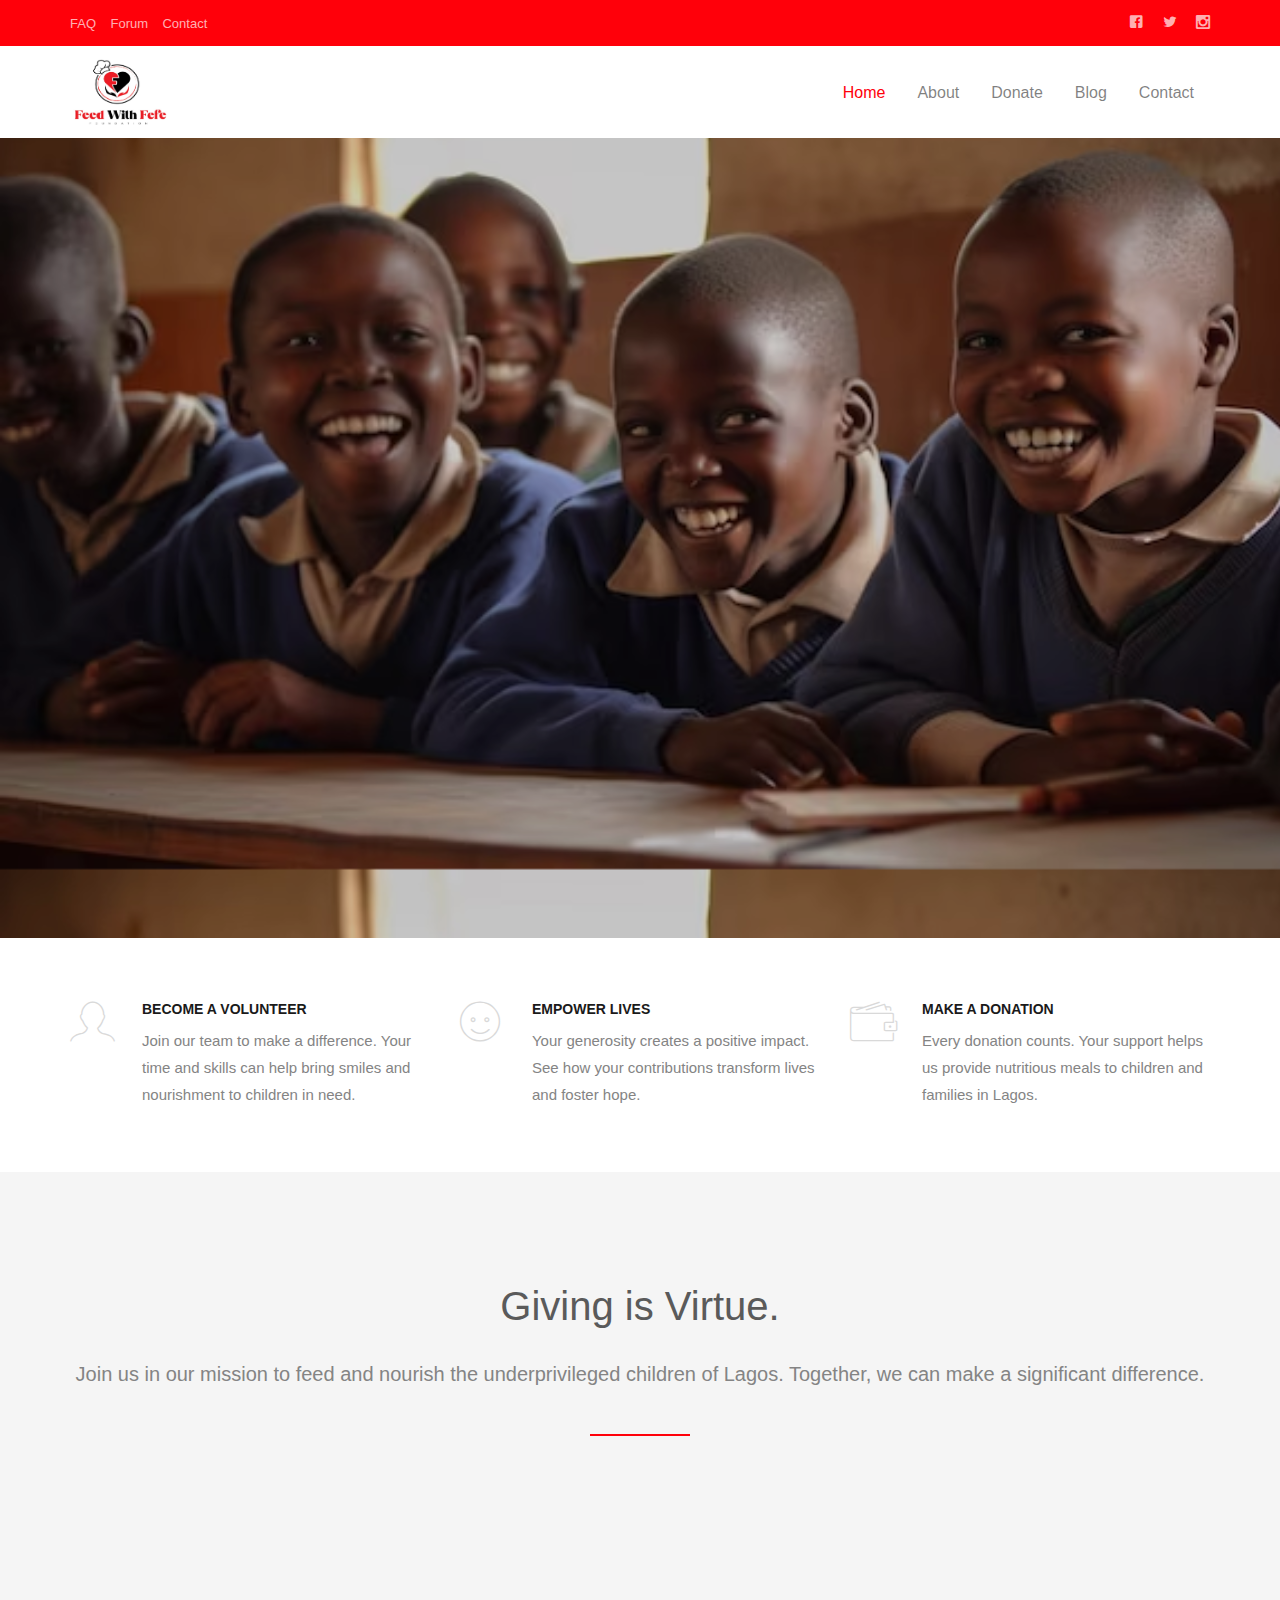
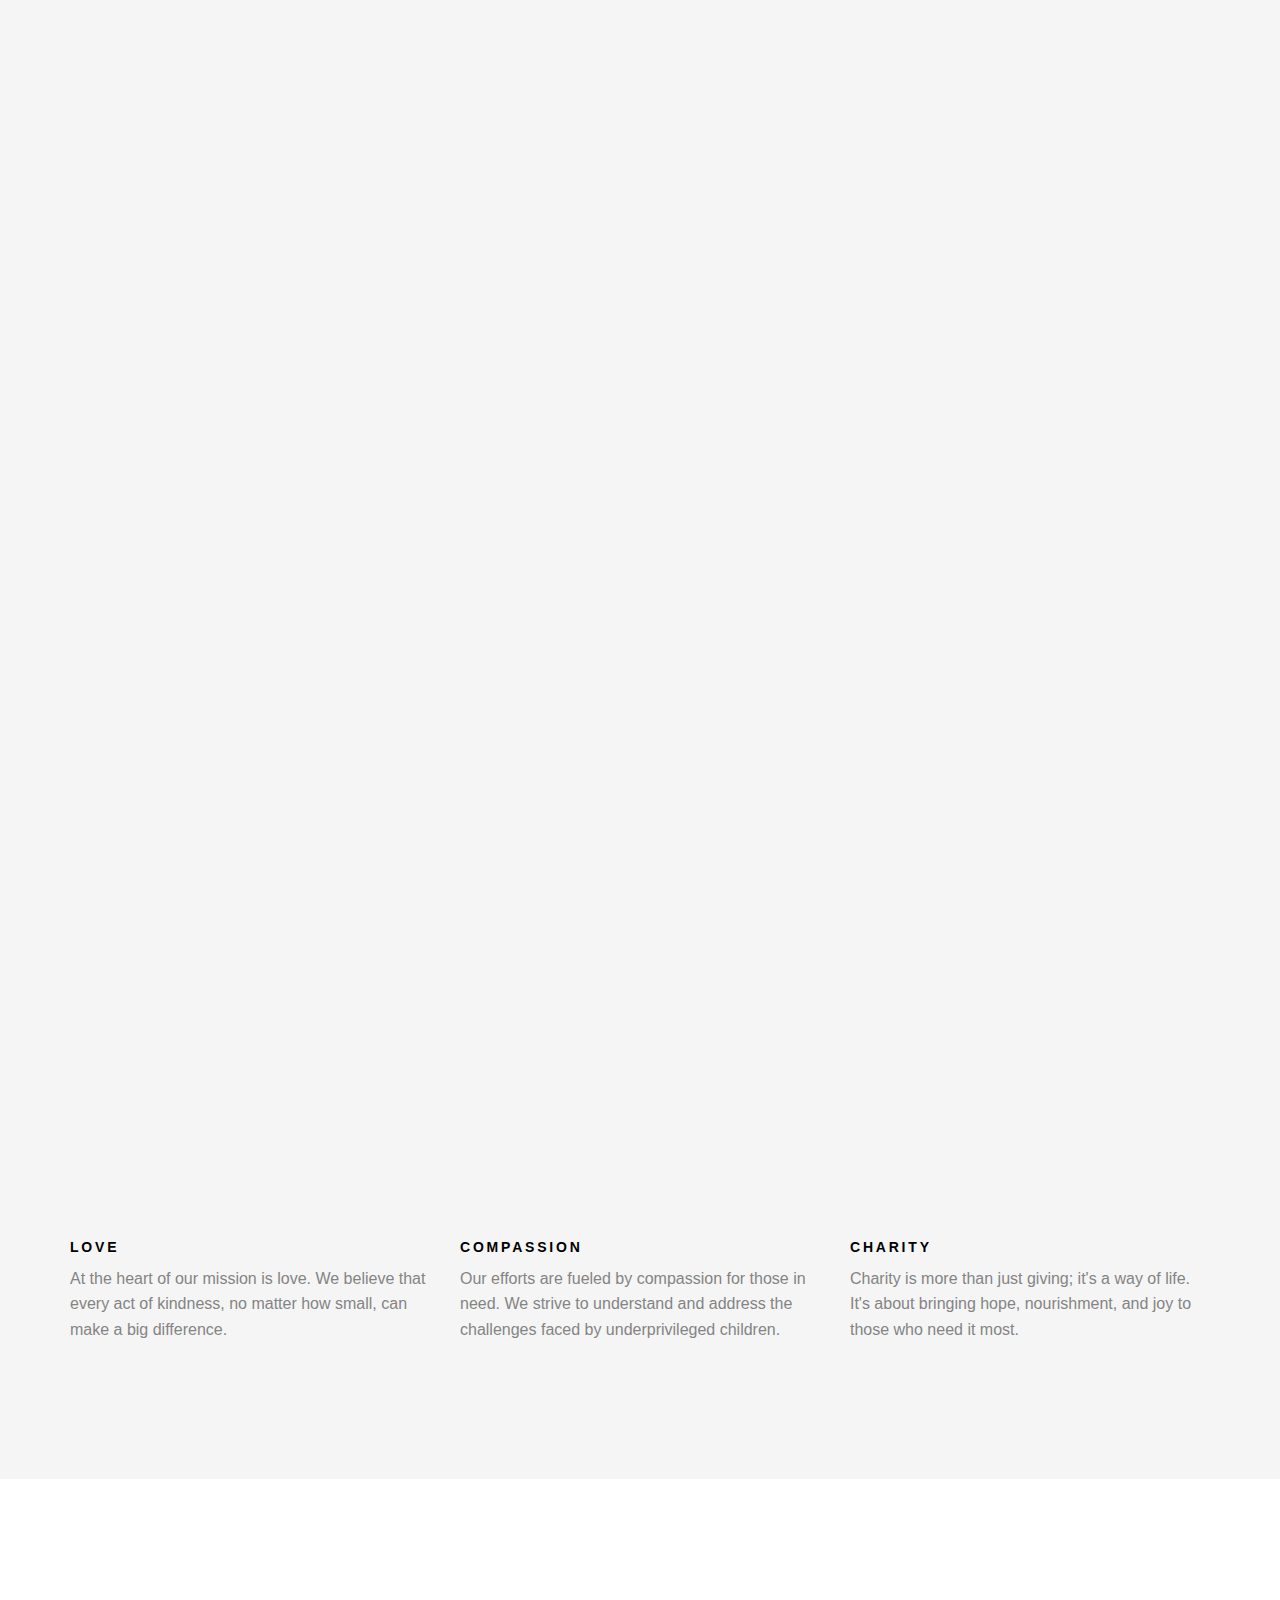
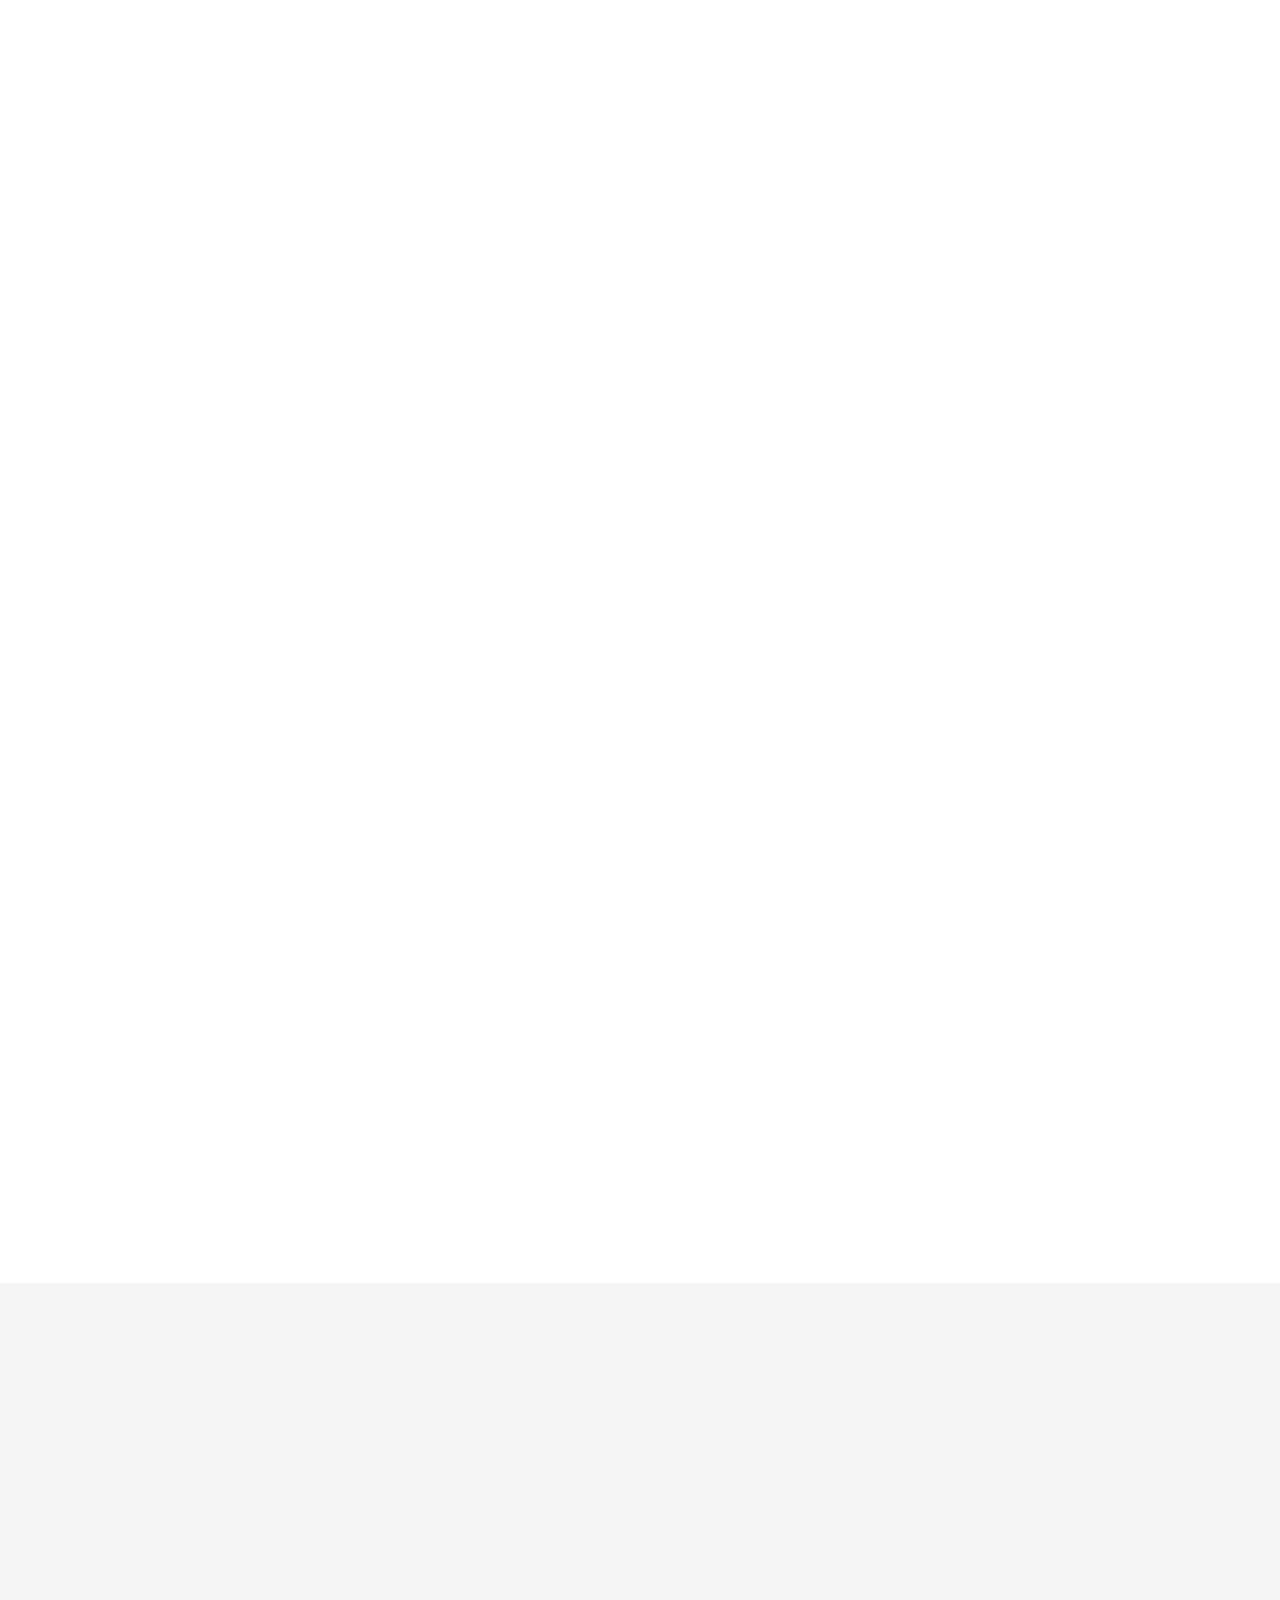
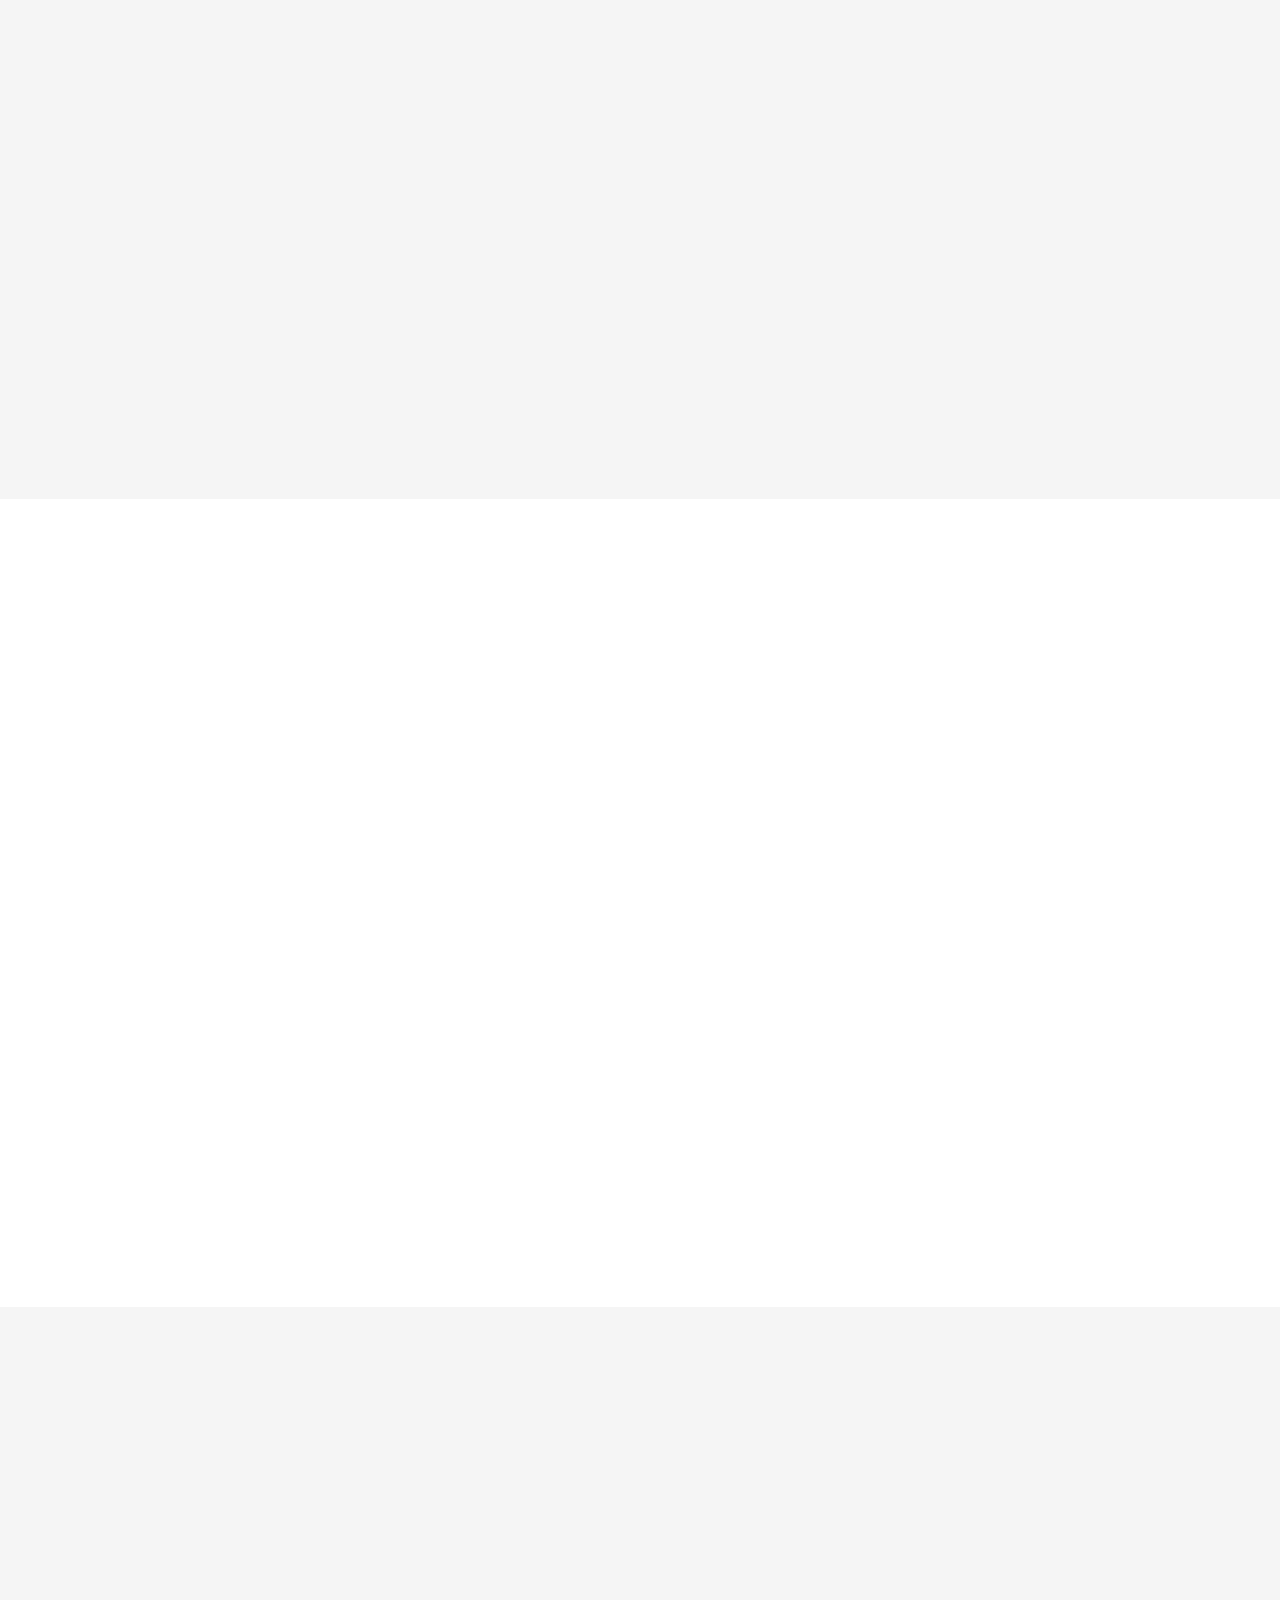
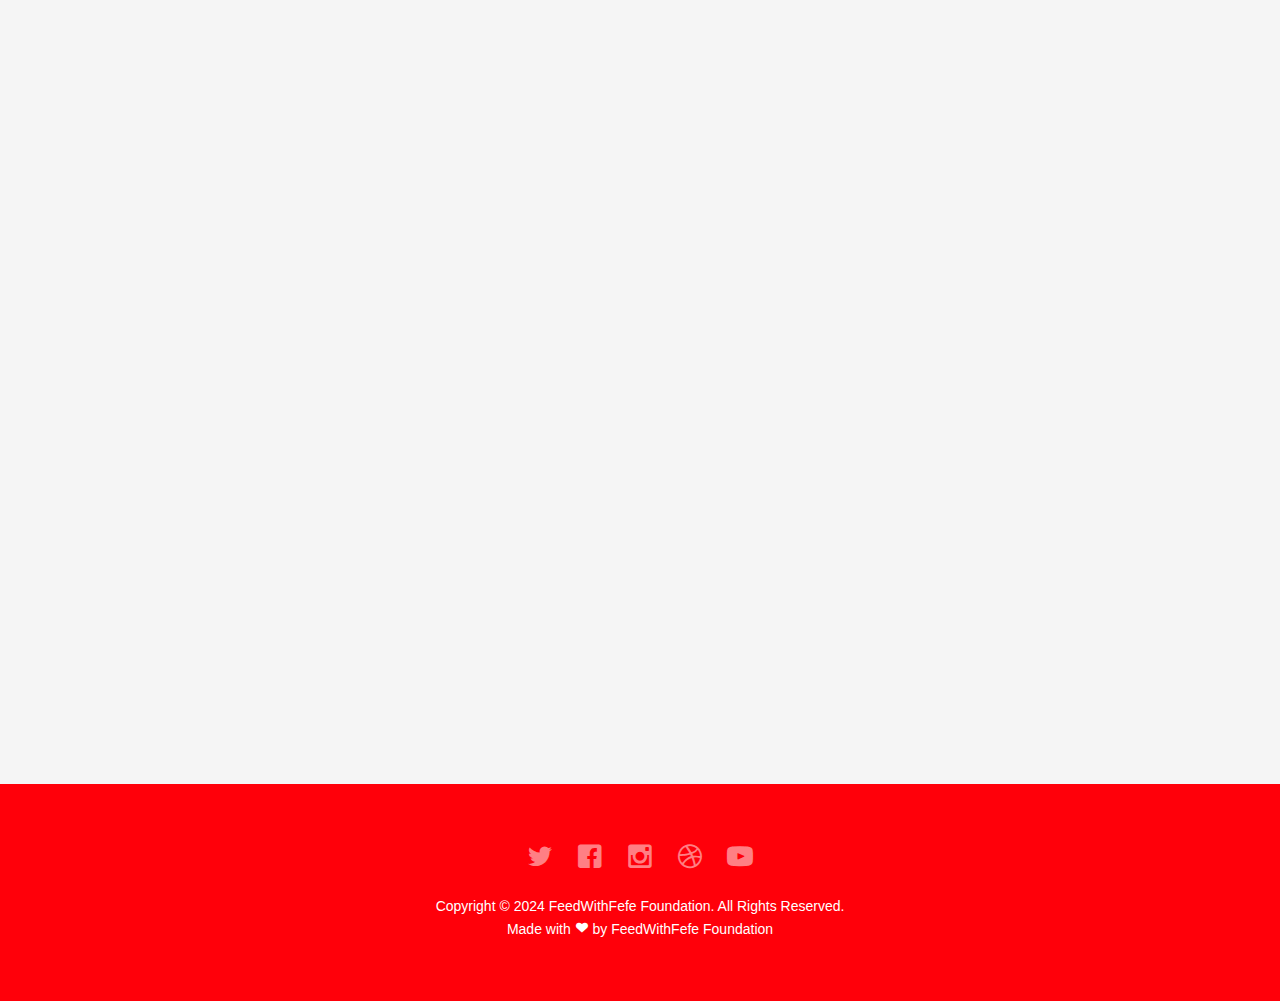
==== index.html @ be3848e5 "Initial commit with project files" ====
<!DOCTYPE html>
<html class="no-js"> <!--<![endif]-->

<head>
	<meta charset="utf-8">
	<meta http-equiv="X-UA-Compatible" content="IE=edge">
	<title>Feed with Fefe Foundation - Nurturing and Feeding Children in Lagos</title>
	<meta name="viewport" content="width=device-width, initial-scale=1">
	<meta name="description"
		content="Feed with Fefe Foundation is committed to eradicating hunger and providing nourishment to underprivileged children in Lagos." />
	<meta name="keywords"
		content="Feed with Fefe, charity, children, Lagos, hunger relief, nutrition, non-profit, volunteering" />
	<meta name="author" content="Feed with Fefe Foundation" />

	<!-- Facebook and Twitter Integration -->
	<meta property="og:title" content="Feed with Fefe Foundation - Nurturing and Feeding Children in Lagos" />
	<meta property="og:image" content="[Link to an image representing your foundation]" />
	<meta property="og:url" content="[Your website's URL]" />
	<meta property="og:site_name" content="Feed with Fefe Foundation" />
	<meta property="og:description"
		content="Dedicated to providing meals and support to underprivileged children in Lagos." />
	<meta name="twitter:title" content="Feed with Fefe Foundation - Nurturing and Feeding Children in Lagos" />
	<meta name="twitter:image" content="[Link to an image representing your foundation]" />
	<meta name="twitter:url" content="[Your website's URL]" />
	<meta name="twitter:card" content="summary_large_image" />

	<!-- Place favicon.ico and apple-touch-icon.png in the root directory -->
	<link rel="shortcut icon" href="favicon.ico">

	<!-- <link href='https://fonts.googleapis.com/css?family=Open+Sans:400,700,300' rel='stylesheet' type='text/css'> -->

	<!-- Animate.css -->
	<link rel="stylesheet" href="css/animate.css">
	<!-- Icomoon Icon Fonts-->
	<link rel="stylesheet" href="css/icomoon.css">
	<!-- Bootstrap  -->
	<link rel="stylesheet" href="css/bootstrap.css">
	<!-- Superfish -->
	<link rel="stylesheet" href="css/superfish.css">

	<link rel="stylesheet" href="css/style.css">


	<!-- Modernizr JS -->
	<script src="js/modernizr-2.6.2.min.js"></script>
	<!-- FOR IE9 below -->
	<!--[if lt IE 9]>
	<script src="js/respond.min.js"></script>
	<![endif]-->

</head>

<body>
	<div id="fh5co-wrapper">
		<div id="fh5co-page">
			<div class="header-top">
				<div class="container">
					<div class="row">
						<div class="col-md-6 col-sm-6 text-left fh5co-link">
							<a href="#">FAQ</a>
							<a href="#">Forum</a>
							<a href="#">Contact</a>
						</div>
						<div class="col-md-6 col-sm-6 text-right fh5co-social">
							<a href="#" class="grow"><i class="icon-facebook2"></i></a>
							<a href="#" class="grow"><i class="icon-twitter2"></i></a>
							<a href="#" class="grow"><i class="icon-instagram2"></i></a>
						</div>
					</div>
				</div>
			</div>
			<header id="fh5co-header-section" class="sticky-banner">
				<div class="container">
					<div class="nav-header">
						<a href="#" class="js-fh5co-nav-toggle fh5co-nav-toggle dark"><i></i></a>
						<!-- Replace "Charity" with your foundation's logo -->
						<h1 id="fh5co-logo"><a href="index.html"><img src="images/logo.jpg"
									alt="Feed with Fefe Foundation" width="100" height="72"></a></h1>
						<!-- START #fh5co-menu-wrap -->
						<nav id="fh5co-menu-wrap" role="navigation">
							<ul class="sf-menu" id="fh5co-primary-menu">
								<li class="active">
									<a href="index.html">Home</a>
								</li>
								<li><a href="about.html">About</a></li>
								<li><a href="donate.html">Donate</a></li>
								<li><a href="blog.html">Blog</a></li>
								<li><a href="contact.html">Contact</a></li>
							</ul>
						</nav>
					</div>
				</div>
			</header>





			<div class="fh5co-hero">
				<div class="fh5co-overlay"></div>
				<div class="fh5co-cover text-center" data-stellar-background-ratio="0.5"
					style="background-image: url(images/kids.jpg);">
					<div class="desc animate-box">
						<h2><strong>Support</strong> FeedWithFefe's Mission</h2>
						<span>Join us in our journey to <strong>nurture and feed children in Lagos</strong>.</span>
						<span><a class="btn btn-primary btn-lg" href="donate.html">Donate Now</a></span>
					</div>
				</div>
			</div>



			<!-- end:header-top -->


			<div id="fh5co-features">
				<div class="container">
					<div class="row">
						<div class="col-md-4">
							<div class="feature-left">
								<span class="icon">
									<i class="icon-profile-male"></i>
								</span>
								<div class="feature-copy">
									<h3>Become a Volunteer</h3>
									<p>Join our team to make a difference. Your time and skills can help bring smiles
										and nourishment to children in need.</p>
								</div>
							</div>
						</div>

						<div class="col-md-4">
							<div class="feature-left">
								<span class="icon">
									<i class="icon-happy"></i>
								</span>
								<div class="feature-copy">
									<h3>Empower Lives</h3>
									<p>Your generosity creates a positive impact. See how your contributions transform
										lives and foster hope.</p>
								</div>
							</div>
						</div>

						<div class="col-md-4">
							<div class="feature-left">
								<span class="icon">
									<i class="icon-wallet"></i>
								</span>
								<div class="feature-copy">
									<h3>Make a Donation</h3>
									<p>Every donation counts. Your support helps us provide nutritious meals to children
										and families in Lagos.</p>
								</div>
							</div>
						</div>
					</div>
				</div>
			</div>


			<div id="fh5co-feature-product" class="fh5co-section-gray">
				<div class="container">
					<div class="row">
						<div class="col-md-12 text-center heading-section">
							<h3>Giving is Virtue.</h3>
							<p>Join us in our mission to feed and nourish the underprivileged children of Lagos.
								Together, we can make a significant difference.</p>
						</div>
					</div>

					<div class="row row-bottom-padded-md">
						<div class="col-md-12 text-center animate-box">
							<p>
								<img src="images/cover_bg_5.jpg" alt="Children receiving meals" class="img-responsive" style="width: 100%;">
							</p>
						</div>
						
						<div class="col-md-6 text-center animate-box">
							<p><img src="images/cover_bg_4.jpg" alt="Volunteers at work" class="img-responsive" style="width: 100%; height: 300px;"></p>
						</div>
						<div class="col-md-6 text-center animate-box">
							<p><img src="images/kids.jpg" alt="Donated meals" class="img-responsive" style="width: 100%; height: 300px;"></p>
						</div>
					</div>
					

					<div class="row">
						<div class="col-md-4">
							<div class="feature-text">
								<h3>Love</h3>
								<p>At the heart of our mission is love. We believe that every act of kindness, no matter
									how small, can make a big difference.</p>
							</div>
						</div>
						<div class="col-md-4">
							<div class="feature-text">
								<h3>Compassion</h3>
								<p>Our efforts are fueled by compassion for those in need. We strive to understand and
									address the challenges faced by underprivileged children.</p>
							</div>
						</div>
						<div class="col-md-4">
							<div class="feature-text">
								<h3>Charity</h3>
								<p>Charity is more than just giving; it's a way of life. It's about bringing hope,
									nourishment, and joy to those who need it most.</p>
							</div>
						</div>
					</div>
				</div>
			</div>



			<div id="fh5co-portfolio">
				<div class="container">

					<div class="row">
						<div class="col-md-6 col-md-offset-3 text-center heading-section animate-box">
							<h3>Impact in Pictures</h3>
							<p>Discover the moments of joy and community spirit that define our mission. Our gallery
								showcases the smiles, nourishment, and hope we bring to the children of Lagos.</p>
						</div>
					</div>

					<div class="row row-bottom-padded-md">
						<div class="col-md-12">
							<ul id="fh5co-portfolio-list">
								<li class="two-third animate-box" data-animate-effect="fadeIn"
									style="background-image: url(images/kids.jpg);">
									<a href="#" class="color-3">
										<div class="case-studies-summary">
											<span>Nourishing Lives</span>
											<h2>Meals That Matter</h2>
										</div>
									</a>
								</li>

								<li class="one-third animate-box" data-animate-effect="fadeIn"
									style="background-image: url(images/IMG_4964.jpg);">
									<a href="#" class="color-4">
										<div class="case-studies-summary">
											<span>Community Effort</span>
											<h2>Volunteers in Action</h2>
										</div>
									</a>
								</li>

								<li class="one-third animate-box" data-animate-effect="fadeIn"
									style="background-image: url(images/IMG_4966.jpg);">
									<a href="#" class="color-5">
										<div class="case-studies-summary">
											<span>Hope and Joy</span>
											<h2>Smiles of the Children</h2>
										</div>
									</a>
								</li>

								<li class="two-third animate-box" data-animate-effect="fadeIn"
									style="background-image: url(images/IMG_4969.jpg);">
									<a href="#" class="color-6">
										<div class="case-studies-summary">
											<span>Supporting Growth</span>
											<h2>Educational Initiatives</h2>
										</div>
									</a>
								</li>
							</ul>
						</div>
					</div>

					<!-- Gallery Button Removed -->

				</div>
			</div>




			<div id="fh5co-content-section" class="fh5co-section-gray">
				<div class="container">
					<div class="row">
						<div class="col-md-8 col-md-offset-2 text-center heading-section animate-box">
							<h3>Our Philanthropists</h3>
							<p>Meet the compassionate individuals who are making a difference. Their generosity and
								commitment help us bring hope and nourishment to children in Lagos.</p>
						</div>
					</div>
				</div>
				<div class="container">
					<div class="row">
						<!-- Philanthropist 1 -->
						<div class="col-md-4">
							<div class="fh5co-testimonial text-center animate-box">
								<figure>
									<img src="images/person_1.jpg" alt="Philanthropist">
								</figure>
								<blockquote>
									<p>&ldquo;Seeing the impact of our contributions in the lives of these children is
										truly rewarding. It's about making a real difference.&rdquo;</p>
								</blockquote>
								<span>Alice Johnson, Dedicated Donor</span>
							</div>
						</div>
						<!-- Philanthropist 2 -->
						<div class="col-md-4">
							<div class="fh5co-testimonial text-center animate-box">
								<figure>
									<img src="images/person_2.jpg" alt="Philanthropist">
								</figure>
								<blockquote>
									<p>&ldquo;Every child deserves a chance at a better life. My involvement with Feed
										with Fefe is a way to ensure that happens.&rdquo;</p>
								</blockquote>
								<span>Michael Brown, Volunteer</span>
							</div>
						</div>
						<!-- Philanthropist 3 -->
						<div class="col-md-4">
							<div class="fh5co-testimonial text-center animate-box">
								<figure>
									<img src="images/person_3.jpg" alt="Philanthropist">
								</figure>
								<blockquote>
									<p>&ldquo;What motivates me is the joy and hope we bring. This is not just about
										giving; it's about changing lives.&rdquo;</p>
								</blockquote>
								<span>Sarah Smith, Benefactor</span>
							</div>
						</div>
					</div>
				</div>
			</div>

			<!-- fh5co-content-section -->

			<div id="fh5co-services-section">
				<div class="container">
					<div class="row">
						<div class="col-md-8 col-md-offset-2 text-center heading-section animate-box">
							<h3>Our Projects. Support Us</h3>
							<p>Explore our various initiatives aimed at combating hunger and improving lives in Lagos.
								Your support can make a real difference.</p>
						</div>
					</div>
				</div>
				<div class="container">
					<div class="row text-center">
						<!-- Project 1 -->
						<div class="col-md-4 col-sm-4">
							<div class="services animate-box">
								<span><i class="icon-heart"></i></span>
								<h3>Meal Distribution Drive</h3>
								<p>Our ongoing project focuses on distributing nutritious meals to underprivileged
									children in local schools and communities.</p>
							</div>
						</div>
						<!-- Project 2 -->
						<div class="col-md-4 col-sm-4">
							<div class="services animate-box">
								<span><i class="icon-heart"></i></span>
								<h3>Health and Nutrition Workshops</h3>
								<p>We organize workshops to educate children and families on health, nutrition, and the
									importance of a balanced diet.</p>
							</div>
						</div>
						<!-- Project 3 -->
						<div class="col-md-4 col-sm-4">
							<div class="services animate-box">
								<span><i class="icon-heart"></i></span>
								<h3>Community Empowerment</h3>
								<p>This project aims to empower local communities through education and resources,
									fostering self-sufficiency.</p>
							</div>
						</div>
						<!-- More projects can be added in a similar format -->
					</div>
				</div>
			</div>


			<!-- END What we do -->


			<div id="fh5co-blog-section" class="fh5co-section-gray">
				<div class="container">
					<div class="row">
						<div class="col-md-8 col-md-offset-2 text-center heading-section animate-box">
							<h3>Recent From Blog</h3>
							<p>Stay updated with our latest activities, stories, and events. Our blog is a window into
								the work we do at Feed with Fefe Foundation.</p>
						</div>
					</div>
				</div>
				<div class="container">
					<div class="row row-bottom-padded-md">
						<!-- Blog Post 1 -->
						<div class="col-lg-4 col-md-4 col-sm-6">
							<div class="fh5co-blog animate-box">
								<a href="#"><img class="img-responsive" src="images/IMG_4974.jpg" alt=""></a>
								<div class="blog-text">
									<div class="prod-title">
										<h3>Feeding Program Update</h3>
										<p>An update on our recent feeding program in Lagos, including its impact and
											success stories.</p>
									</div>
								</div>
							</div>
						</div>
						<!-- Blog Post 2 -->
						<div class="col-lg-4 col-md-4 col-sm-6">
							<div class="fh5co-blog animate-box">
								<a href="#"><img class="img-responsive" src="images/cover_bg_2.jpg" alt=""></a>
								<div class="blog-text">
									<div class="prod-title">
										<h3>Volunteer Spotlight</h3>
										<!-- <span class="posted_by">Oct. 10th</span>
										<span class="comment"><a href="">15<i class="icon-bubble2"></i></a></span> -->
										<p>Highlighting the incredible work of our volunteers and the difference they're
											making.</p>
									</div>
								</div>
							</div>
						</div>
						<!-- Blog Post 3 -->
						<div class="col-lg-4 col-md-4 col-sm-6">
							<div class="fh5co-blog animate-box">
								<a href="#"><img class="img-responsive" src="images/IMG_4973.jpg" alt=""></a>
								<div class="blog-text">
									<div class="prod-title">
										<h3>Community Engagement</h3>
										<!-- <span class="posted_by">Nov. 5th</span>
										<span class="comment"><a href="">18<i class="icon-bubble2"></i></a></span> -->
										<p>Insights into our recent community engagement activities and their impact.
										</p>
									</div>
								</div>
							</div>
						</div>
					</div>

					
				</div>
			</div>

			<!-- fh5co-blog-section -->
			<footer>
				<div id="footer">
					<div class="container">
						<div class="row">
							<div class="col-md-6 col-md-offset-3 text-center">
								<p class="fh5co-social-icons">
									<a href="#"><i class="icon-twitter2"></i></a>
									<a href="#"><i class="icon-facebook2"></i></a>
									<a href="#"><i class="icon-instagram"></i></a>
									<a href="#"><i class="icon-dribbble2"></i></a>
									<a href="#"><i class="icon-youtube"></i></a>
								</p>
								<p>
									Copyright © 2024 FeedWithFefe Foundation. All Rights Reserved. <br>
									Made with <i class="icon-heart3"></i> by FeedWithFefe Foundation </a>
								</p>
							</div>
						</div>
					</div>
				</div>
			</footer>
			


		</div>
		<!-- END fh5co-page -->

	</div>
	<!-- END fh5co-wrapper -->

	<!-- jQuery -->


	<script src="js/jquery.min.js"></script>
	<!-- jQuery Easing -->
	<script src="js/jquery.easing.1.3.js"></script>
	<!-- Bootstrap -->
	<script src="js/bootstrap.min.js"></script>
	<!-- Waypoints -->
	<script src="js/jquery.waypoints.min.js"></script>
	<script src="js/sticky.js"></script>

	<!-- Stellar -->
	<script src="js/jquery.stellar.min.js"></script>
	<!-- Superfish -->
	<script src="js/hoverIntent.js"></script>
	<script src="js/superfish.js"></script>

	<!-- Main JS -->
	<script src="js/main.js"></script>

</body>

</html>
---- css/icomoon.css ----
@font-face {
    font-family: 'icomoon';
    src:    url('fonts/icomoon.eot?1oniuf');
    src:    url('fonts/icomoon.eot?1oniuf#iefix') format('embedded-opentype'),
        url('fonts/icomoon.ttf?1oniuf') format('truetype'),
        url('fonts/icomoon.woff?1oniuf') format('woff'),
        url('fonts/icomoon.svg?1oniuf#icomoon') format('svg');
    font-weight: normal;
    font-style: normal;
}

[class^="icon-"], [class*=" icon-"] {
    /* use !important to prevent issues with browser extensions that change fonts */
    font-family: 'icomoon' !important;
    speak: none;
    font-style: normal;
    font-weight: normal;
    font-variant: normal;
    text-transform: none;
    line-height: 1;

    /* Better Font Rendering =========== */
    -webkit-font-smoothing: antialiased;
    -moz-osx-font-smoothing: grayscale;
}

.icon-mobile:before {
    content: "\e000";
}
.icon-laptop:before {
    content: "\e001";
}
.icon-desktop:before {
    content: "\e002";
}
.icon-tablet:before {
    content: "\e003";
}
.icon-phone:before {
    content: "\e004";
}
.icon-document:before {
    content: "\e005";
}
.icon-documents:before {
    content: "\e006";
}
.icon-search:before {
    content: "\e007";
}
.icon-clipboard:before {
    content: "\e008";
}
.icon-newspaper:before {
    content: "\e009";
}
.icon-notebook:before {
    content: "\e00a";
}
.icon-book-open:before {
    content: "\e00b";
}
.icon-browser:before {
    content: "\e00c";
}
.icon-calendar:before {
    content: "\e00d";
}
.icon-presentation:before {
    content: "\e00e";
}
.icon-picture:before {
    content: "\e00f";
}
.icon-pictures:before {
    content: "\e010";
}
.icon-video:before {
    content: "\e011";
}
.icon-camera:before {
    content: "\e012";
}
.icon-printer:before {
    content: "\e013";
}
.icon-toolbox:before {
    content: "\e014";
}
.icon-briefcase:before {
    content: "\e015";
}
.icon-wallet:before {
    content: "\e016";
}
.icon-gift:before {
    content: "\e017";
}
.icon-bargraph:before {
    content: "\e018";
}
.icon-grid:before {
    content: "\e019";
}
.icon-expand:before {
    content: "\e01a";
}
.icon-focus:before {
    content: "\e01b";
}
.icon-edit:before {
    content: "\e01c";
}
.icon-adjustments:before {
    content: "\e01d";
}
.icon-ribbon:before {
    content: "\e01e";
}
.icon-hourglass:before {
    content: "\e01f";
}
.icon-lock:before {
    content: "\e020";
}
.icon-megaphone:before {
    content: "\e021";
}
.icon-shield:before {
    content: "\e022";
}
.icon-trophy:before {
    content: "\e023";
}
.icon-flag:before {
    content: "\e024";
}
.icon-map:before {
    content: "\e025";
}
.icon-puzzle:before {
    content: "\e026";
}
.icon-basket:before {
    content: "\e027";
}
.icon-envelope:before {
    content: "\e028";
}
.icon-streetsign:before {
    content: "\e029";
}
.icon-telescope:before {
    content: "\e02a";
}
.icon-gears:before {
    content: "\e02b";
}
.icon-key:before {
    content: "\e02c";
}
.icon-paperclip:before {
    content: "\e02d";
}
.icon-attachment:before {
    content: "\e02e";
}
.icon-pricetags:before {
    content: "\e02f";
}
.icon-lightbulb:before {
    content: "\e030";
}
.icon-layers:before {
    content: "\e031";
}
.icon-pencil:before {
    content: "\e032";
}
.icon-tools:before {
    content: "\e033";
}
.icon-tools-2:before {
    content: "\e034";
}
.icon-scissors:before {
    content: "\e035";
}
.icon-paintbrush:before {
    content: "\e036";
}
.icon-magnifying-glass:before {
    content: "\e037";
}
.icon-circle-compass:before {
    content: "\e038";
}
.icon-linegraph:before {
    content: "\e039";
}
.icon-mic:before {
    content: "\e03a";
}
.icon-strategy:before {
    content: "\e03b";
}
.icon-beaker:before {
    content: "\e03c";
}
.icon-caution:before {
    content: "\e03d";
}
.icon-recycle:before {
    content: "\e03e";
}
.icon-anchor:before {
    content: "\e03f";
}
.icon-profile-male:before {
    content: "\e040";
}
.icon-profile-female:before {
    content: "\e041";
}
.icon-bike:before {
    content: "\e042";
}
.icon-wine:before {
    content: "\e043";
}
.icon-hotairballoon:before {
    content: "\e044";
}
.icon-globe:before {
    content: "\e045";
}
.icon-genius:before {
    content: "\e046";
}
.icon-map-pin:before {
    content: "\e047";
}
.icon-dial:before {
    content: "\e048";
}
.icon-chat:before {
    content: "\e049";
}
.icon-heart:before {
    content: "\e04a";
}
.icon-cloud:before {
    content: "\e04b";
}
.icon-upload:before {
    content: "\e04c";
}
.icon-download:before {
    content: "\e04d";
}
.icon-target:before {
    content: "\e04e";
}
.icon-hazardous:before {
    content: "\e04f";
}
.icon-piechart:before {
    content: "\e050";
}
.icon-speedometer:before {
    content: "\e051";
}
.icon-global:before {
    content: "\e052";
}
.icon-compass:before {
    content: "\e053";
}
.icon-lifesaver:before {
    content: "\e054";
}
.icon-clock:before {
    content: "\e055";
}
.icon-aperture:before {
    content: "\e056";
}
.icon-quote:before {
    content: "\e057";
}
.icon-scope:before {
    content: "\e058";
}
.icon-alarmclock:before {
    content: "\e059";
}
.icon-refresh:before {
    content: "\e05a";
}
.icon-happy:before {
    content: "\e05b";
}
.icon-sad:before {
    content: "\e05c";
}
.icon-facebook:before {
    content: "\e05d";
}
.icon-twitter:before {
    content: "\e05e";
}
.icon-googleplus:before {
    content: "\e05f";
}
.icon-rss:before {
    content: "\e060";
}
.icon-tumblr:before {
    content: "\e061";
}
.icon-linkedin:before {
    content: "\e062";
}
.icon-dribbble:before {
    content: "\e063";
}
.icon-box2:before {
    content: "\ea82";
}
.icon-write:before {
    content: "\ea83";
}
.icon-clock2:before {
    content: "\ea84";
}
.icon-reply2:before {
    content: "\ea85";
}
.icon-reply-all2:before {
    content: "\ea86";
}
.icon-forward2:before {
    content: "\ea87";
}
.icon-flag2:before {
    content: "\ea88";
}
.icon-search2:before {
    content: "\ea89";
}
.icon-trash2:before {
    content: "\ea8a";
}
.icon-envelope2:before {
    content: "\ea8b";
}
.icon-bubble:before {
    content: "\ea8c";
}
.icon-bubbles:before {
    content: "\ea8d";
}
.icon-user2:before {
    content: "\ea8e";
}
.icon-users2:before {
    content: "\ea8f";
}
.icon-cloud2:before {
    content: "\ea90";
}
.icon-download2:before {
    content: "\ea91";
}
.icon-upload2:before {
    content: "\ea92";
}
.icon-rain:before {
    content: "\ea93";
}
.icon-sun:before {
    content: "\ea94";
}
.icon-moon2:before {
    content: "\ea95";
}
.icon-bell2:before {
    content: "\ea96";
}
.icon-folder2:before {
    content: "\ea97";
}
.icon-pin2:before {
    content: "\ea98";
}
.icon-sound2:before {
    content: "\ea99";
}
.icon-microphone:before {
    content: "\ea9a";
}
.icon-camera2:before {
    content: "\ea9b";
}
.icon-image2:before {
    content: "\ea9c";
}
.icon-cog2:before {
    content: "\ea9d";
}
.icon-calendar2:before {
    content: "\ea9e";
}
.icon-book2:before {
    content: "\ea9f";
}
.icon-map-marker:before {
    content: "\eaa0";
}
.icon-store:before {
    content: "\eaa1";
}
.icon-support:before {
    content: "\eaa2";
}
.icon-tag2:before {
    content: "\eaa3";
}
.icon-heart2:before {
    content: "\eaa4";
}
.icon-video-camera:before {
    content: "\eaa5";
}
.icon-trophy2:before {
    content: "\eaa6";
}
.icon-cart:before {
    content: "\eaa7";
}
.icon-eye2:before {
    content: "\eaa8";
}
.icon-cancel:before {
    content: "\eaa9";
}
.icon-chart:before {
    content: "\eaaa";
}
.icon-target2:before {
    content: "\eaab";
}
.icon-printer2:before {
    content: "\eaac";
}
.icon-location2:before {
    content: "\eaad";
}
.icon-bookmark2:before {
    content: "\eaae";
}
.icon-monitor:before {
    content: "\eaaf";
}
.icon-cross2:before {
    content: "\eab0";
}
.icon-plus2:before {
    content: "\eab1";
}
.icon-left:before {
    content: "\eab2";
}
.icon-up:before {
    content: "\eab3";
}
.icon-browser2:before {
    content: "\eab4";
}
.icon-windows:before {
    content: "\eab5";
}
.icon-switch2:before {
    content: "\eab6";
}
.icon-dashboard:before {
    content: "\eab7";
}
.icon-play:before {
    content: "\eab8";
}
.icon-fast-forward:before {
    content: "\eab9";
}
.icon-next:before {
    content: "\eaba";
}
.icon-refresh2:before {
    content: "\eabb";
}
.icon-film:before {
    content: "\eabc";
}
.icon-home2:before {
    content: "\eabd";
}
.icon-add-to-list:before {
    content: "\e901";
}
.icon-classic-computer:before {
    content: "\e902";
}
.icon-controller-fast-backward:before {
    content: "\e903";
}
.icon-creative-commons-attribution:before {
    content: "\e904";
}
.icon-creative-commons-noderivs:before {
    content: "\e905";
}
.icon-creative-commons-noncommercial-eu:before {
    content: "\e906";
}
.icon-creative-commons-noncommercial-us:before {
    content: "\e907";
}
.icon-creative-commons-public-domain:before {
    content: "\e908";
}
.icon-creative-commons-remix:before {
    content: "\e909";
}
.icon-creative-commons-share:before {
    content: "\e90a";
}
.icon-creative-commons-sharealike:before {
    content: "\e90b";
}
.icon-creative-commons:before {
    content: "\e90c";
}
.icon-document-landscape:before {
    content: "\e90d";
}
.icon-remove-user:before {
    content: "\e90e";
}
.icon-warning:before {
    content: "\e90f";
}
.icon-arrow-bold-down:before {
    content: "\e910";
}
.icon-arrow-bold-left:before {
    content: "\e911";
}
.icon-arrow-bold-right:before {
    content: "\e912";
}
.icon-arrow-bold-up:before {
    content: "\e913";
}
.icon-arrow-down:before {
    content: "\e914";
}
.icon-arrow-left:before {
    content: "\e915";
}
.icon-arrow-long-down:before {
    content: "\e916";
}
.icon-arrow-long-left:before {
    content: "\e917";
}
.icon-arrow-long-right:before {
    content: "\e918";
}
.icon-arrow-long-up:before {
    content: "\e919";
}
.icon-arrow-right:before {
    content: "\e91a";
}
.icon-arrow-up:before {
    content: "\e91b";
}
.icon-arrow-with-circle-down:before {
    content: "\e91c";
}
.icon-arrow-with-circle-left:before {
    content: "\e91d";
}
.icon-arrow-with-circle-right:before {
    content: "\e91e";
}
.icon-arrow-with-circle-up:before {
    content: "\e91f";
}
.icon-bookmark:before {
    content: "\e920";
}
.icon-bookmarks:before {
    content: "\e921";
}
.icon-chevron-down:before {
    content: "\e922";
}
.icon-chevron-left:before {
    content: "\e923";
}
.icon-chevron-right:before {
    content: "\e924";
}
.icon-chevron-small-down:before {
    content: "\e925";
}
.icon-chevron-small-left:before {
    content: "\e926";
}
.icon-chevron-small-right:before {
    content: "\e927";
}
.icon-chevron-small-up:before {
    content: "\e928";
}
.icon-chevron-thin-down:before {
    content: "\e929";
}
.icon-chevron-thin-left:before {
    content: "\e92a";
}
.icon-chevron-thin-right:before {
    content: "\e92b";
}
.icon-chevron-thin-up:before {
    content: "\e92c";
}
.icon-chevron-up:before {
    content: "\e92d";
}
.icon-chevron-with-circle-down:before {
    content: "\e92e";
}
.icon-chevron-with-circle-left:before {
    content: "\e92f";
}
.icon-chevron-with-circle-right:before {
    content: "\e930";
}
.icon-chevron-with-circle-up:before {
    content: "\e931";
}
.icon-cloud3:before {
    content: "\e932";
}
.icon-controller-fast-forward:before {
    content: "\e933";
}
.icon-controller-jump-to-start:before {
    content: "\e934";
}
.icon-controller-next:before {
    content: "\e935";
}
.icon-controller-paus:before {
    content: "\e936";
}
.icon-controller-play:before {
    content: "\e937";
}
.icon-controller-record:before {
    content: "\e938";
}
.icon-controller-stop:before {
    content: "\e939";
}
.icon-controller-volume:before {
    content: "\e93a";
}
.icon-dot-single:before {
    content: "\e93b";
}
.icon-dots-three-horizontal:before {
    content: "\e93c";
}
.icon-dots-three-vertical:before {
    content: "\e93d";
}
.icon-dots-two-horizontal:before {
    content: "\e93e";
}
.icon-dots-two-vertical:before {
    content: "\e93f";
}
.icon-download3:before {
    content: "\e940";
}
.icon-emoji-flirt:before {
    content: "\e941";
}
.icon-flow-branch:before {
    content: "\e942";
}
.icon-flow-cascade:before {
    content: "\e943";
}
.icon-flow-line:before {
    content: "\e944";
}
.icon-flow-parallel:before {
    content: "\e945";
}
.icon-flow-tree:before {
    content: "\e946";
}
.icon-install:before {
    content: "\e947";
}
.icon-layers2:before {
    content: "\e948";
}
.icon-open-book:before {
    content: "\e949";
}
.icon-resize-100:before {
    content: "\e94a";
}
.icon-resize-full-screen:before {
    content: "\e94b";
}
.icon-save:before {
    content: "\e94c";
}
.icon-select-arrows:before {
    content: "\e94d";
}
.icon-sound-mute:before {
    content: "\e94e";
}
.icon-sound:before {
    content: "\e94f";
}
.icon-trash:before {
    content: "\e950";
}
.icon-triangle-down:before {
    content: "\e951";
}
.icon-triangle-left:before {
    content: "\e952";
}
.icon-triangle-right:before {
    content: "\e953";
}
.icon-triangle-up:before {
    content: "\e954";
}
.icon-uninstall:before {
    content: "\e955";
}
.icon-upload-to-cloud:before {
    content: "\e956";
}
.icon-upload3:before {
    content: "\e957";
}
.icon-add-user:before {
    content: "\e958";
}
.icon-address:before {
    content: "\e959";
}
.icon-adjust:before {
    content: "\e95a";
}
.icon-air:before {
    content: "\e95b";
}
.icon-aircraft-landing:before {
    content: "\e95c";
}
.icon-aircraft-take-off:before {
    content: "\e95d";
}
.icon-aircraft:before {
    content: "\e95e";
}
.icon-align-bottom:before {
    content: "\e95f";
}
.icon-align-horizontal-middle:before {
    content: "\e960";
}
.icon-align-left:before {
    content: "\e961";
}
.icon-align-right:before {
    content: "\e962";
}
.icon-align-top:before {
    content: "\e963";
}
.icon-align-vertical-middle:before {
    content: "\e964";
}
.icon-archive:before {
    content: "\e965";
}
.icon-area-graph:before {
    content: "\e966";
}
.icon-attachment2:before {
    content: "\e967";
}
.icon-awareness-ribbon:before {
    content: "\e968";
}
.icon-back-in-time:before {
    content: "\e969";
}
.icon-back:before {
    content: "\e96a";
}
.icon-bar-graph:before {
    content: "\e96b";
}
.icon-battery:before {
    content: "\e96c";
}
.icon-beamed-note:before {
    content: "\e96d";
}
.icon-bell:before {
    content: "\e96e";
}
.icon-blackboard:before {
    content: "\e96f";
}
.icon-block:before {
    content: "\e970";
}
.icon-book:before {
    content: "\e971";
}
.icon-bowl:before {
    content: "\e972";
}
.icon-box:before {
    content: "\e973";
}
.icon-briefcase2:before {
    content: "\e974";
}
.icon-browser3:before {
    content: "\e975";
}
.icon-brush:before {
    content: "\e976";
}
.icon-bucket:before {
    content: "\e977";
}
.icon-cake:before {
    content: "\e978";
}
.icon-calculator:before {
    content: "\e979";
}
.icon-calendar3:before {
    content: "\e97a";
}
.icon-camera3:before {
    content: "\e97b";
}
.icon-ccw:before {
    content: "\e97c";
}
.icon-chat2:before {
    content: "\e97d";
}
.icon-check:before {
    content: "\e97e";
}
.icon-circle-with-cross:before {
    content: "\e97f";
}
.icon-circle-with-minus:before {
    content: "\e980";
}
.icon-circle-with-plus:before {
    content: "\e981";
}
.icon-circle:before {
    content: "\e982";
}
.icon-circular-graph:before {
    content: "\e983";
}
.icon-clapperboard:before {
    content: "\e984";
}
.icon-clipboard2:before {
    content: "\e985";
}
.icon-clock3:before {
    content: "\e986";
}
.icon-code:before {
    content: "\e987";
}
.icon-cog:before {
    content: "\e988";
}
.icon-colours:before {
    content: "\e989";
}
.icon-compass2:before {
    content: "\e98a";
}
.icon-copy:before {
    content: "\e98b";
}
.icon-credit-card:before {
    content: "\e98c";
}
.icon-credit:before {
    content: "\e98d";
}
.icon-cross:before {
    content: "\e98e";
}
.icon-cup:before {
    content: "\e98f";
}
.icon-cw:before {
    content: "\e990";
}
.icon-cycle:before {
    content: "\e991";
}
.icon-database:before {
    content: "\e992";
}
.icon-dial-pad:before {
    content: "\e993";
}
.icon-direction:before {
    content: "\e994";
}
.icon-document2:before {
    content: "\e995";
}
.icon-documents2:before {
    content: "\e996";
}
.icon-drink:before {
    content: "\e997";
}
.icon-drive:before {
    content: "\e998";
}
.icon-drop:before {
    content: "\e999";
}
.icon-edit2:before {
    content: "\e99a";
}
.icon-email:before {
    content: "\e99b";
}
.icon-emoji-happy:before {
    content: "\e99c";
}
.icon-emoji-neutral:before {
    content: "\e99d";
}
.icon-emoji-sad:before {
    content: "\e99e";
}
.icon-erase:before {
    content: "\e99f";
}
.icon-eraser:before {
    content: "\e9a0";
}
.icon-export:before {
    content: "\e9a1";
}
.icon-eye:before {
    content: "\e9a2";
}
.icon-feather:before {
    content: "\e9a3";
}
.icon-flag3:before {
    content: "\e9a4";
}
.icon-flash:before {
    content: "\e9a5";
}
.icon-flashlight:before {
    content: "\e9a6";
}
.icon-flat-brush:before {
    content: "\e9a7";
}
.icon-folder-images:before {
    content: "\e9a8";
}
.icon-folder-music:before {
    content: "\e9a9";
}
.icon-folder-video:before {
    content: "\e9aa";
}
.icon-folder:before {
    content: "\e9ab";
}
.icon-forward:before {
    content: "\e9ac";
}
.icon-funnel:before {
    content: "\e9ad";
}
.icon-game-controller:before {
    content: "\e9ae";
}
.icon-gauge:before {
    content: "\e9af";
}
.icon-globe2:before {
    content: "\e9b0";
}
.icon-graduation-cap:before {
    content: "\e9b1";
}
.icon-grid2:before {
    content: "\e9b2";
}
.icon-hair-cross:before {
    content: "\e9b3";
}
.icon-hand:before {
    content: "\e9b4";
}
.icon-heart-outlined:before {
    content: "\e9b5";
}
.icon-heart3:before {
    content: "\e9b6";
}
.icon-help-with-circle:before {
    content: "\e9b7";
}
.icon-help:before {
    content: "\e9b8";
}
.icon-home:before {
    content: "\e9b9";
}
.icon-hour-glass:before {
    content: "\e9ba";
}
.icon-image-inverted:before {
    content: "\e9bb";
}
.icon-image:before {
    content: "\e9bc";
}
.icon-images:before {
    content: "\e9bd";
}
.icon-inbox:before {
    content: "\e9be";
}
.icon-infinity:before {
    content: "\e9bf";
}
.icon-info-with-circle:before {
    content: "\e9c0";
}
.icon-info:before {
    content: "\e9c1";
}
.icon-key2:before {
    content: "\e9c2";
}
.icon-keyboard:before {
    content: "\e9c3";
}
.icon-lab-flask:before {
    content: "\e9c4";
}
.icon-landline:before {
    content: "\e9c5";
}
.icon-language:before {
    content: "\e9c6";
}
.icon-laptop2:before {
    content: "\e9c7";
}
.icon-leaf:before {
    content: "\e9c8";
}
.icon-level-down:before {
    content: "\e9c9";
}
.icon-level-up:before {
    content: "\e9ca";
}
.icon-lifebuoy:before {
    content: "\e9cb";
}
.icon-light-bulb:before {
    content: "\e9cc";
}
.icon-light-down:before {
    content: "\e9cd";
}
.icon-light-up:before {
    content: "\e9ce";
}
.icon-line-graph:before {
    content: "\e9cf";
}
.icon-link:before {
    content: "\e9d0";
}
.icon-list:before {
    content: "\e9d1";
}
.icon-location-pin:before {
    content: "\e9d2";
}
.icon-location:before {
    content: "\e9d3";
}
.icon-lock-open:before {
    content: "\e9d4";
}
.icon-lock2:before {
    content: "\e9d5";
}
.icon-log-out:before {
    content: "\e9d6";
}
.icon-login:before {
    content: "\e9d7";
}
.icon-loop:before {
    content: "\e9d8";
}
.icon-magnet:before {
    content: "\e9d9";
}
.icon-magnifying-glass2:before {
    content: "\e9da";
}
.icon-mail:before {
    content: "\e9db";
}
.icon-man:before {
    content: "\e9dc";
}
.icon-map2:before {
    content: "\e9dd";
}
.icon-mask:before {
    content: "\e9de";
}
.icon-medal:before {
    content: "\e9df";
}
.icon-megaphone2:before {
    content: "\e9e0";
}
.icon-menu:before {
    content: "\e9e1";
}
.icon-message:before {
    content: "\e9e2";
}
.icon-mic2:before {
    content: "\e9e3";
}
.icon-minus:before {
    content: "\e9e4";
}
.icon-mobile2:before {
    content: "\e9e5";
}
.icon-modern-mic:before {
    content: "\e9e6";
}
.icon-moon:before {
    content: "\e9e7";
}
.icon-mouse:before {
    content: "\e9e8";
}
.icon-music:before {
    content: "\e9e9";
}
.icon-network:before {
    content: "\e9ea";
}
.icon-new-message:before {
    content: "\e9eb";
}
.icon-new:before {
    content: "\e9ec";
}
.icon-news:before {
    content: "\e9ed";
}
.icon-note:before {
    content: "\e9ee";
}
.icon-notification:before {
    content: "\e9ef";
}
.icon-old-mobile:before {
    content: "\e9f0";
}
.icon-old-phone:before {
    content: "\e9f1";
}
.icon-palette:before {
    content: "\e9f2";
}
.icon-paper-plane:before {
    content: "\e9f3";
}
.icon-pencil2:before {
    content: "\e9f4";
}
.icon-phone2:before {
    content: "\e9f5";
}
.icon-pie-chart:before {
    content: "\e9f6";
}
.icon-pin:before {
    content: "\e9f7";
}
.icon-plus:before {
    content: "\e9f8";
}
.icon-popup:before {
    content: "\e9f9";
}
.icon-power-plug:before {
    content: "\e9fa";
}
.icon-price-ribbon:before {
    content: "\e9fb";
}
.icon-price-tag:before {
    content: "\e9fc";
}
.icon-print:before {
    content: "\e9fd";
}
.icon-progress-empty:before {
    content: "\e9fe";
}
.icon-progress-full:before {
    content: "\e9ff";
}
.icon-progress-one:before {
    content: "\ea00";
}
.icon-progress-two:before {
    content: "\ea01";
}
.icon-publish:before {
    content: "\ea02";
}
.icon-quote2:before {
    content: "\ea03";
}
.icon-radio:before {
    content: "\ea04";
}
.icon-reply-all:before {
    content: "\ea05";
}
.icon-reply:before {
    content: "\ea06";
}
.icon-retweet:before {
    content: "\ea07";
}
.icon-rocket:before {
    content: "\ea08";
}
.icon-round-brush:before {
    content: "\ea09";
}
.icon-rss2:before {
    content: "\ea0a";
}
.icon-ruler:before {
    content: "\ea0b";
}
.icon-scissors2:before {
    content: "\ea0c";
}
.icon-share-alternitive:before {
    content: "\ea0d";
}
.icon-share:before {
    content: "\ea0e";
}
.icon-shareable:before {
    content: "\ea0f";
}
.icon-shield2:before {
    content: "\ea10";
}
.icon-shop:before {
    content: "\ea11";
}
.icon-shopping-bag:before {
    content: "\ea12";
}
.icon-shopping-basket:before {
    content: "\ea13";
}
.icon-shopping-cart:before {
    content: "\ea14";
}
.icon-shuffle:before {
    content: "\ea15";
}
.icon-signal:before {
    content: "\ea16";
}
.icon-sound-mix:before {
    content: "\ea17";
}
.icon-sports-club:before {
    content: "\ea18";
}
.icon-spreadsheet:before {
    content: "\ea19";
}
.icon-squared-cross:before {
    content: "\ea1a";
}
.icon-squared-minus:before {
    content: "\ea1b";
}
.icon-squared-plus:before {
    content: "\ea1c";
}
.icon-star-outlined:before {
    content: "\ea1d";
}
.icon-star:before {
    content: "\ea1e";
}
.icon-stopwatch:before {
    content: "\ea1f";
}
.icon-suitcase:before {
    content: "\ea20";
}
.icon-swap:before {
    content: "\ea21";
}
.icon-sweden:before {
    content: "\ea22";
}
.icon-switch:before {
    content: "\ea23";
}
.icon-tablet2:before {
    content: "\ea24";
}
.icon-tag:before {
    content: "\ea25";
}
.icon-text-document-inverted:before {
    content: "\ea26";
}
.icon-text-document:before {
    content: "\ea27";
}
.icon-text:before {
    content: "\ea28";
}
.icon-thermometer:before {
    content: "\ea29";
}
.icon-thumbs-down:before {
    content: "\ea2a";
}
.icon-thumbs-up:before {
    content: "\ea2b";
}
.icon-thunder-cloud:before {
    content: "\ea2c";
}
.icon-ticket:before {
    content: "\ea2d";
}
.icon-time-slot:before {
    content: "\ea2e";
}
.icon-tools2:before {
    content: "\ea2f";
}
.icon-traffic-cone:before {
    content: "\ea30";
}
.icon-tree:before {
    content: "\ea31";
}
.icon-trophy3:before {
    content: "\ea32";
}
.icon-tv:before {
    content: "\ea33";
}
.icon-typing:before {
    content: "\ea34";
}
.icon-unread:before {
    content: "\ea35";
}
.icon-untag:before {
    content: "\ea36";
}
.icon-user:before {
    content: "\ea37";
}
.icon-users:before {
    content: "\ea38";
}
.icon-v-card:before {
    content: "\ea39";
}
.icon-video2:before {
    content: "\ea3a";
}
.icon-vinyl:before {
    content: "\ea3b";
}
.icon-voicemail:before {
    content: "\ea3c";
}
.icon-wallet2:before {
    content: "\ea3d";
}
.icon-water:before {
    content: "\ea3e";
}
.icon-500px-with-circle:before {
    content: "\ea3f";
}
.icon-500px:before {
    content: "\ea40";
}
.icon-basecamp:before {
    content: "\ea41";
}
.icon-behance:before {
    content: "\ea42";
}
.icon-creative-cloud:before {
    content: "\ea43";
}
.icon-dropbox:before {
    content: "\ea44";
}
.icon-evernote:before {
    content: "\ea45";
}
.icon-flattr:before {
    content: "\ea46";
}
.icon-foursquare:before {
    content: "\ea47";
}
.icon-google-drive:before {
    content: "\ea48";
}
.icon-google-hangouts:before {
    content: "\ea49";
}
.icon-grooveshark:before {
    content: "\ea4a";
}
.icon-icloud:before {
    content: "\ea4b";
}
.icon-mixi:before {
    content: "\ea4c";
}
.icon-onedrive:before {
    content: "\ea4d";
}
.icon-paypal:before {
    content: "\ea4e";
}
.icon-picasa:before {
    content: "\ea4f";
}
.icon-qq:before {
    content: "\ea50";
}
.icon-rdio-with-circle:before {
    content: "\ea51";
}
.icon-renren:before {
    content: "\ea52";
}
.icon-scribd:before {
    content: "\ea53";
}
.icon-sina-weibo:before {
    content: "\ea54";
}
.icon-skype-with-circle:before {
    content: "\ea55";
}
.icon-skype:before {
    content: "\ea56";
}
.icon-slideshare:before {
    content: "\ea57";
}
.icon-smashing:before {
    content: "\ea58";
}
.icon-soundcloud:before {
    content: "\ea59";
}
.icon-spotify-with-circle:before {
    content: "\ea5a";
}
.icon-spotify:before {
    content: "\ea5b";
}
.icon-swarm:before {
    content: "\ea5c";
}
.icon-vine-with-circle:before {
    content: "\ea5d";
}
.icon-vine:before {
    content: "\ea5e";
}
.icon-vk-alternitive:before {
    content: "\ea5f";
}
.icon-vk-with-circle:before {
    content: "\ea60";
}
.icon-vk:before {
    content: "\ea61";
}
.icon-xing-with-circle:before {
    content: "\ea62";
}
.icon-xing:before {
    content: "\ea63";
}
.icon-yelp:before {
    content: "\ea64";
}
.icon-dribbble-with-circle:before {
    content: "\ea65";
}
.icon-dribbble2:before {
    content: "\ea66";
}
.icon-facebook-with-circle:before {
    content: "\ea67";
}
.icon-facebook2:before {
    content: "\ea68";
}
.icon-flickr-with-circle:before {
    content: "\ea69";
}
.icon-flickr:before {
    content: "\ea6a";
}
.icon-github-with-circle:before {
    content: "\ea6b";
}
.icon-github:before {
    content: "\ea6c";
}
.icon-google-with-circle:before {
    content: "\ea6d";
}
.icon-google:before {
    content: "\ea6e";
}
.icon-instagram-with-circle:before {
    content: "\ea6f";
}
.icon-instagram:before {
    content: "\ea70";
}
.icon-lastfm-with-circle:before {
    content: "\ea71";
}
.icon-lastfm:before {
    content: "\ea72";
}
.icon-linkedin-with-circle:before {
    content: "\ea73";
}
.icon-linkedin2:before {
    content: "\ea74";
}
.icon-pinterest-with-circle:before {
    content: "\ea75";
}
.icon-pinterest:before {
    content: "\ea76";
}
.icon-rdio:before {
    content: "\ea77";
}
.icon-stumbleupon-with-circle:before {
    content: "\ea78";
}
.icon-stumbleupon:before {
    content: "\ea79";
}
.icon-tumblr-with-circle:before {
    content: "\ea7a";
}
.icon-tumblr2:before {
    content: "\ea7b";
}
.icon-twitter-with-circle:before {
    content: "\ea7c";
}
.icon-twitter2:before {
    content: "\ea7d";
}
.icon-vimeo-with-circle:before {
    content: "\ea7e";
}
.icon-vimeo:before {
    content: "\ea7f";
}
.icon-youtube-with-circle:before {
    content: "\ea80";
}
.icon-youtube:before {
    content: "\ea81";
}
.icon-home3:before {
    content: "\eabe";
}
.icon-home22:before {
    content: "\eabf";
}
.icon-home32:before {
    content: "\eac0";
}
.icon-office:before {
    content: "\eac1";
}
.icon-newspaper2:before {
    content: "\eac2";
}
.icon-pencil3:before {
    content: "\eac3";
}
.icon-pencil22:before {
    content: "\eac4";
}
.icon-quill:before {
    content: "\eac5";
}
.icon-pen:before {
    content: "\eac6";
}
.icon-blog:before {
    content: "\eac7";
}
.icon-eyedropper:before {
    content: "\eac8";
}
.icon-droplet:before {
    content: "\eac9";
}
.icon-paint-format:before {
    content: "\eaca";
}
.icon-image3:before {
    content: "\eacb";
}
.icon-images2:before {
    content: "\eacc";
}
.icon-camera4:before {
    content: "\eacd";
}
.icon-headphones:before {
    content: "\eace";
}
.icon-music2:before {
    content: "\eacf";
}
.icon-play2:before {
    content: "\ead0";
}
.icon-film2:before {
    content: "\ead1";
}
.icon-video-camera2:before {
    content: "\ead2";
}
.icon-dice:before {
    content: "\ead3";
}
.icon-pacman:before {
    content: "\ead4";
}
.icon-spades:before {
    content: "\ead5";
}
.icon-clubs:before {
    content: "\ead6";
}
.icon-diamonds:before {
    content: "\ead7";
}
.icon-bullhorn:before {
    content: "\ead8";
}
.icon-connection:before {
    content: "\ead9";
}
.icon-podcast:before {
    content: "\eada";
}
.icon-feed:before {
    content: "\eadb";
}
.icon-mic3:before {
    content: "\eadc";
}
.icon-book3:before {
    content: "\eadd";
}
.icon-books:before {
    content: "\eade";
}
.icon-library:before {
    content: "\eadf";
}
.icon-file-text:before {
    content: "\eae0";
}
.icon-profile:before {
    content: "\eae1";
}
.icon-file-empty:before {
    content: "\eae2";
}
.icon-files-empty:before {
    content: "\eae3";
}
.icon-file-text2:before {
    content: "\eae4";
}
.icon-file-picture:before {
    content: "\eae5";
}
.icon-file-music:before {
    content: "\eae6";
}
.icon-file-play:before {
    content: "\eae7";
}
.icon-file-video:before {
    content: "\eae8";
}
.icon-file-zip:before {
    content: "\eae9";
}
.icon-copy2:before {
    content: "\eaea";
}
.icon-paste:before {
    content: "\eaeb";
}
.icon-stack:before {
    content: "\eaec";
}
.icon-folder3:before {
    content: "\eaed";
}
.icon-folder-open:before {
    content: "\eaee";
}
.icon-folder-plus:before {
    content: "\eaef";
}
.icon-folder-minus:before {
    content: "\eaf0";
}
.icon-folder-download:before {
    content: "\eaf1";
}
.icon-folder-upload:before {
    content: "\eaf2";
}
.icon-price-tag2:before {
    content: "\eaf3";
}
.icon-price-tags:before {
    content: "\eaf4";
}
.icon-barcode:before {
    content: "\eaf5";
}
.icon-qrcode:before {
    content: "\eaf6";
}
.icon-ticket2:before {
    content: "\eaf7";
}
.icon-cart2:before {
    content: "\eaf8";
}
.icon-coin-dollar:before {
    content: "\eaf9";
}
.icon-coin-euro:before {
    content: "\eafa";
}
.icon-coin-pound:before {
    content: "\eafb";
}
.icon-coin-yen:before {
    content: "\eafc";
}
.icon-credit-card2:before {
    content: "\eafd";
}
.icon-calculator2:before {
    content: "\eafe";
}
.icon-lifebuoy2:before {
    content: "\eaff";
}
.icon-phone3:before {
    content: "\eb00";
}
.icon-phone-hang-up:before {
    content: "\eb01";
}
.icon-address-book:before {
    content: "\eb02";
}
.icon-envelop:before {
    content: "\eb03";
}
.icon-pushpin:before {
    content: "\eb04";
}
.icon-location3:before {
    content: "\eb05";
}
.icon-location22:before {
    content: "\eb06";
}
.icon-compass3:before {
    content: "\eb07";
}
.icon-compass22:before {
    content: "\eb08";
}
.icon-map3:before {
    content: "\eb09";
}
.icon-map22:before {
    content: "\eb0a";
}
.icon-history:before {
    content: "\eb0b";
}
.icon-clock4:before {
    content: "\eb0c";
}
.icon-clock22:before {
    content: "\eb0d";
}
.icon-alarm:before {
    content: "\eb0e";
}
.icon-bell3:before {
    content: "\eb0f";
}
.icon-stopwatch2:before {
    content: "\eb10";
}
.icon-calendar4:before {
    content: "\eb11";
}
.icon-printer3:before {
    content: "\eb12";
}
.icon-keyboard2:before {
    content: "\eb13";
}
.icon-display:before {
    content: "\eb14";
}
.icon-laptop3:before {
    content: "\eb15";
}
.icon-mobile3:before {
    content: "\eb16";
}
.icon-mobile22:before {
    content: "\eb17";
}
.icon-tablet3:before {
    content: "\eb18";
}
.icon-tv2:before {
    content: "\eb19";
}
.icon-drawer:before {
    content: "\eb1a";
}
.icon-drawer2:before {
    content: "\eb1b";
}
.icon-box-add:before {
    content: "\eb1c";
}
.icon-box-remove:before {
    content: "\eb1d";
}
.icon-download4:before {
    content: "\eb1e";
}
.icon-upload4:before {
    content: "\eb1f";
}
.icon-floppy-disk:before {
    content: "\eb20";
}
.icon-drive2:before {
    content: "\eb21";
}
.icon-database2:before {
    content: "\eb22";
}
.icon-undo:before {
    content: "\eb23";
}
.icon-redo:before {
    content: "\eb24";
}
.icon-undo2:before {
    content: "\eb25";
}
.icon-redo2:before {
    content: "\eb26";
}
.icon-forward3:before {
    content: "\eb27";
}
.icon-reply3:before {
    content: "\eb28";
}
.icon-bubble2:before {
    content: "\eb29";
}
.icon-bubbles2:before {
    content: "\eb2a";
}
.icon-bubbles22:before {
    content: "\eb2b";
}
.icon-bubble22:before {
    content: "\eb2c";
}
.icon-bubbles3:before {
    content: "\eb2d";
}
.icon-bubbles4:before {
    content: "\eb2e";
}
.icon-user3:before {
    content: "\eb2f";
}
.icon-users3:before {
    content: "\eb30";
}
.icon-user-plus:before {
    content: "\eb31";
}
.icon-user-minus:before {
    content: "\eb32";
}
.icon-user-check:before {
    content: "\eb33";
}
.icon-user-tie:before {
    content: "\eb34";
}
.icon-quotes-left:before {
    content: "\eb35";
}
.icon-quotes-right:before {
    content: "\eb36";
}
.icon-hour-glass2:before {
    content: "\eb37";
}
.icon-spinner:before {
    content: "\eb38";
}
.icon-spinner2:before {
    content: "\eb39";
}
.icon-spinner3:before {
    content: "\eb3a";
}
.icon-spinner4:before {
    content: "\eb3b";
}
.icon-spinner5:before {
    content: "\eb3c";
}
.icon-spinner6:before {
    content: "\eb3d";
}
.icon-spinner7:before {
    content: "\eb3e";
}
.icon-spinner8:before {
    content: "\eb3f";
}
.icon-spinner9:before {
    content: "\eb40";
}
.icon-spinner10:before {
    content: "\eb41";
}
.icon-spinner11:before {
    content: "\eb42";
}
.icon-binoculars:before {
    content: "\eb43";
}
.icon-search3:before {
    content: "\eb44";
}
.icon-zoom-in:before {
    content: "\eb45";
}
.icon-zoom-out:before {
    content: "\eb46";
}
.icon-enlarge:before {
    content: "\eb47";
}
.icon-shrink:before {
    content: "\eb48";
}
.icon-enlarge2:before {
    content: "\eb49";
}
.icon-shrink2:before {
    content: "\eb4a";
}
.icon-key3:before {
    content: "\eb4b";
}
.icon-key22:before {
    content: "\eb4c";
}
.icon-lock3:before {
    content: "\eb4d";
}
.icon-unlocked:before {
    content: "\eb4e";
}
.icon-wrench:before {
    content: "\eb4f";
}
.icon-equalizer:before {
    content: "\eb50";
}
.icon-equalizer2:before {
    content: "\eb51";
}
.icon-cog3:before {
    content: "\eb52";
}
.icon-cogs:before {
    content: "\eb53";
}
.icon-hammer:before {
    content: "\eb54";
}
.icon-magic-wand:before {
    content: "\eb55";
}
.icon-aid-kit:before {
    content: "\eb56";
}
.icon-bug:before {
    content: "\eb57";
}
.icon-pie-chart2:before {
    content: "\eb58";
}
.icon-stats-dots:before {
    content: "\eb59";
}
.icon-stats-bars:before {
    content: "\eb5a";
}
.icon-stats-bars2:before {
    content: "\eb5b";
}
.icon-trophy4:before {
    content: "\eb5c";
}
.icon-gift2:before {
    content: "\eb5d";
}
.icon-glass:before {
    content: "\eb5e";
}
.icon-glass2:before {
    content: "\eb5f";
}
.icon-mug:before {
    content: "\eb60";
}
.icon-spoon-knife:before {
    content: "\eb61";
}
.icon-leaf2:before {
    content: "\eb62";
}
.icon-rocket2:before {
    content: "\eb63";
}
.icon-meter:before {
    content: "\eb64";
}
.icon-meter2:before {
    content: "\eb65";
}
.icon-hammer2:before {
    content: "\eb66";
}
.icon-fire:before {
    content: "\eb67";
}
.icon-lab:before {
    content: "\eb68";
}
.icon-magnet2:before {
    content: "\eb69";
}
.icon-bin:before {
    content: "\eb6a";
}
.icon-bin2:before {
    content: "\eb6b";
}
.icon-briefcase3:before {
    content: "\eb6c";
}
.icon-airplane:before {
    content: "\eb6d";
}
.icon-truck:before {
    content: "\eb6e";
}
.icon-road:before {
    content: "\eb6f";
}
.icon-accessibility:before {
    content: "\eb70";
}
.icon-target3:before {
    content: "\eb71";
}
.icon-shield3:before {
    content: "\eb72";
}
.icon-power:before {
    content: "\eb73";
}
.icon-switch3:before {
    content: "\eb74";
}
.icon-power-cord:before {
    content: "\eb75";
}
.icon-clipboard3:before {
    content: "\eb76";
}
.icon-list-numbered:before {
    content: "\eb77";
}
.icon-list2:before {
    content: "\eb78";
}
.icon-list22:before {
    content: "\eb79";
}
.icon-tree2:before {
    content: "\eb7a";
}
.icon-menu2:before {
    content: "\eb7b";
}
.icon-menu22:before {
    content: "\eb7c";
}
.icon-menu3:before {
    content: "\eb7d";
}
.icon-menu4:before {
    content: "\eb7e";
}
.icon-cloud4:before {
    content: "\eb7f";
}
.icon-cloud-download:before {
    content: "\eb80";
}
.icon-cloud-upload:before {
    content: "\eb81";
}
.icon-cloud-check:before {
    content: "\eb82";
}
.icon-download22:before {
    content: "\eb83";
}
.icon-upload22:before {
    content: "\eb84";
}
.icon-download32:before {
    content: "\eb85";
}
.icon-upload32:before {
    content: "\eb86";
}
.icon-sphere:before {
    content: "\eb87";
}
.icon-earth:before {
    content: "\eb88";
}
.icon-link2:before {
    content: "\eb89";
}
.icon-flag4:before {
    content: "\eb8a";
}
.icon-attachment3:before {
    content: "\eb8b";
}
.icon-eye3:before {
    content: "\eb8c";
}
.icon-eye-plus:before {
    content: "\eb8d";
}
.icon-eye-minus:before {
    content: "\eb8e";
}
.icon-eye-blocked:before {
    content: "\eb8f";
}
.icon-bookmark3:before {
    content: "\eb90";
}
.icon-bookmarks2:before {
    content: "\eb91";
}
.icon-sun2:before {
    content: "\eb92";
}
.icon-contrast:before {
    content: "\eb93";
}
.icon-brightness-contrast:before {
    content: "\eb94";
}
.icon-star-empty:before {
    content: "\eb95";
}
.icon-star-half:before {
    content: "\eb96";
}
.icon-star-full:before {
    content: "\eb97";
}
.icon-heart4:before {
    content: "\eb98";
}
.icon-heart-broken:before {
    content: "\eb99";
}
.icon-man2:before {
    content: "\eb9a";
}
.icon-woman:before {
    content: "\eb9b";
}
.icon-man-woman:before {
    content: "\eb9c";
}
.icon-happy2:before {
    content: "\eb9d";
}
.icon-happy22:before {
    content: "\eb9e";
}
.icon-smile:before {
    content: "\eb9f";
}
.icon-smile2:before {
    content: "\eba0";
}
.icon-tongue:before {
    content: "\eba1";
}
.icon-tongue2:before {
    content: "\eba2";
}
.icon-sad2:before {
    content: "\eba3";
}
.icon-sad22:before {
    content: "\eba4";
}
.icon-wink:before {
    content: "\eba5";
}
.icon-wink2:before {
    content: "\eba6";
}
.icon-grin:before {
    content: "\eba7";
}
.icon-grin2:before {
    content: "\eba8";
}
.icon-cool:before {
    content: "\eba9";
}
.icon-cool2:before {
    content: "\ebaa";
}
.icon-angry:before {
    content: "\ebab";
}
.icon-angry2:before {
    content: "\ebac";
}
.icon-evil:before {
    content: "\ebad";
}
.icon-evil2:before {
    content: "\ebae";
}
.icon-shocked:before {
    content: "\ebaf";
}
.icon-shocked2:before {
    content: "\ebb0";
}
.icon-baffled:before {
    content: "\ebb1";
}
.icon-baffled2:before {
    content: "\ebb2";
}
.icon-confused:before {
    content: "\ebb3";
}
.icon-confused2:before {
    content: "\ebb4";
}
.icon-neutral:before {
    content: "\ebb5";
}
.icon-neutral2:before {
    content: "\ebb6";
}
.icon-hipster:before {
    content: "\ebb7";
}
.icon-hipster2:before {
    content: "\ebb8";
}
.icon-wondering:before {
    content: "\ebb9";
}
.icon-wondering2:before {
    content: "\ebba";
}
.icon-sleepy:before {
    content: "\ebbb";
}
.icon-sleepy2:before {
    content: "\ebbc";
}
.icon-frustrated:before {
    content: "\ebbd";
}
.icon-frustrated2:before {
    content: "\ebbe";
}
.icon-crying:before {
    content: "\ebbf";
}
.icon-crying2:before {
    content: "\ebc0";
}
.icon-point-up:before {
    content: "\ebc1";
}
.icon-point-right:before {
    content: "\ebc2";
}
.icon-point-down:before {
    content: "\ebc3";
}
.icon-point-left:before {
    content: "\ebc4";
}
.icon-warning2:before {
    content: "\ebc5";
}
.icon-notification2:before {
    content: "\ebc6";
}
.icon-question:before {
    content: "\ebc7";
}
.icon-plus3:before {
    content: "\ebc8";
}
.icon-minus2:before {
    content: "\ebc9";
}
.icon-info2:before {
    content: "\ebca";
}
.icon-cancel-circle:before {
    content: "\ebcb";
}
.icon-blocked:before {
    content: "\ebcc";
}
.icon-cross3:before {
    content: "\ebcd";
}
.icon-checkmark:before {
    content: "\ebce";
}
.icon-checkmark2:before {
    content: "\ebcf";
}
.icon-spell-check:before {
    content: "\ebd0";
}
.icon-enter:before {
    content: "\ebd1";
}
.icon-exit:before {
    content: "\ebd2";
}
.icon-play22:before {
    content: "\ebd3";
}
.icon-pause:before {
    content: "\ebd4";
}
.icon-stop:before {
    content: "\ebd5";
}
.icon-previous:before {
    content: "\ebd6";
}
.icon-next2:before {
    content: "\ebd7";
}
.icon-backward:before {
    content: "\ebd8";
}
.icon-forward22:before {
    content: "\ebd9";
}
.icon-play3:before {
    content: "\ebda";
}
.icon-pause2:before {
    content: "\ebdb";
}
.icon-stop2:before {
    content: "\ebdc";
}
.icon-backward2:before {
    content: "\ebdd";
}
.icon-forward32:before {
    content: "\ebde";
}
.icon-first:before {
    content: "\ebdf";
}
.icon-last:before {
    content: "\ebe0";
}
.icon-previous2:before {
    content: "\ebe1";
}
.icon-next22:before {
    content: "\ebe2";
}
.icon-eject:before {
    content: "\ebe3";
}
.icon-volume-high:before {
    content: "\ebe4";
}
.icon-volume-medium:before {
    content: "\ebe5";
}
.icon-volume-low:before {
    content: "\ebe6";
}
.icon-volume-mute:before {
    content: "\ebe7";
}
.icon-volume-mute2:before {
    content: "\ebe8";
}
.icon-volume-increase:before {
    content: "\ebe9";
}
.icon-volume-decrease:before {
    content: "\ebea";
}
.icon-loop2:before {
    content: "\ebeb";
}
.icon-loop22:before {
    content: "\ebec";
}
.icon-infinite:before {
    content: "\ebed";
}
.icon-shuffle2:before {
    content: "\ebee";
}
.icon-arrow-up-left:before {
    content: "\ebef";
}
.icon-arrow-up2:before {
    content: "\ebf0";
}
.icon-arrow-up-right:before {
    content: "\ebf1";
}
.icon-arrow-right2:before {
    content: "\ebf2";
}
.icon-arrow-down-right:before {
    content: "\ebf3";
}
.icon-arrow-down2:before {
    content: "\ebf4";
}
.icon-arrow-down-left:before {
    content: "\ebf5";
}
.icon-arrow-left2:before {
    content: "\ebf6";
}
.icon-arrow-up-left2:before {
    content: "\ebf7";
}
.icon-arrow-up22:before {
    content: "\ebf8";
}
.icon-arrow-up-right2:before {
    content: "\ebf9";
}
.icon-arrow-right22:before {
    content: "\ebfa";
}
.icon-arrow-down-right2:before {
    content: "\ebfb";
}
.icon-arrow-down22:before {
    content: "\ebfc";
}
.icon-arrow-down-left2:before {
    content: "\ebfd";
}
.icon-arrow-left22:before {
    content: "\ebfe";
}
.icon-circle-up:before {
    content: "\e900";
}
.icon-circle-right:before {
    content: "\ebff";
}
.icon-circle-down:before {
    content: "\ec00";
}
.icon-circle-left:before {
    content: "\ec01";
}
.icon-tab:before {
    content: "\ec02";
}
.icon-move-up:before {
    content: "\ec03";
}
.icon-move-down:before {
    content: "\ec04";
}
.icon-sort-alpha-asc:before {
    content: "\ec05";
}
.icon-sort-alpha-desc:before {
    content: "\ec06";
}
.icon-sort-numeric-asc:before {
    content: "\ec07";
}
.icon-sort-numberic-desc:before {
    content: "\ec08";
}
.icon-sort-amount-asc:before {
    content: "\ec09";
}
.icon-sort-amount-desc:before {
    content: "\ec0a";
}
.icon-command:before {
    content: "\ec0b";
}
.icon-shift:before {
    content: "\ec0c";
}
.icon-ctrl:before {
    content: "\ec0d";
}
.icon-opt:before {
    content: "\ec0e";
}
.icon-checkbox-checked:before {
    content: "\ec0f";
}
.icon-checkbox-unchecked:before {
    content: "\ec10";
}
.icon-radio-checked:before {
    content: "\ec11";
}
.icon-radio-checked2:before {
    content: "\ec12";
}
.icon-radio-unchecked:before {
    content: "\ec13";
}
.icon-crop:before {
    content: "\ec14";
}
.icon-make-group:before {
    content: "\ec15";
}
.icon-ungroup:before {
    content: "\ec16";
}
.icon-scissors3:before {
    content: "\ec17";
}
.icon-filter:before {
    content: "\ec18";
}
.icon-font:before {
    content: "\ec19";
}
.icon-ligature:before {
    content: "\ec1a";
}
.icon-ligature2:before {
    content: "\ec1b";
}
.icon-text-height:before {
    content: "\ec1c";
}
.icon-text-width:before {
    content: "\ec1d";
}
.icon-font-size:before {
    content: "\ec1e";
}
.icon-bold:before {
    content: "\ec1f";
}
.icon-underline:before {
    content: "\ec20";
}
.icon-italic:before {
    content: "\ec21";
}
.icon-strikethrough:before {
    content: "\ec22";
}
.icon-omega:before {
    content: "\ec23";
}
.icon-sigma:before {
    content: "\ec24";
}
.icon-page-break:before {
    content: "\ec25";
}
.icon-superscript:before {
    content: "\ec26";
}
.icon-subscript:before {
    content: "\ec27";
}
.icon-superscript2:before {
    content: "\ec28";
}
.icon-subscript2:before {
    content: "\ec29";
}
.icon-text-color:before {
    content: "\ec2a";
}
.icon-pagebreak:before {
    content: "\ec2b";
}
.icon-clear-formatting:before {
    content: "\ec2c";
}
.icon-table:before {
    content: "\ec2d";
}
.icon-table2:before {
    content: "\ec2e";
}
.icon-insert-template:before {
    content: "\ec2f";
}
.icon-pilcrow:before {
    content: "\ec30";
}
.icon-ltr:before {
    content: "\ec31";
}
.icon-rtl:before {
    content: "\ec32";
}
.icon-section:before {
    content: "\ec33";
}
.icon-paragraph-left:before {
    content: "\ec34";
}
.icon-paragraph-center:before {
    content: "\ec35";
}
.icon-paragraph-right:before {
    content: "\ec36";
}
.icon-paragraph-justify:before {
    content: "\ec37";
}
.icon-indent-increase:before {
    content: "\ec38";
}
.icon-indent-decrease:before {
    content: "\ec39";
}
.icon-share2:before {
    content: "\ec3a";
}
.icon-new-tab:before {
    content: "\ec3b";
}
.icon-embed:before {
    content: "\ec3c";
}
.icon-embed2:before {
    content: "\ec3d";
}
.icon-terminal:before {
    content: "\ec3e";
}
.icon-share22:before {
    content: "\ec3f";
}
.icon-mail2:before {
    content: "\ec40";
}
.icon-mail22:before {
    content: "\ec41";
}
.icon-mail3:before {
    content: "\ec42";
}
.icon-mail4:before {
    content: "\ec43";
}
.icon-amazon:before {
    content: "\ec44";
}
.icon-google2:before {
    content: "\ec45";
}
.icon-google22:before {
    content: "\ec46";
}
.icon-google3:before {
    content: "\ec47";
}
.icon-google-plus:before {
    content: "\ec48";
}
.icon-google-plus2:before {
    content: "\ec49";
}
.icon-google-plus3:before {
    content: "\ec4a";
}
.icon-hangouts:before {
    content: "\ec4b";
}
.icon-google-drive2:before {
    content: "\ec4c";
}
.icon-facebook3:before {
    content: "\ec4d";
}
.icon-facebook22:before {
    content: "\ec4e";
}
.icon-instagram2:before {
    content: "\ec4f";
}
.icon-whatsapp:before {
    content: "\ec50";
}
.icon-spotify2:before {
    content: "\ec51";
}
.icon-telegram:before {
    content: "\ec52";
}
.icon-twitter3:before {
    content: "\ec53";
}
.icon-vine2:before {
    content: "\ec54";
}
.icon-vk2:before {
    content: "\ec55";
}
.icon-renren2:before {
    content: "\ec56";
}
.icon-sina-weibo2:before {
    content: "\ec57";
}
.icon-rss3:before {
    content: "\ec58";
}
.icon-rss22:before {
    content: "\ec59";
}
.icon-youtube2:before {
    content: "\ec5a";
}
.icon-youtube22:before {
    content: "\ec5b";
}
.icon-twitch:before {
    content: "\ec5c";
}
.icon-vimeo2:before {
    content: "\ec5d";
}
.icon-vimeo22:before {
    content: "\ec5e";
}
.icon-lanyrd:before {
    content: "\ec5f";
}
.icon-flickr2:before {
    content: "\ec60";
}
.icon-flickr22:before {
    content: "\ec61";
}
.icon-flickr3:before {
    content: "\ec62";
}
.icon-flickr4:before {
    content: "\ec63";
}
.icon-dribbble3:before {
    content: "\ec64";
}
.icon-behance2:before {
    content: "\ec65";
}
.icon-behance22:before {
    content: "\ec66";
}
.icon-deviantart:before {
    content: "\ec67";
}
.icon-500px2:before {
    content: "\ec68";
}
.icon-steam:before {
    content: "\ec69";
}
.icon-steam2:before {
    content: "\ec6a";
}
.icon-dropbox2:before {
    content: "\ec6b";
}
.icon-onedrive2:before {
    content: "\ec6c";
}
.icon-github2:before {
    content: "\ec6d";
}
.icon-npm:before {
    content: "\ec6e";
}
.icon-basecamp2:before {
    content: "\ec6f";
}
.icon-trello:before {
    content: "\ec70";
}
.icon-wordpress:before {
    content: "\ec71";
}
.icon-joomla:before {
    content: "\ec72";
}
.icon-ello:before {
    content: "\ec73";
}
.icon-blogger:before {
    content: "\ec74";
}
.icon-blogger2:before {
    content: "\ec75";
}
.icon-tumblr3:before {
    content: "\ec76";
}
.icon-tumblr22:before {
    content: "\ec77";
}
.icon-yahoo:before {
    content: "\ec78";
}
.icon-yahoo2:before {
    content: "\ec79";
}
.icon-tux:before {
    content: "\ec7a";
}
.icon-appleinc:before {
    content: "\ec7b";
}
.icon-finder:before {
    content: "\ec7c";
}
.icon-android:before {
    content: "\ec7d";
}
.icon-windows2:before {
    content: "\ec7e";
}
.icon-windows8:before {
    content: "\ec7f";
}
.icon-soundcloud2:before {
    content: "\ec80";
}
.icon-soundcloud22:before {
    content: "\ec81";
}
.icon-skype2:before {
    content: "\ec82";
}
.icon-reddit:before {
    content: "\ec83";
}
.icon-hackernews:before {
    content: "\ec84";
}
.icon-wikipedia:before {
    content: "\ec85";
}
.icon-linkedin3:before {
    content: "\ec86";
}
.icon-linkedin22:before {
    content: "\ec87";
}
.icon-lastfm2:before {
    content: "\ec88";
}
.icon-lastfm22:before {
    content: "\ec89";
}
.icon-delicious:before {
    content: "\ec8a";
}
.icon-stumbleupon2:before {
    content: "\ec8b";
}
.icon-stumbleupon22:before {
    content: "\ec8c";
}
.icon-stackoverflow:before {
    content: "\ec8d";
}
.icon-pinterest2:before {
    content: "\ec8e";
}
.icon-pinterest22:before {
    content: "\ec8f";
}
.icon-xing2:before {
    content: "\ec90";
}
.icon-xing22:before {
    content: "\ec91";
}
.icon-flattr2:before {
    content: "\ec92";
}
.icon-foursquare2:before {
    content: "\ec93";
}
.icon-yelp2:before {
    content: "\ec94";
}
.icon-paypal2:before {
    content: "\ec95";
}
.icon-chrome:before {
    content: "\ec96";
}
.icon-firefox:before {
    content: "\ec97";
}
.icon-IE:before {
    content: "\ec98";
}
.icon-edge:before {
    content: "\ec99";
}
.icon-safari:before {
    content: "\ec9a";
}
.icon-opera:before {
    content: "\ec9b";
}
.icon-file-pdf:before {
    content: "\ec9c";
}
.icon-file-openoffice:before {
    content: "\ec9d";
}
.icon-file-word:before {
    content: "\ec9e";
}
.icon-file-excel:before {
    content: "\ec9f";
}
.icon-libreoffice:before {
    content: "\eca0";
}
.icon-html-five:before {
    content: "\eca1";
}
.icon-html-five2:before {
    content: "\eca2";
}
.icon-css3:before {
    content: "\eca3";
}
.icon-git:before {
    content: "\eca4";
}
.icon-codepen:before {
    content: "\eca5";
}
.icon-svg:before {
    content: "\eca6";
}
.icon-IcoMoon:before {
    content: "\eca7";
}
---- css/superfish.css ----
/*** ESSENTIAL STYLES ***/
.sf-menu, .sf-menu * {
	margin: 0;
	padding: 0;
	list-style: none;
}
.sf-menu li {
	position: relative;
}
.sf-menu ul {
	position: absolute;
	display: none;
	top: 100%;
	right: 0;
	
	z-index: 99;
}
.sf-menu > li {
	float: left;
}
.sf-menu li:hover > ul,
.sf-menu li.sfHover > ul {
	display: block;
}

.sf-menu a {
	display: block;
	position: relative;
}
.sf-menu ul ul {
	top: 0;
	left: 100%;
}


/*** DEMO SKIN ***/
.sf-menu {
	float: left;
	margin-bottom: 1em;
}
.sf-menu ul {
	box-shadow: 2px 2px 6px rgba(0,0,0,.2);
	min-width: 12em; /* allow long menu items to determine submenu width */
	*width: 12em; /* no auto sub width for IE7, see white-space comment below */
}
.sf-menu a {
	border-left: 1px solid #fff;
	border-top: 1px solid #dFeEFF; /* fallback colour must use full shorthand */
	border-top: 1px solid rgba(255,255,255,.5);
	padding: .75em 1em;
	text-decoration: none;
	zoom: 1; /* IE7 */
}
.sf-menu a {
	color: #13a;
}
.sf-menu li {
	background: #BDD2FF;
	white-space: nowrap; /* no need for Supersubs plugin */
	*white-space: normal; /* ...unless you support IE7 (let it wrap) */
	-webkit-transition: background .2s;
	transition: background .2s;
}
.sf-menu ul li {
	background: #AABDE6;
}
.sf-menu ul ul li {
	background: #9AAEDB;
}
.sf-menu li:hover,
.sf-menu li.sfHover {
	background: #CFDEFF;
	/* only transition out, not in */
	-webkit-transition: none;
	transition: none;
}

/*** arrows (for all except IE7) **/
.sf-arrows .sf-with-ul {
	padding-right: 2.5em;
	*padding-right: 1em; /* no CSS arrows for IE7 (lack pseudo-elements) */
}
/* styling for both css and generated arrows */
.sf-arrows .sf-with-ul:after {
	content: '';
	position: absolute;
	top: 50%;
	right: 1em;
	margin-top: -3px;
	height: 0;
	width: 0;
	/* order of following 3 rules important for fallbacks to work */
	border: 5px solid transparent;
	border-top-color: #dFeEFF; /* edit this to suit design (no rgba in IE8) */
	border-top-color: rgba(255,255,255,.5);
}
.sf-arrows > li > .sf-with-ul:focus:after,
.sf-arrows > li:hover > .sf-with-ul:after,
.sf-arrows > .sfHover > .sf-with-ul:after {
	border-top-color: white; /* IE8 fallback colour */
}
/* styling for right-facing arrows */
.sf-arrows ul .sf-with-ul:after {
	margin-top: -5px;
	/*margin-right: -3px;*/
	border-color: transparent;
	border-left-color: #dFeEFF; /* edit this to suit design (no rgba in IE8) */
	border-left-color: rgba(255,255,255,.5);
}
.sf-arrows ul li > .sf-with-ul:focus:after,
.sf-arrows ul li:hover > .sf-with-ul:after,
.sf-arrows ul .sfHover > .sf-with-ul:after {
	border-left-color: white;
}
---- css/style.css ----
@font-face {
  font-family: 'icomoon';
  src: url("../fonts/icomoon/icomoon.eot?srf3rx");
  src: url("../fonts/icomoon/icomoon.eot?srf3rx#iefix") format("embedded-opentype"), url("../fonts/icomoon/icomoon.ttf?srf3rx") format("truetype"), url("../fonts/icomoon/icomoon.woff?srf3rx") format("woff"), url("../fonts/icomoon/icomoon.svg?srf3rx#icomoon") format("svg");
  font-weight: normal;
  font-style: normal;
}
/* =======================================================
*
* 	Template Style 
*	Edit this section
*
* ======================================================= */
body {
  font-family: "Open Sans", Arial, sans-serif;
  line-height: 1.6;
  font-size: 16px;
  background: #fff;
  color: #848484;
  font-weight: 300;
  overflow-x: hidden;
}
body.fh5co-offcanvas {
  overflow: hidden;
}

a {
  color: #FF000A;
  -webkit-transition: 0.5s, ease;
  -o-transition: 0.5s, ease;
  transition: 0.5s, ease;
}
a:hover {
  text-decoration: none !important;
  color: #FF000A !important;
}

p, ul, ol {
  margin-bottom: 1.5em;
  font-size: 16px;
  color: #848484;
  font-family: "Open Sans", Arial, sans-serif;
}

h1, h2, h3, h4, h5, h6 {
  color: #5a5a5a;
  font-family: "Open Sans", Arial, sans-serif;
  font-weight: 400;
  margin: 0 0 30px 0;
}

figure {
  margin-bottom: 2em;
}

::-webkit-selection {
  color: #fcfcfc;
  background: #FF000A;
}

::-moz-selection {
  color: #fcfcfc;
  background: #FF000A;
}

::selection {
  color: #fcfcfc;
  background: #FF000A;
}

#fh5co-header {
  position: relative;
  margin-bottom: 0;
  z-index: 9999999;
}

.stuck {
  position: fixed !important;
  top: 0 !important;
  -webkit-box-shadow: 0 2px 2px rgba(0, 0, 0, 0.05);
  -moz-box-shadow: 0 2px 2px rgba(0, 0, 0, 0.05);
  -ms-box-shadow: 0 2px 2px rgba(0, 0, 0, 0.05);
  -o-box-shadow: 0 2px 2px rgba(0, 0, 0, 0.05);
  box-shadow: 0 2px 2px rgba(0, 0, 0, 0.05);
}

.header-top {
  padding: 10px 0;
  background: #FF000A;
}
.header-top .fh5co-link a {
  margin-left: 10px;
  font-size: 13px;
  color: rgba(255, 255, 255, 0.7);
}
.header-top .fh5co-link a:first-child {
  margin-left: 0;
}
.header-top .fh5co-link a:hover {
  color: white !important;
}
@media screen and (max-width: 768px) {
  .header-top .fh5co-link {
    text-align: center;
  }
}
.header-top .fh5co-social a {
  color: rgba(255, 255, 255, 0.7);
  font-size: 14px;
  margin-right: 15px;
  position: relative;
  -webkit-transition: 0.5s, ease-in-out;
  -o-transition: 0.5s, ease-in-out;
  transition: 0.5s, ease-in-out;
}
.header-top .fh5co-social a:last-child {
  margin-right: 0;
}
.header-top .fh5co-social a:hover, .header-top .fh5co-social a:focus, .header-top .fh5co-social a:active {
  text-decoration: none;
  color: white !important;
}
.header-top .fh5co-social a:hover i, .header-top .fh5co-social a:focus i, .header-top .fh5co-social a:active i {
  -webkit-transform: scale(1.2);
  -moz-transform: scale(1.2);
  -ms-transform: scale(1.2);
  -o-transform: scale(1.2);
  transform: scale(1.2);
}
@media screen and (max-width: 768px) {
  .header-top .fh5co-social {
    text-align: center !important;
  }
}

.fh5co-cover,
.fh5co-hero {
  position: relative;
  height: 800px;
}
@media screen and (max-width: 768px) {
  .fh5co-cover,
  .fh5co-hero {
    height: 700px;
  }
}
.fh5co-cover.fh5co-hero-2,
.fh5co-hero.fh5co-hero-2 {
  height: 600px;
}
.fh5co-cover.fh5co-hero-2 .fh5co-overlay,
.fh5co-hero.fh5co-hero-2 .fh5co-overlay {
  position: absolute !important;
  width: 100%;
  top: 0;
  left: 0;
  bottom: 0;
  right: 0;
  z-index: 1;
  background: rgba(0, 0, 0, 0.2);
}

.fh5co-overlay {
  position: absolute !important;
  width: 100%;
  top: 0;
  left: 0;
  bottom: 0;
  right: 0;
  z-index: 1;
  background: rgba(66, 64, 64, 0.9);
  background: rgba(0, 0, 0, 0.2);
}

.fh5co-cover {
  background-size: cover;
  position: relative;
}
@media screen and (max-width: 768px) {
  .fh5co-cover {
    heifght: inherit;
    padding: 3em 0;
  }
}
.fh5co-cover .btn {
  padding: 1em 2em;
  opacity: .9;
}
.fh5co-cover.fh5co-cover_2 {
  height: 600px;
}
@media screen and (max-width: 768px) {
  .fh5co-cover.fh5co-cover_2 {
    heifght: inherit;
    padding: 3em 0;
  }
}
.fh5co-cover .desc {
  top: 50%;
  position: absolute;
  width: 100%;
  margin-top: -80px;
  z-index: 2;
  color: #fff;
}
@media screen and (max-width: 768px) {
  .fh5co-cover .desc {
    padding-left: 15px;
    padding-right: 15px;
  }
}
.fh5co-cover .desc h2 {
  color: #fff;
  text-transform: uppercase;
  font-size: 60px;
  margin-bottom: 10px;
  font-weight: 300 !important;
}
.fh5co-cover .desc h2 strong {
  font-weight: 700;
}
@media screen and (max-width: 768px) {
  .fh5co-cover .desc h2 {
    font-size: 40px;
  }
}
.fh5co-cover .desc span {
  display: block;
  margin-bottom: 30px;
  font-size: 28px;
  letter-spacing: 1px;
}
.fh5co-cover .desc span a {
  color: #fff;
}
.fh5co-cover .desc span a:hover, .fh5co-cover .desc span a:focus {
  color: #fff !important;
}
.fh5co-cover .desc span a:hover.btn, .fh5co-cover .desc span a:focus.btn {
  border: 2px solid #fff !important;
  background: transparent !important;
}
.fh5co-cover .desc span a.fh5co-site-name {
  padding-bottom: 2px;
  border-bottom: 1px solid rgba(255, 255, 255, 0.7);
}

/* Superfish Override Menu */
.sf-menu {
  margin: 7px 0 0 0 !important;
}

.sf-menu {
  float: right;
}

.sf-menu ul {
  box-shadow: none;
  border: transparent;
  min-width: 12em;
  *width: 12em;
}

.sf-menu a {
  color: rgba(0, 0, 0, 0.5);
  padding: 0.75em 1em !important;
  font-weight: normal;
  border-left: none;
  border-top: none;
  border-top: none;
  text-decoration: none;
  zoom: 1;
  font-size: 16px;
  border-bottom: none !important;
}
.sf-menu a:hover, .sf-menu a:focus {
  color: #FF000A !important;
}

.sf-menu li.active a:hover, .sf-menu li.active a:focus {
  color: #FF000A;
}

.sf-menu li,
.sf-menu ul li,
.sf-menu ul ul li,
.sf-menu li:hover,
.sf-menu li.sfHover {
  background: transparent;
}

.sf-menu ul li a,
.sf-menu ul ul li a {
  text-transform: none;
  padding: 0.2em 1em !important;
  letter-spacing: 1px;
  font-size: 14px !important;
}

.sf-menu li:hover a,
.sf-menu li.sfHover a,
.sf-menu ul li:hover a,
.sf-menu ul li.sfHover a,
.sf-menu li.active a {
  color: #FF000A;
}

.sf-menu ul li:hover,
.sf-menu ul li.sfHover {
  background: transparent;
}

.sf-menu ul li {
  background: transparent;
}

.sf-arrows .sf-with-ul {
  padding-right: 2.5em;
  *padding-right: 1em;
}

.sf-arrows .sf-with-ul:after {
  content: '';
  position: absolute;
  top: 50%;
  right: 1em;
  margin-top: -3px;
  height: 0;
  width: 0;
  border: 5px solid transparent;
  border-top-color: #ccc;
}

.sf-arrows > li > .sf-with-ul:focus:after,
.sf-arrows > li:hover > .sf-with-ul:after,
.sf-arrows > .sfHover > .sf-with-ul:after {
  border-top-color: #ccc;
}

.sf-arrows ul .sf-with-ul:after {
  margin-top: -5px;
  margin-right: -3px;
  border-color: transparent;
  border-left-color: #ccc;
}

.sf-arrows ul li > .sf-with-ul:focus:after,
.sf-arrows ul li:hover > .sf-with-ul:after,
.sf-arrows ul .sfHover > .sf-with-ul:after {
  border-left-color: #ccc;
}

#fh5co-header-section {
  padding: 0;
  position: relative;
  left: 0;
  width: 100%;
  z-index: 1022;
  background: #fff;
}

.nav-header {
  position: relative;
  float: left;
  width: 100%;
}

#fh5co-logo {
  position: relative;
  z-index: 2;
  font-size: 22px;
  text-transform: uppercase;
  margin-top: 10px;
  margin-bottom: 10px;

  font-weight: 700;
  float: left;
}

#fh5co-logo span {
  font-weight: 700;
}
@media screen and (max-width: 768px) {
  #fh5co-logo {
    width: 100%;
    float: none;
    text-align: center;
  }
}
#fh5co-logo a {
  color: #FF000A;
}
#fh5co-logo a:hover, #fh5co-logo a:focus {
  color: #FF000A !important;
}

#fh5co-menu-wrap {
  position: relative;
  z-index: 2;
  display: block;
  float: right;
  margin-top: 15px;
}
#fh5co-menu-wrap .sf-menu a {
  padding: 1em .75em;
}

#fh5co-primary-menu > li > ul li.active > a {
  color: #FF000A !important;
}
#fh5co-primary-menu > li > .sf-with-ul:after {
  border: none !important;
  font-family: 'icomoon';
  speak: none;
  font-style: normal;
  font-weight: normal;
  font-variant: normal;
  text-transform: none;
  line-height: 1;
  /* Better Font Rendering =========== */
  -webkit-font-smoothing: antialiased;
  -moz-osx-font-smoothing: grayscale;
  position: absolute;
  float: right;
  margin-right: -0px;
  top: 50%;
  font-size: 12px;
  margin-top: -7px;
  content: "\e922";
  color: rgba(0, 0, 0, 0.5);
}
#fh5co-primary-menu > li > ul li {
  position: relative;
}
#fh5co-primary-menu > li > ul li > .sf-with-ul:after {
  border: none !important;
  font-family: 'icomoon';
  speak: none;
  font-style: normal;
  font-weight: normal;
  font-variant: normal;
  text-transform: none;
  line-height: 1;
  /* Better Font Rendering =========== */
  -webkit-font-smoothing: antialiased;
  -moz-osx-font-smoothing: grayscale;
  position: absolute;
  float: right;
  margin-right: 10px;
  top: 20px;
  font-size: 12px;
  content: "\e924";
  color: rgba(0, 0, 0, 0.5);
}

#fh5co-primary-menu .fh5co-sub-menu {
  padding: 10px 7px 10px;
  background: #fff;
  left: 0;
  -webkit-border-radius: 5px;
  -moz-border-radius: 5px;
  -ms-border-radius: 5px;
  border-radius: 5px;
  -webkit-box-shadow: 0 5px 15px rgba(0, 0, 0, 0.15);
  -moz-box-shadow: 0 5px 15px rgba(0, 0, 0, 0.15);
  -ms-box-shadow: 0 5px 15px rgba(0, 0, 0, 0.15);
  -o-box-shadow: 0 5px 15px rgba(0, 0, 0, 0.15);
  box-shadow: 0 5px 15px rgba(0, 0, 0, 0.15);
}
#fh5co-primary-menu .fh5co-sub-menu > li > .fh5co-sub-menu {
  left: 100%;
}

#fh5co-primary-menu .fh5co-sub-menu:before {
  position: absolute;
  top: -9px;
  left: 20px;
  width: 0;
  height: 0;
  content: '';
}

#fh5co-primary-menu .fh5co-sub-menu:after {
  position: absolute;
  top: -8px;
  left: 21px;
  width: 0;
  height: 0;
  border-right: 8px solid transparent;
  border-bottom: 8px solid #fff;
  border-bottom: 8px solid white;
  border-left: 8px solid transparent;
  content: '';
}

#fh5co-primary-menu .fh5co-sub-menu .fh5co-sub-menu:before {
  top: 6px;
  left: 100%;
}

#fh5co-primary-menu .fh5co-sub-menu .fh5co-sub-menu:after {
  top: 7px;
  right: 100%;
  border: none !important;
}

.site-header.has-image #primary-menu .sub-menu {
  border-color: #ebebeb;
  -webkit-box-shadow: 0 5px 15px 4px rgba(0, 0, 0, 0.09);
  -moz-box-shadow: 0 5px 15px 4px rgba(0, 0, 0, 0.09);
  -ms-box-shadow: 0 5px 15px 4px rgba(0, 0, 0, 0.09);
  -o-box-shadow: 0 5px 15px 4px rgba(0, 0, 0, 0.09);
  box-shadow: 0 5px 15px 4px rgba(0, 0, 0, 0.09);
}
.site-header.has-image #primary-menu .sub-menu:before {
  display: none;
}

#fh5co-primary-menu .fh5co-sub-menu a {
  letter-spacing: 0;
  padding: 0 15px;
  font-size: 18px;
  line-height: 34px;
  color: #575757 !important;
  text-transform: none;
  background: none;
}
#fh5co-primary-menu .fh5co-sub-menu a:hover {
  color: #FF000A !important;
}

#fh5co-work-section,
#fh5co-services-section,
#fh5co-content-section,
#fh5co-work-section_2,
#fh5co-blog-section,
#fh5co-features {
  padding: 7em 0;
}
@media screen and (max-width: 768px) {
  #fh5co-work-section,
  #fh5co-services-section,
  #fh5co-content-section,
  #fh5co-work-section_2,
  #fh5co-blog-section,
  #fh5co-features {
    padding: 4em 0;
  }
}

.fh5co-section-gray {
  background: rgba(0, 0, 0, 0.04);
}

.heading-section {
  padding-bottom: 1em;
  margin-bottom: 5em;
}
.heading-section:after {
  position: absolute;
  content: '';
  bottom: 0;
  left: 50%;
  width: 100px;
  margin-left: -50px;
  height: 2px;
  background: #FF000A;
}
.heading-section h3 {
  font-size: 40px;
  font-weight: 300;
  position: relative;
}
.heading-section p {
  font-size: 20px;
}

.feature-text h3 {
  text-transform: uppercase;
  font-size: 14px;
  margin-bottom: 10px;
  font-weight: 700;
  color: #000;
  letter-spacing: .2em;
}
.feature-text h3 .number {
  margin-right: 5px;
  color: #FF000A;
  display: -moz-inline-stack;
  display: inline-block;
  zoom: 1;
  *display: inline;
}
.feature-text p {
  font-size: 16px;
}

.services {
  background: #FF000A;
  background: #fff;
  padding: 40px 20px 20px 20px;
  margin-bottom: 30px;
  border: 1px solid rgba(0, 0, 0, 0.18);
  -webkit-transition: 0.3s;
  -o-transition: 0.3s;
  transition: 0.3s;
}
.services:hover, .services:focus, .services:active {
  -webkit-box-shadow: 0px 10px 20px -12px rgba(0, 0, 0, 0.18);
  -moz-box-shadow: 0px 10px 20px -12px rgba(0, 0, 0, 0.18);
  box-shadow: 0px 10px 20px -12px rgba(0, 0, 0, 0.18);
}
.services span {
  margin-bottom: 30px;
  display: block;
  width: 100%;
}
.services span i {
  font-size: 40px;
  color: #FF000A !important;
}
.services h3 {
  font-size: 20px;
  font-weight: 400;
  color: #FF000A;
}
.services p {
  font-size: 16px;
  color: gray;
}

.feature-left {
  float: left;
  width: 100%;
  margin-bottom: 30px;
  position: relative;
}
.feature-left .icon {
  float: left;
  text-align: center;
  width: 15%;
}
@media screen and (max-width: 992px) {
  .feature-left .icon {
    width: 10%;
  }
}
@media screen and (max-width: 768px) {
  .feature-left .icon {
    width: 15%;
  }
}
.feature-left .icon i {
  display: table-cell;
  vertical-align: middle;
  font-size: 40px;
  color: #FF000A;
}
.feature-left .feature-copy {
  float: right;
  width: 80%;
}
@media screen and (max-width: 992px) {
  .feature-left .feature-copy {
    width: 90%;
  }
}
@media screen and (max-width: 768px) {
  .feature-left .feature-copy {
    width: 85%;
  }
}
@media screen and (max-width: 480px) {
  .feature-left .feature-copy {
    width: 80%;
  }
}
.feature-left .feature-copy h3 {
  font-size: 18px;
  color: #1a1a1a;
  margin-bottom: 10px;
}
.feature-left .feature-copy p {
  font-size: 16px;
  line-height: 1.8;
}

#fh5co-portfolio {
  padding: 7em 0;
  min-height: 500px;
}
@media screen and (max-width: 768px) {
  #fh5co-portfolio {
    padding: 3em 0;
  }
}

#fh5co-portfolio-list {
  flex-wrap: wrap;
  -webkit-flex-wrap: wrap;
  -moz-flex-wrap: wrap;
  display: -webkit-box;
  display: -moz-box;
  display: -ms-flexbox;
  display: -webkit-flex;
  display: flex;
  position: relative;
  float: left;
  padding: 0;
  margin: 0;
  width: 100%;
}
#fh5co-portfolio-list li {
  display: block;
  padding: 0;
  margin: 0 0 10px 1%;
  list-style: none;
  min-height: 400px;
  background-position: center center;
  background-size: cover;
  background-repeat: no-repeat;
  float: left;
  clear: left;
  position: relative;
}
@media screen and (max-width: 480px) {
  #fh5co-portfolio-list li {
    margin-left: 0;
  }
}
#fh5co-portfolio-list li a {
  min-height: 400px;
  padding: 2em;
  position: relative;
  width: 100%;
  display: block;
}
#fh5co-portfolio-list li a:before {
  position: absolute;
  top: 0;
  left: 0;
  right: 0;
  bottom: 0;
  content: "";
  z-index: 80;
  -webkit-transition: 0.5s;
  -o-transition: 0.5s;
  transition: 0.5s;
  background: transparent;
}
#fh5co-portfolio-list li a:hover:before {
  background: rgba(0, 0, 0, 0.5);
}
#fh5co-portfolio-list li a .case-studies-summary {
  width: auto;
  bottom: 2em;
  left: 2em;
  right: 2em;
  position: absolute;
  z-index: 100;
}
@media screen and (max-width: 768px) {
  #fh5co-portfolio-list li a .case-studies-summary {
    bottom: 1em;
    left: 1em;
    right: 1em;
  }
}
#fh5co-portfolio-list li a .case-studies-summary span {
  text-transform: uppercase;
  letter-spacing: 2px;
  font-size: 13px;
  color: rgba(255, 255, 255, 0.7);
}
#fh5co-portfolio-list li a .case-studies-summary h2 {
  color: #fff;
  margin-bottom: 0;
}
@media screen and (max-width: 768px) {
  #fh5co-portfolio-list li a .case-studies-summary h2 {
    font-size: 20px;
  }
}
#fh5co-portfolio-list li.two-third {
  width: 65.6%;
}
@media screen and (max-width: 768px) {
  #fh5co-portfolio-list li.two-third {
    width: 49%;
  }
}
@media screen and (max-width: 480px) {
  #fh5co-portfolio-list li.two-third {
    width: 100%;
  }
}
#fh5co-portfolio-list li.one-third {
  width: 32.3%;
}
@media screen and (max-width: 768px) {
  #fh5co-portfolio-list li.one-third {
    width: 49%;
  }
}
@media screen and (max-width: 480px) {
  #fh5co-portfolio-list li.one-third {
    width: 100%;
  }
}
#fh5co-portfolio-list li.one-half {
  width: 49%;
}
@media screen and (max-width: 480px) {
  #fh5co-portfolio-list li.one-half {
    width: 100%;
  }
}

#fh5co-features {
  padding: 4em 0;
}
#fh5co-features .feature-left {
  margin-bottom: 0;
}
@media screen and (max-width: 992px) {
  #fh5co-features .feature-left {
    margin-bottom: 30px;
  }
}
#fh5co-features .feature-left .icon i {
  color: #d9d9d9 !important;
}
#fh5co-features .feature-left .icon {
  float: left;
  text-align: center;
  width: 15%;
}
@media screen and (max-width: 992px) {
  #fh5co-features .feature-left .icon {
    width: 10%;
  }
}
@media screen and (max-width: 768px) {
  #fh5co-features .feature-left .icon {
    width: 15%;
  }
}
#fh5co-features .feature-left .feature-copy {
  float: right;
  width: 80%;
}
@media screen and (max-width: 992px) {
  #fh5co-features .feature-left .feature-copy {
    width: 90%;
  }
}
@media screen and (max-width: 768px) {
  #fh5co-features .feature-left .feature-copy {
    width: 85%;
  }
}
@media screen and (max-width: 480px) {
  #fh5co-features .feature-left .feature-copy {
    width: 80%;
  }
}
#fh5co-features .feature-left h3 {
  text-transform: uppercase;
  font-size: 14px;
  font-weight: 700;
}
#fh5co-features .feature-left p {
  font-size: 15px;
}
#fh5co-features .feature-left p:last-child {
  margin-bottom: 0;
}

#fh5co-feature-product {
  padding: 7em 0;
}

#fh5co-services, #fh5co-about, #fh5co-contact {
  padding: 7em 0;
}
@media screen and (max-width: 768px) {
  #fh5co-services, #fh5co-about, #fh5co-contact {
    padding: 4em 0;
  }
}

#fh5co-services .fh5co-number {
  font-size: 30px;
  color: #FF000A;
  position: relative;
  padding-top: 10px;
  font-style: italic;
  display: -moz-inline-stack;
  display: inline-block;
  zoom: 1;
  *display: inline;
}
#fh5co-services .fh5co-number:before {
  position: absolute;
  content: "";
  width: 100%;
  height: 3px;
  top: 0;
  left: 0;
  background: #FF000A;
}
#fh5co-services .fh5co-icon {
  margin-bottom: 30px;
  margin-top: 50px;
  position: relative;
  display: -moz-inline-stack;
  display: inline-block;
  zoom: 1;
  *display: inline;
}
@media screen and (max-width: 768px) {
  #fh5co-services .fh5co-icon {
    margin-top: 0px;
    float: none;
  }
}
#fh5co-services .fh5co-icon i {
  font-size: 200px;
  color: #FF000A;
}
@media screen and (max-width: 768px) {
  #fh5co-services .fh5co-icon i {
    font-size: 100px;
  }
}

#fh5co-contact .contact-info {
  margin: 0;
  padding: 0;
}
#fh5co-contact .contact-info li {
  list-style: none;
  margin: 0 0 20px 0;
  position: relative;
  padding-left: 40px;
}
#fh5co-contact .contact-info li i {
  position: absolute;
  top: .3em;
  left: 0;
  font-size: 22px;
  color: rgba(0, 0, 0, 0.3);
}
#fh5co-contact .contact-info li a {
  font-weight: 400 !important;
  color: rgba(0, 0, 0, 0.3);
}
#fh5co-contact .form-control {
  -webkit-box-shadow: none;
  -moz-box-shadow: none;
  -ms-box-shadow: none;
  -o-box-shadow: none;
  box-shadow: none;
  border: none;
  border: 1px solid rgba(0, 0, 0, 0.1);
  font-size: 18px;
  font-weight: 400;
  -webkit-border-radius: 0px;
  -moz-border-radius: 0px;
  -ms-border-radius: 0px;
  border-radius: 0px;
}
#fh5co-contact .form-control:focus, #fh5co-contact .form-control:active {
  border-bottom: 1px solid rgba(0, 0, 0, 0.5);
}
#fh5co-contact input[type="text"] {
  height: 50px;
}
#fh5co-contact .form-group {
  margin-bottom: 30px;
}

.fh5co-testimonial, .fh5co-team {
  position: relative;
  background: #fff;
  padding: 4em 0;
  border-radius: 5px;
}
@media screen and (max-width: 768px) {
  .fh5co-testimonial, .fh5co-team {
    border-right: 0;
    margin-bottom: 80px;
  }
}
.fh5co-testimonial h2, .fh5co-team h2 {
  font-size: 16px;
  letter-spacing: 2px;
  text-transform: uppercase;
  font-weight: bold;
  margin-bottom: 50px;
}
.fh5co-testimonial figure, .fh5co-team figure {
  position: absolute;
  top: -50px;
  left: 50%;
  margin-left: -65px;
  background-size: cover;
}
.fh5co-testimonial figure img, .fh5co-team figure img {
  width: 130px;
  height: 130px;
  border: 10px solid #fff;
  background-size: cover;
  -webkit-border-radius: 50%;
  -moz-border-radius: 50%;
  -ms-border-radius: 50%;
  border-radius: 50%;
}
.fh5co-testimonial > div, .fh5co-team > div {
  padding: 30px 30px 0 30px;
}
.fh5co-testimonial > div h3, .fh5co-team > div h3 {
  margin-bottom: 0;
  font-size: 20px;
  color: #FF000A;
}
.fh5co-testimonial > div .position, .fh5co-team > div .position {
  color: #d9d9d9;
  margin-bottom: 30px;
}
.fh5co-testimonial > div,
.fh5co-testimonial blockquote, .fh5co-team > div,
.fh5co-team blockquote {
  border: none;
  margin-bottom: 20px;
  padding-top: 30px;
}
.fh5co-testimonial > div p,
.fh5co-testimonial blockquote p, .fh5co-team > div p,
.fh5co-team blockquote p {
  font-size: 18px;
  line-height: 1.6em;
  color: #555555;
}
.fh5co-testimonial span, .fh5co-team span {
  font-style: italic;
  color: #b3b3b3;
}

.fh5co-blog {
  margin-bottom: 60px;
}
.fh5co-blog a img {
  width: 100%;
}
@media screen and (max-width: 768px) {
  .fh5co-blog {
    width: 100%;
  }
}
.fh5co-blog .blog-text {
  margin-bottom: 30px;
  position: relative;
  background: #fff;
  width: 90%;
  padding: 30px;
  float: right;
  margin-top: -5em;
  border-top-left-radius: 30px;
  border-bottom-right-radius: 30px;
  -webkit-box-shadow: 0px 10px 20px -12px rgba(0, 0, 0, 0.18);
  -moz-box-shadow: 0px 10px 20px -12px rgba(0, 0, 0, 0.18);
  box-shadow: 0px 10px 20px -12px rgba(0, 0, 0, 0.18);
}
.fh5co-blog .blog-text span {
  display: inline-block;
  margin-bottom: 20px;
}
.fh5co-blog .blog-text span.posted_by {
  font-style: italic;
  color: rgba(0, 0, 0, 0.3);
  font-size: 18px;
}
.fh5co-blog .blog-text span.comment {
  float: right;
}
.fh5co-blog .blog-text span.comment a {
  color: rgba(0, 0, 0, 0.3);
}
.fh5co-blog .blog-text span.comment a i {
  color: #FF000A;
  padding-left: 7px;
}
.fh5co-blog .blog-text h3 {
  font-size: 20px;
  margin-bottom: 20px;
  font-weight: 300;
  line-height: 1.5;
}
.fh5co-blog .blog-text h3 a {
  color: rgba(0, 0, 0, 0.6);
}

#fh5co-start-project-section {
  padding: 7em 0;
  background: #F64E8B;
}
#fh5co-start-project-section h2 {
  color: white;
  font-size: 60px;
  text-transform: uppercase;
  font-weight: 300;
}
@media screen and (max-width: 768px) {
  #fh5co-start-project-section h2 {
    font-size: 30px;
  }
}
#fh5co-start-project-section a:hover, #fh5co-start-project-section a:focus, #fh5co-start-project-section a:active {
  color: white !important;
}

#map {
  width: 100%;
  height: 500px;
  position: relative;
}
@media screen and (max-width: 768px) {
  #map {
    height: 200px;
  }
}

.fh5co-social-icons > a {
  padding: 4px 10px;
  color: #FF000A;
}
.fh5co-social-icons > a i {
  font-size: 26px;
}
.fh5co-social-icons > a:hover, .fh5co-social-icons > a:focus, .fh5co-social-icons > a:active {
  text-decoration: none;
  color: #5a5a5a;
}

#footer {
  background: #FF000A;
  padding: 60px 0 40px;
}
#footer p {
  color: white;
  font-size: 14px;
}
#footer p a {
  color: rgba(255, 255, 255, 0.5);
}
#footer p a:hover, #footer p a:active, #footer p a:focus {
  color: rgba(255, 255, 255, 0.9) !important;
}

.btn {
  -webkit-transition: 0.3s;
  -o-transition: 0.3s;
  transition: 0.3s;
}

.btn {
  text-transform: uppercase;
  letter-spacing: 2px;
  -webkit-transition: 0.3s;
  -o-transition: 0.3s;
  transition: 0.3s;
}
.btn.btn-primary {
  background: #FF000A;
  color: #fff;
  border: none !important;
  border: 2px solid transparent !important;
}
.btn.btn-primary:hover, .btn.btn-primary:active, .btn.btn-primary:focus {
  box-shadow: none;
  background: #FF000A;
  color: #fff !important;
}
.btn:hover, .btn:active, .btn:focus {
  background: #393e46 !important;
  color: #fff;
  outline: none !important;
}
.btn.btn-default:hover, .btn.btn-default:focus, .btn.btn-default:active {
  border-color: transparent;
}

.js .animate-box {
  opacity: 0;
}

#fh5co-wrapper {
  overflow-x: hidden;
  position: relative;
}

.fh5co-offcanvas {
  overflow: hidden;
}
.fh5co-offcanvas #fh5co-wrapper {
  overflow: hidden !important;
}

#fh5co-page {
  position: relative;
  -webkit-transition: 0.5s;
  -o-transition: 0.5s;
  transition: 0.5s;
}
.fh5co-offcanvas #fh5co-page {
  -moz-transform: translateX(-240px);
  -webkit-transform: translateX(-240px);
  -ms-transform: translateX(-240px);
  -o-transform: translateX(-240px);
  transform: translateX(-240px);
}

@media screen and (max-width: 768px) {
  #fh5co-menu-wrap {
    display: none;
  }
}

#offcanvas-menu {
  position: absolute;
  top: 0;
  bottom: 0;
  z-index: 99;
  background: #222;
  right: -240px;
  width: 240px;
  padding: 20px;
  overflow-y: scroll !important;
  display: none;
}
@media screen and (max-width: 768px) {
  #offcanvas-menu {
    display: block;
  }
}
#offcanvas-menu ul {
  padding: 0;
  margin: 0;
}
#offcanvas-menu ul li {
  padding: 0;
  margin: 0 0 10px 0;
  list-style: none;
}
#offcanvas-menu ul li a {
  font-size: 18px;
  color: rgba(255, 255, 255, 0.4);
}
#offcanvas-menu ul li a:hover {
  color: #FF000A;
}
#offcanvas-menu ul li > .fh5co-sub-menu {
  margin-top: 9px;
  padding-left: 20px;
}
#offcanvas-menu ul li.active > a {
  color: #FF000A;
}
#offcanvas-menu ul .fh5co-sub-menu {
  display: block !important;
}

.fh5co-nav-toggle {
  cursor: pointer;
  text-decoration: none;
}
.fh5co-nav-toggle.active i::before, .fh5co-nav-toggle.active i::after {
  background: #fff;
}
.fh5co-nav-toggle.dark.active i::before, .fh5co-nav-toggle.dark.active i::after {
  background: #fff;
}
.fh5co-nav-toggle:hover, .fh5co-nav-toggle:focus, .fh5co-nav-toggle:active {
  outline: none;
  border-bottom: none !important;
}
.fh5co-nav-toggle i {
  position: relative;
  display: -moz-inline-stack;
  display: inline-block;
  zoom: 1;
  *display: inline;
  width: 30px;
  height: 2px;
  color: #fff;
  font: bold 14px/.4 Helvetica;
  text-transform: uppercase;
  text-indent: -55px;
  background: #fff;
  transition: all .2s ease-out;
}
.fh5co-nav-toggle i::before, .fh5co-nav-toggle i::after {
  content: '';
  width: 30px;
  height: 2px;
  background: #fff;
  position: absolute;
  left: 0;
  -webkit-transition: 0.2s;
  -o-transition: 0.2s;
  transition: 0.2s;
}
.fh5co-nav-toggle.dark i {
  position: relative;
  color: #000;
  background: #000;
  transition: all .2s ease-out;
}
.fh5co-nav-toggle.dark i::before, .fh5co-nav-toggle.dark i::after {
  background: #000;
  -webkit-transition: 0.2s;
  -o-transition: 0.2s;
  transition: 0.2s;
}

.fh5co-nav-toggle i::before {
  top: -7px;
}

.fh5co-nav-toggle i::after {
  bottom: -7px;
}

.fh5co-nav-toggle:hover i::before {
  top: -10px;
}

.fh5co-nav-toggle:hover i::after {
  bottom: -10px;
}

.fh5co-nav-toggle.active i {
  background: transparent;
}

.fh5co-nav-toggle.active i::before {
  top: 0;
  -webkit-transform: rotateZ(45deg);
  -moz-transform: rotateZ(45deg);
  -ms-transform: rotateZ(45deg);
  -o-transform: rotateZ(45deg);
  transform: rotateZ(45deg);
}

.fh5co-nav-toggle.active i::after {
  bottom: 0;
  -webkit-transform: rotateZ(-45deg);
  -moz-transform: rotateZ(-45deg);
  -ms-transform: rotateZ(-45deg);
  -o-transform: rotateZ(-45deg);
  transform: rotateZ(-45deg);
}

.fh5co-nav-toggle {
  position: absolute;
  top: 0px;
  right: 0px;
  z-index: 9999;
  display: block;
  margin: 0 auto;
  display: none;
  cursor: pointer;
}
@media screen and (max-width: 768px) {
  .fh5co-nav-toggle {
    display: block;
    top: 0px;
    margin-top: 2em;
  }
}

@media screen and (max-width: 480px) {
  .col-xxs-12 {
    float: none;
    width: 100%;
  }
}

.row-bottom-padded-lg {
  padding-bottom: 7em;
}
@media screen and (max-width: 768px) {
  .row-bottom-padded-lg {
    padding-bottom: 2em;
  }
}

.row-top-padded-lg {
  padding-top: 7em;
}
@media screen and (max-width: 768px) {
  .row-top-padded-lg {
    padding-top: 2em;
  }
}

.row-bottom-padded-md {
  padding-bottom: 4em;
}
@media screen and (max-width: 768px) {
  .row-bottom-padded-md {
    padding-bottom: 2em;
  }
}

.row-top-padded-md {
  padding-top: 4em;
}
@media screen and (max-width: 768px) {
  .row-top-padded-md {
    padding-top: 2em;
  }
}

.row-bottom-padded-sm {
  padding-bottom: 2em;
}
@media screen and (max-width: 768px) {
  .row-bottom-padded-sm {
    padding-bottom: 2em;
  }
}

.row-top-padded-sm {
  padding-top: 2em;
}
@media screen and (max-width: 768px) {
  .row-top-padded-sm {
    padding-top: 2em;
  }
}

.border-bottom {
  border-bottom: 1px solid rgba(0, 0, 0, 0.06);
}

.lead {
  line-height: 1.8;
}

.no-js #loader {
  display: none;
}

.js #loader {
  display: block;
  position: absolute;
  left: 100px;
  top: 0;
}

.fh5co-loader {
  position: fixed;
  left: 0px;
  top: 0px;
  width: 100%;
  height: 100%;
  z-index: 9999;
  background: url(../images/hourglass.svg) center no-repeat #222222;
}

/* Media query for tablets (iPad and below) */
@media (max-width: 768px) {
  .row-bottom-padded-md img {
      width: 100%;
      height: auto;
  }
}
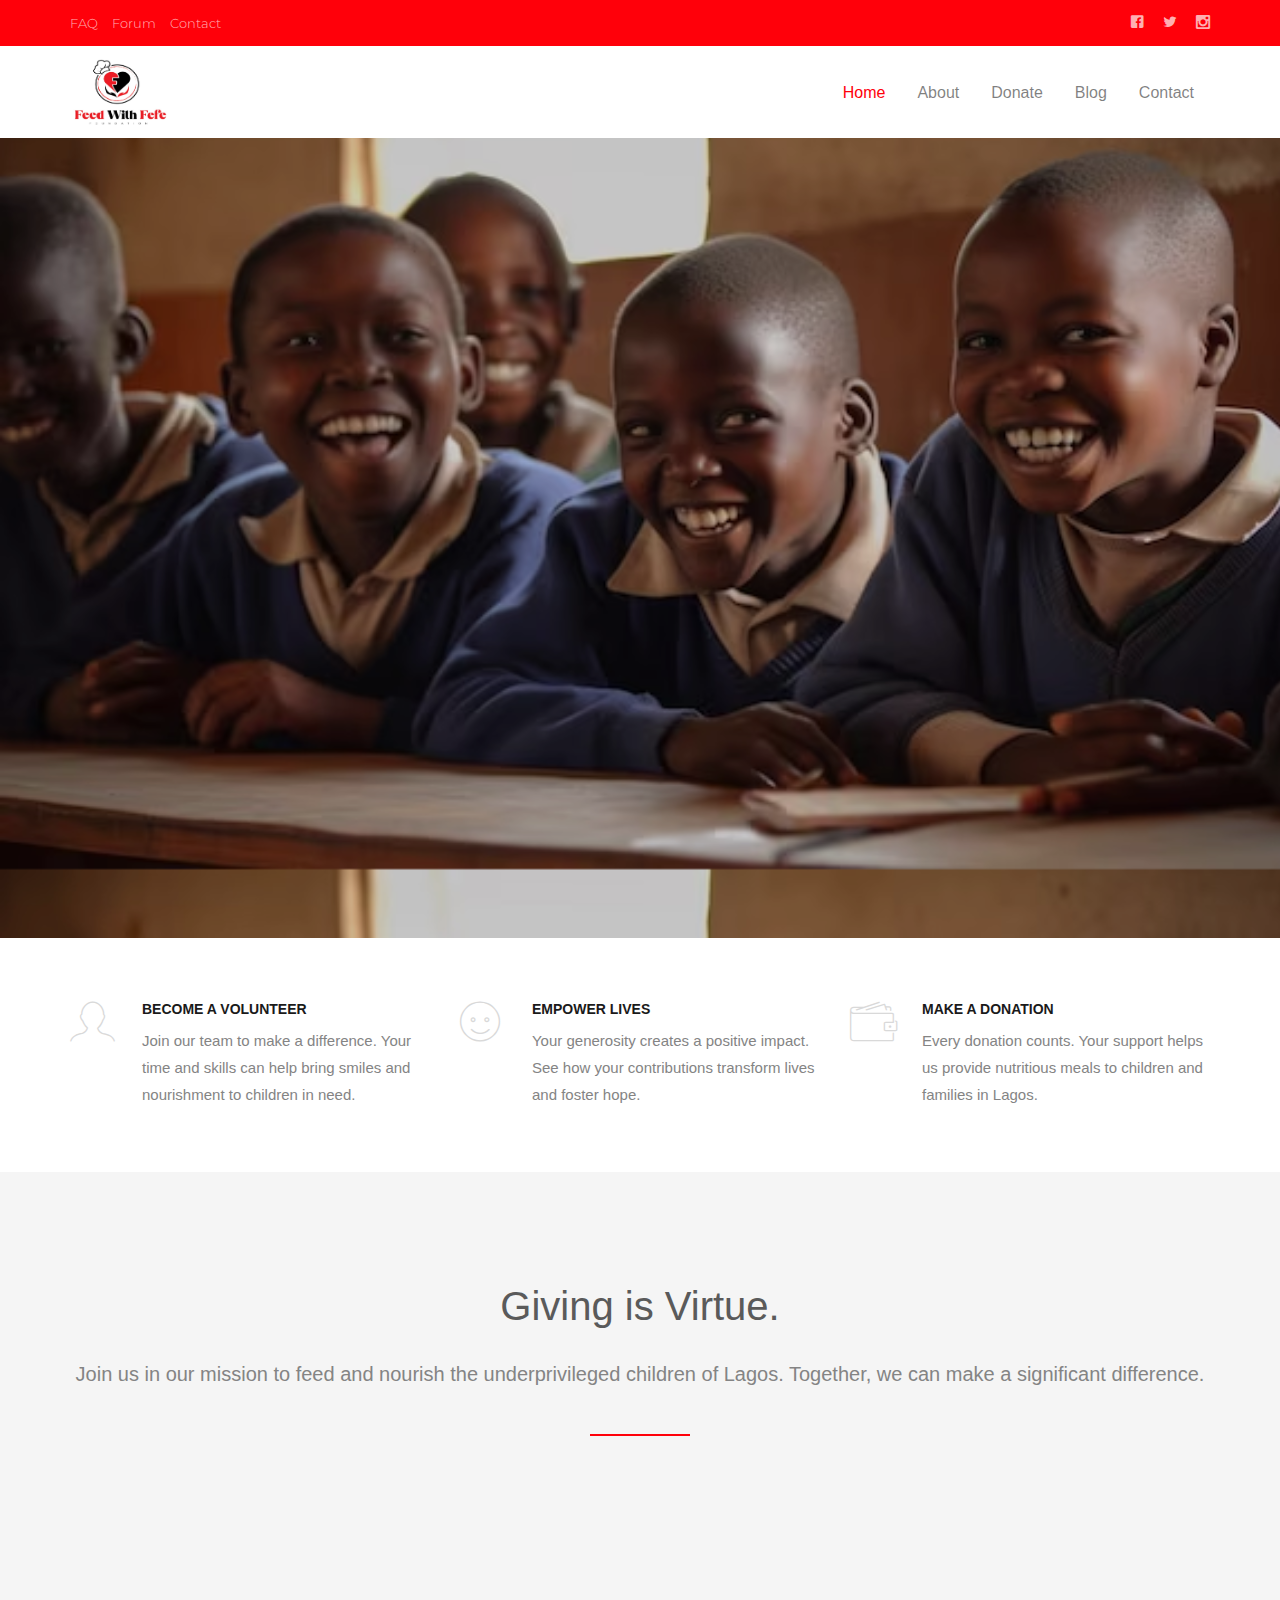
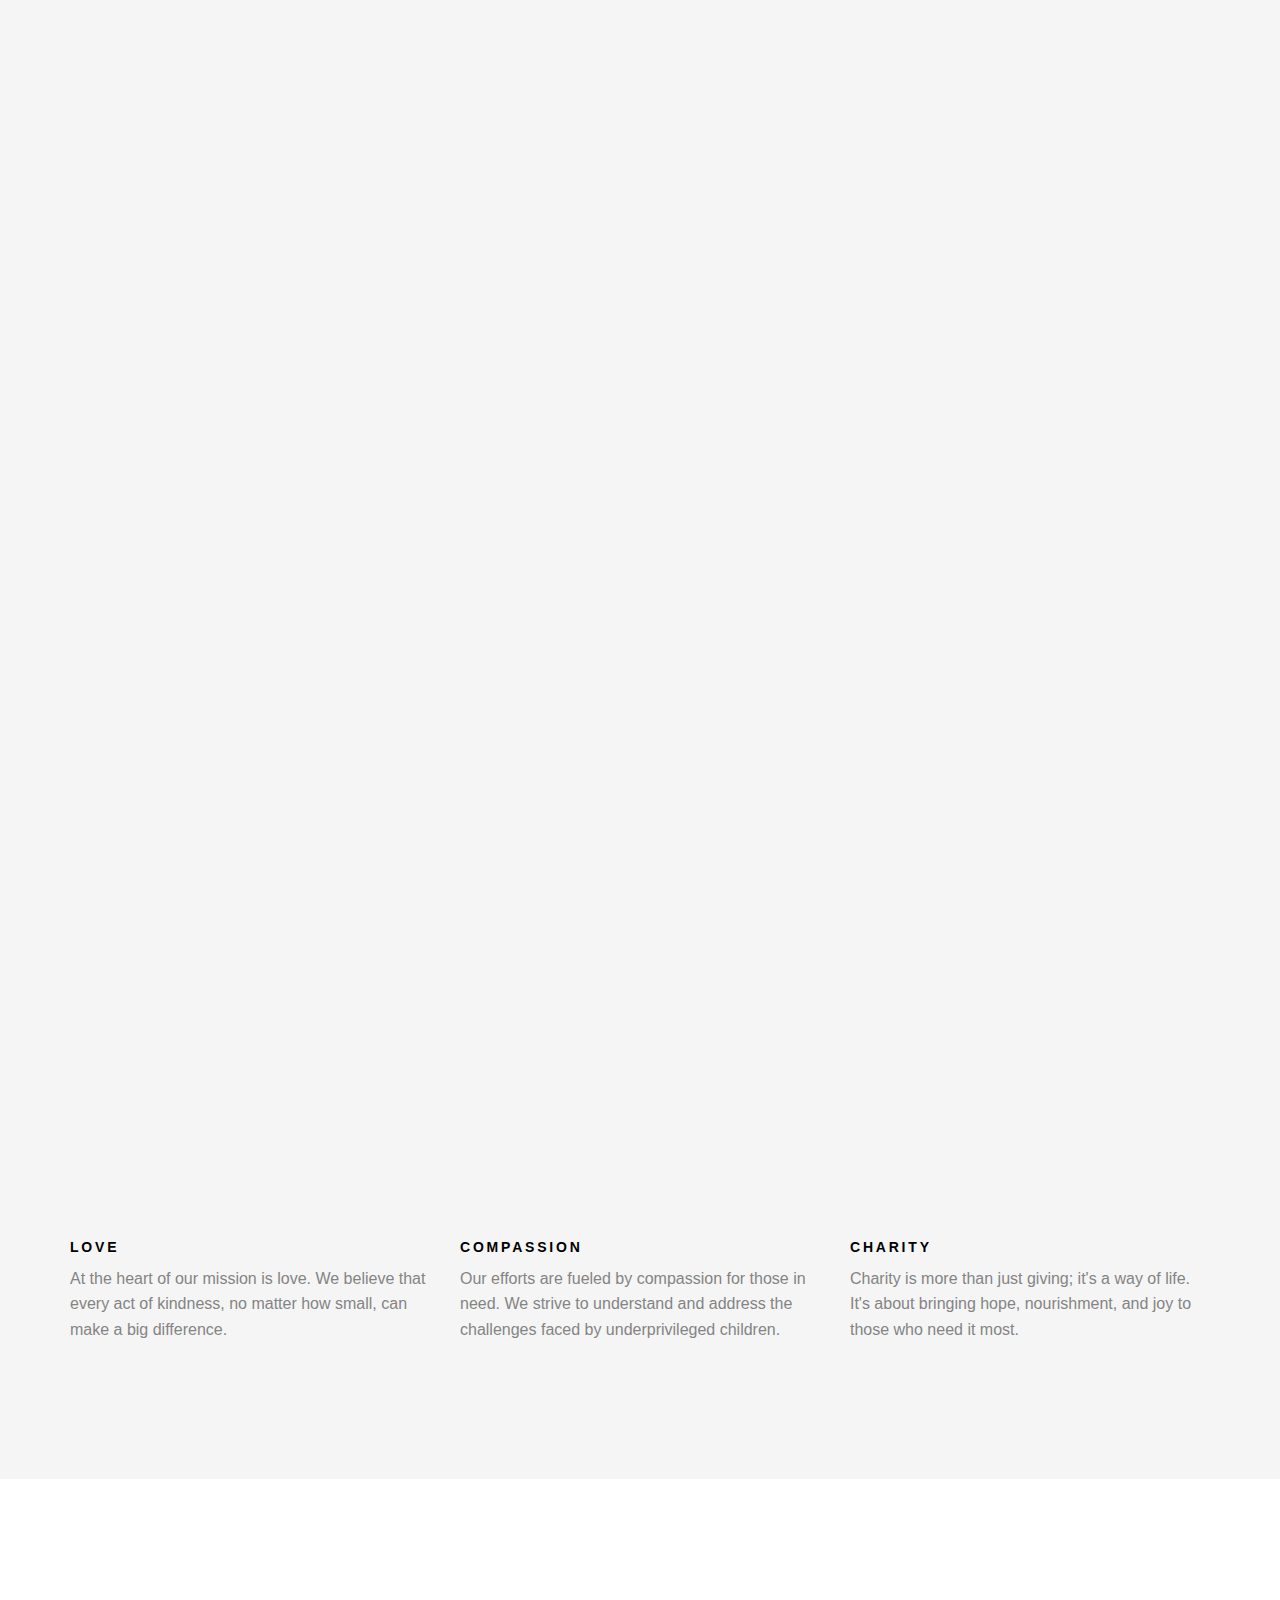
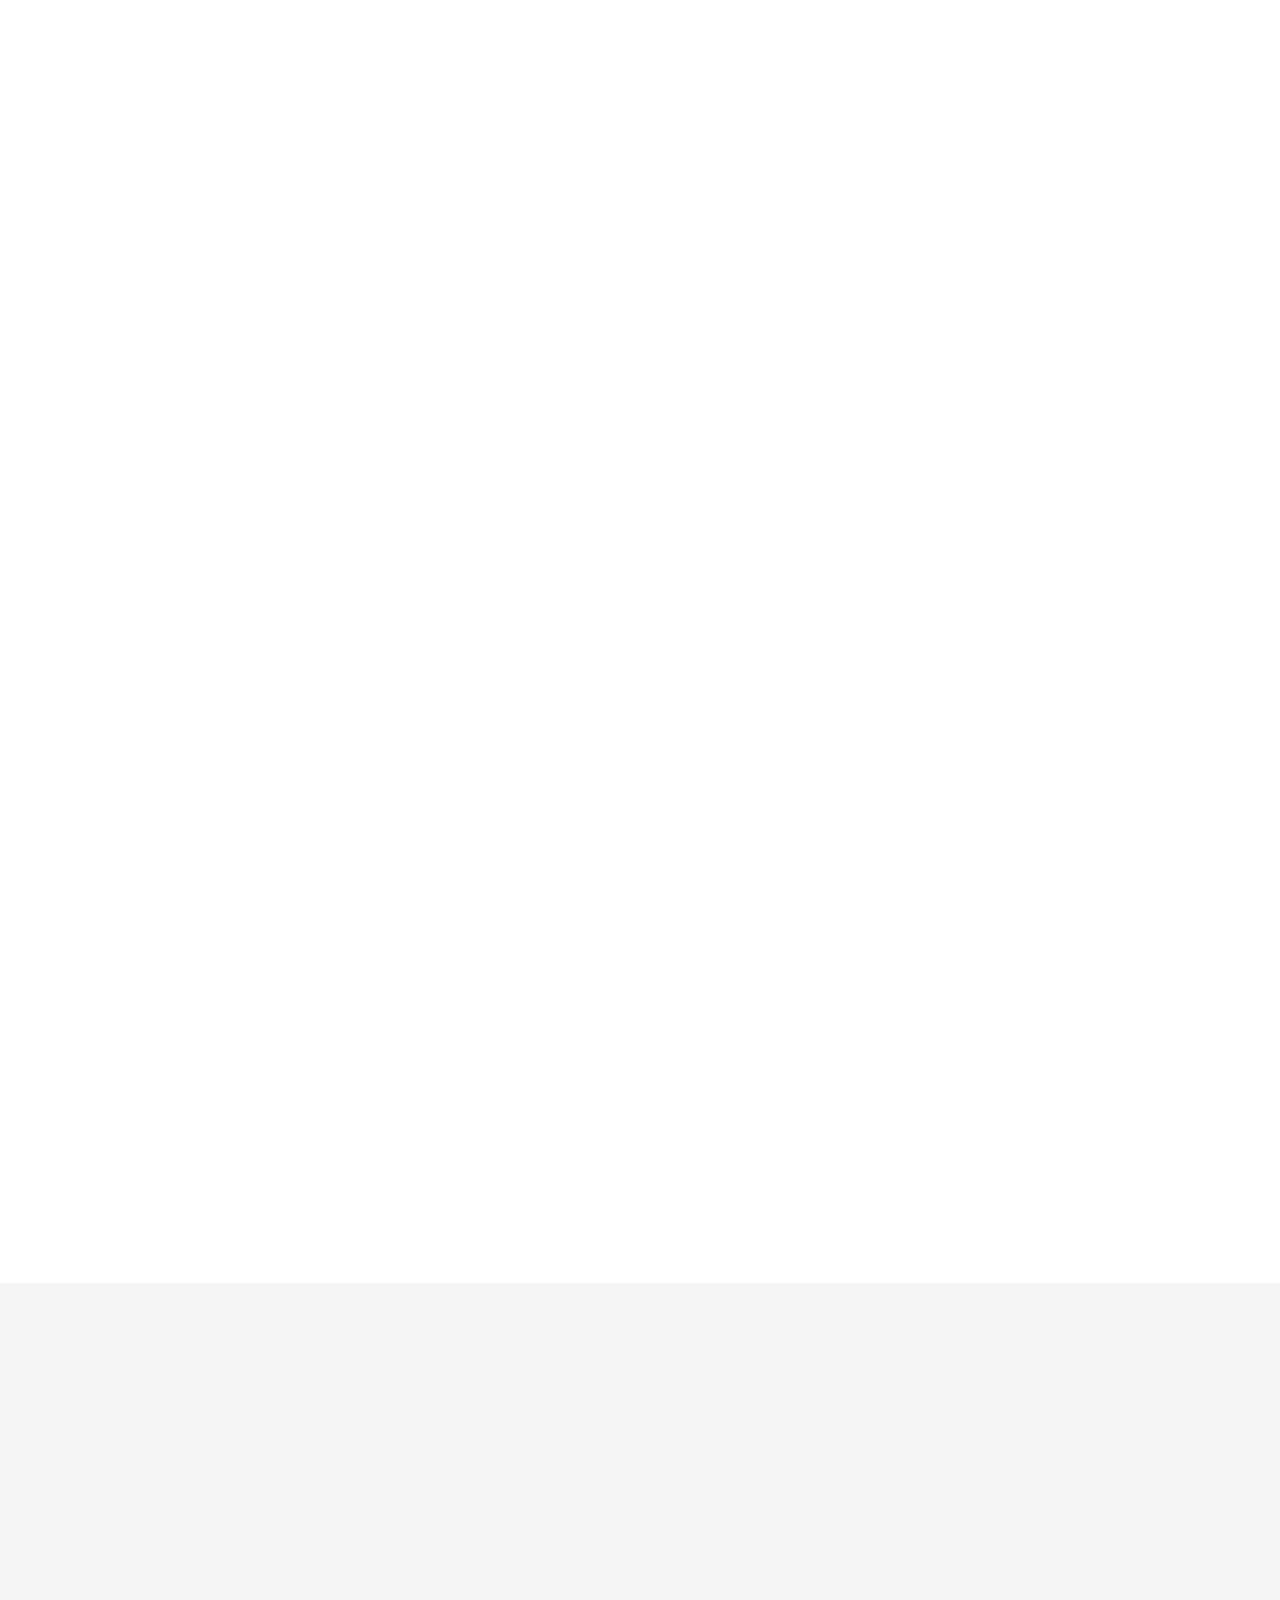
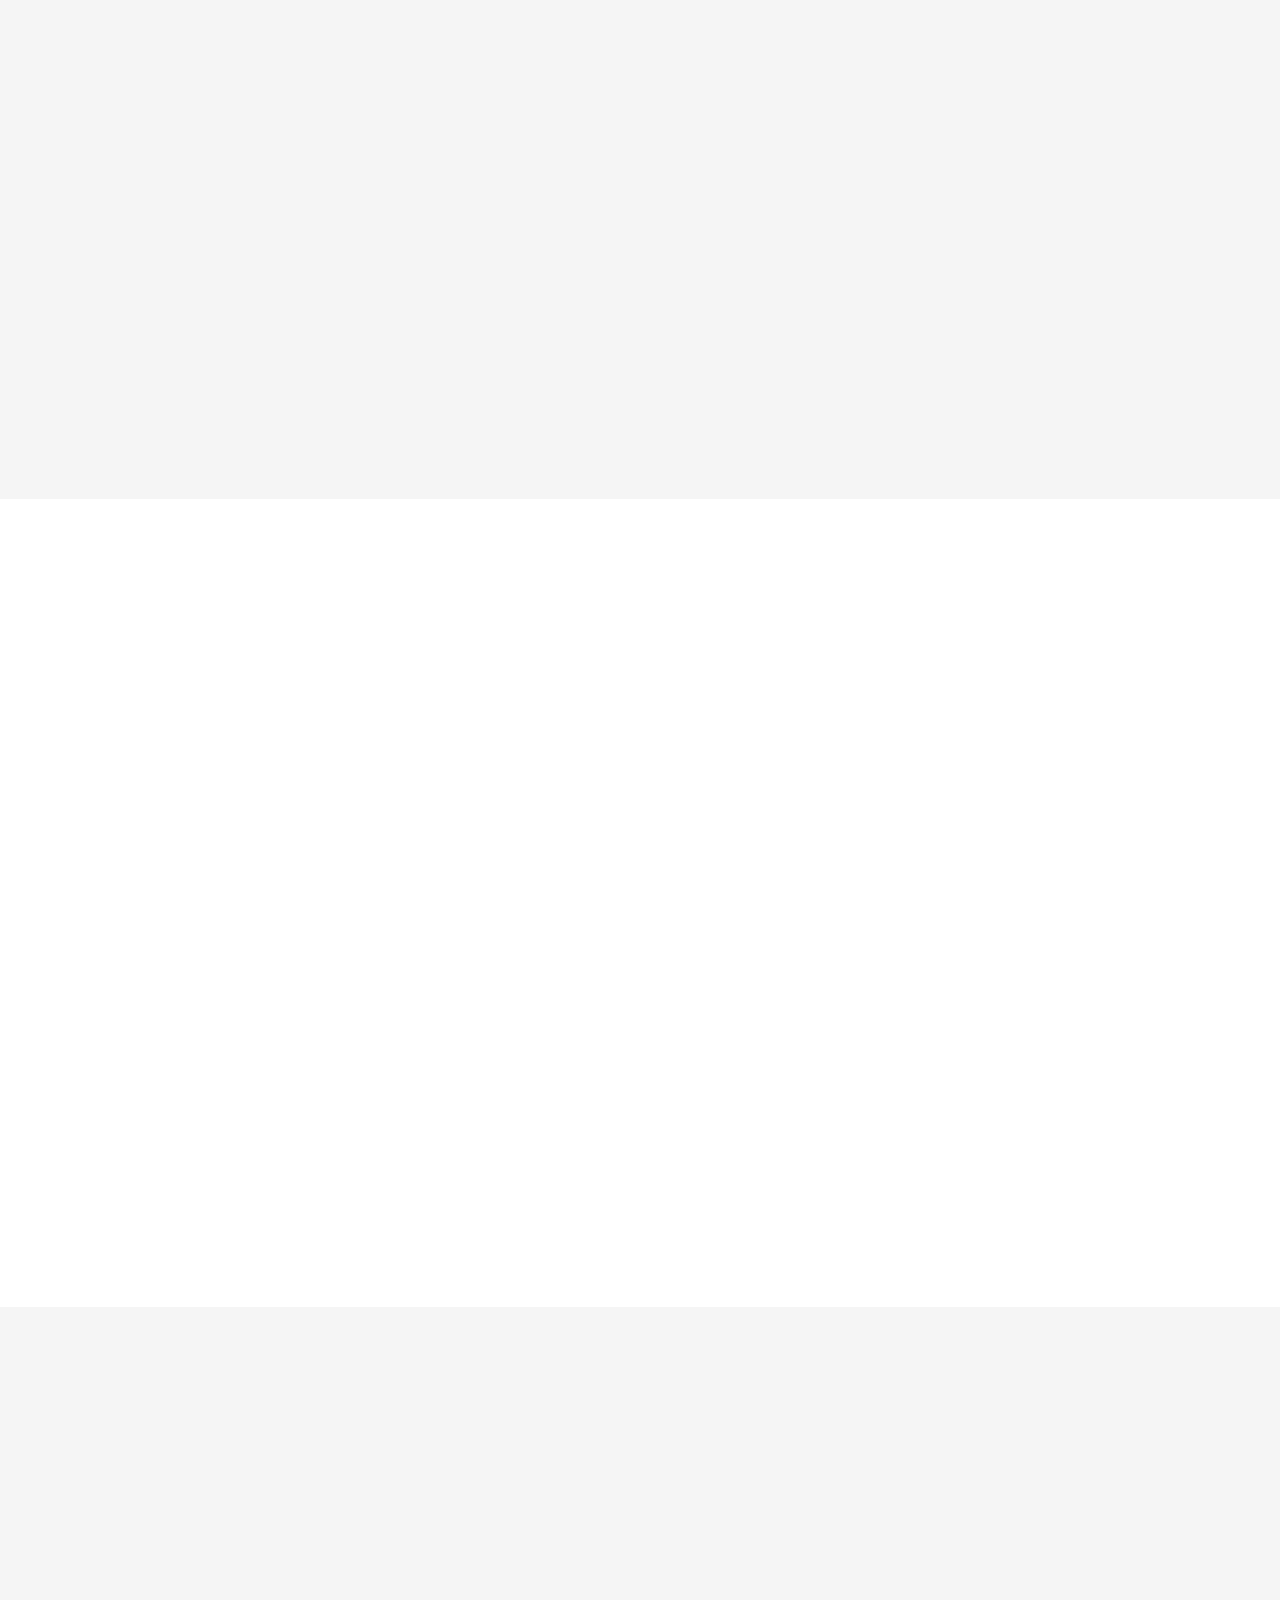
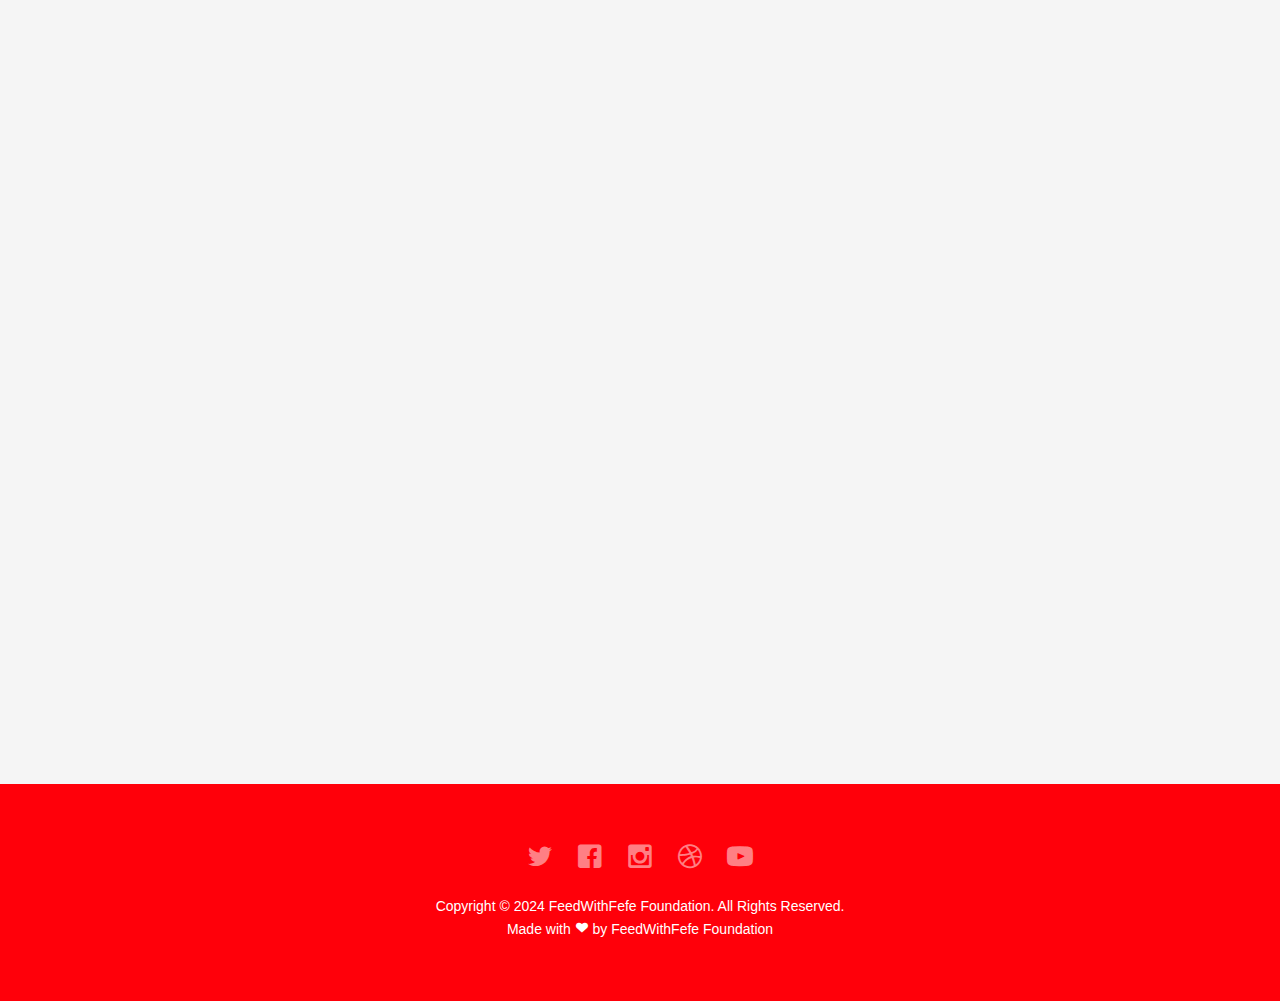
==== commit a4ca821d: "Your commit message" ====
--- a/index.html
+++ b/index.html
@@ -28,7 +28,9 @@
 	<link rel="shortcut icon" href="favicon.ico">
 
 	<!-- <link href='https://fonts.googleapis.com/css?family=Open+Sans:400,700,300' rel='stylesheet' type='text/css'> -->
-
+	<link rel="preconnect" href="https://fonts.googleapis.com">
+	<link rel="preconnect" href="https://fonts.gstatic.com" crossorigin>
+	<link href="https://fonts.googleapis.com/css2?family=Montserrat:wght@400;500;600;700&display=swap" rel="stylesheet">
 	<!-- Animate.css -->
 	<link rel="stylesheet" href="css/animate.css">
 	<!-- Icomoon Icon Fonts-->
--- a/css/style.css
+++ b/css/style.css
@@ -1,18 +1,17 @@
 @font-face {
   font-family: 'icomoon';
   src: url("../fonts/icomoon/icomoon.eot?srf3rx");
-  src: url("../fonts/icomoon/icomoon.eot?srf3rx#iefix") format("embedded-opentype"), url("../fonts/icomoon/icomoon.ttf?srf3rx") format("truetype"), url("../fonts/icomoon/icomoon.woff?srf3rx") format("woff"), url("../fonts/icomoon/icomoon.svg?srf3rx#icomoon") format("svg");
+  src: url("../fonts/icomoon/icomoon.eot?srf3rx#iefix") format("embedded-opentype"), 
+       url("../fonts/icomoon/icomoon.ttf?srf3rx") format("truetype"), 
+       url("../fonts/icomoon/icomoon.woff?srf3rx") format("woff"), 
+       url("../fonts/icomoon/icomoon.svg?srf3rx#icomoon") format("svg");
   font-weight: normal;
   font-style: normal;
 }
-/* =======================================================
-*
-* 	Template Style 
-*	Edit this section
-*
-* ======================================================= */
+
+
 body {
-  font-family: "Open Sans", Arial, sans-serif;
+  font-family: 'Montserrat', sans-serif;
   line-height: 1.6;
   font-size: 16px;
   background: #fff;
@@ -20,6 +19,10 @@
   font-weight: 300;
   overflow-x: hidden;
 }
+body, h1, h2, h3, h4, h5, h6, p {
+  font-family: 'Montserrat', sans-serif;
+}
+
 body.fh5co-offcanvas {
   overflow: hidden;
 }
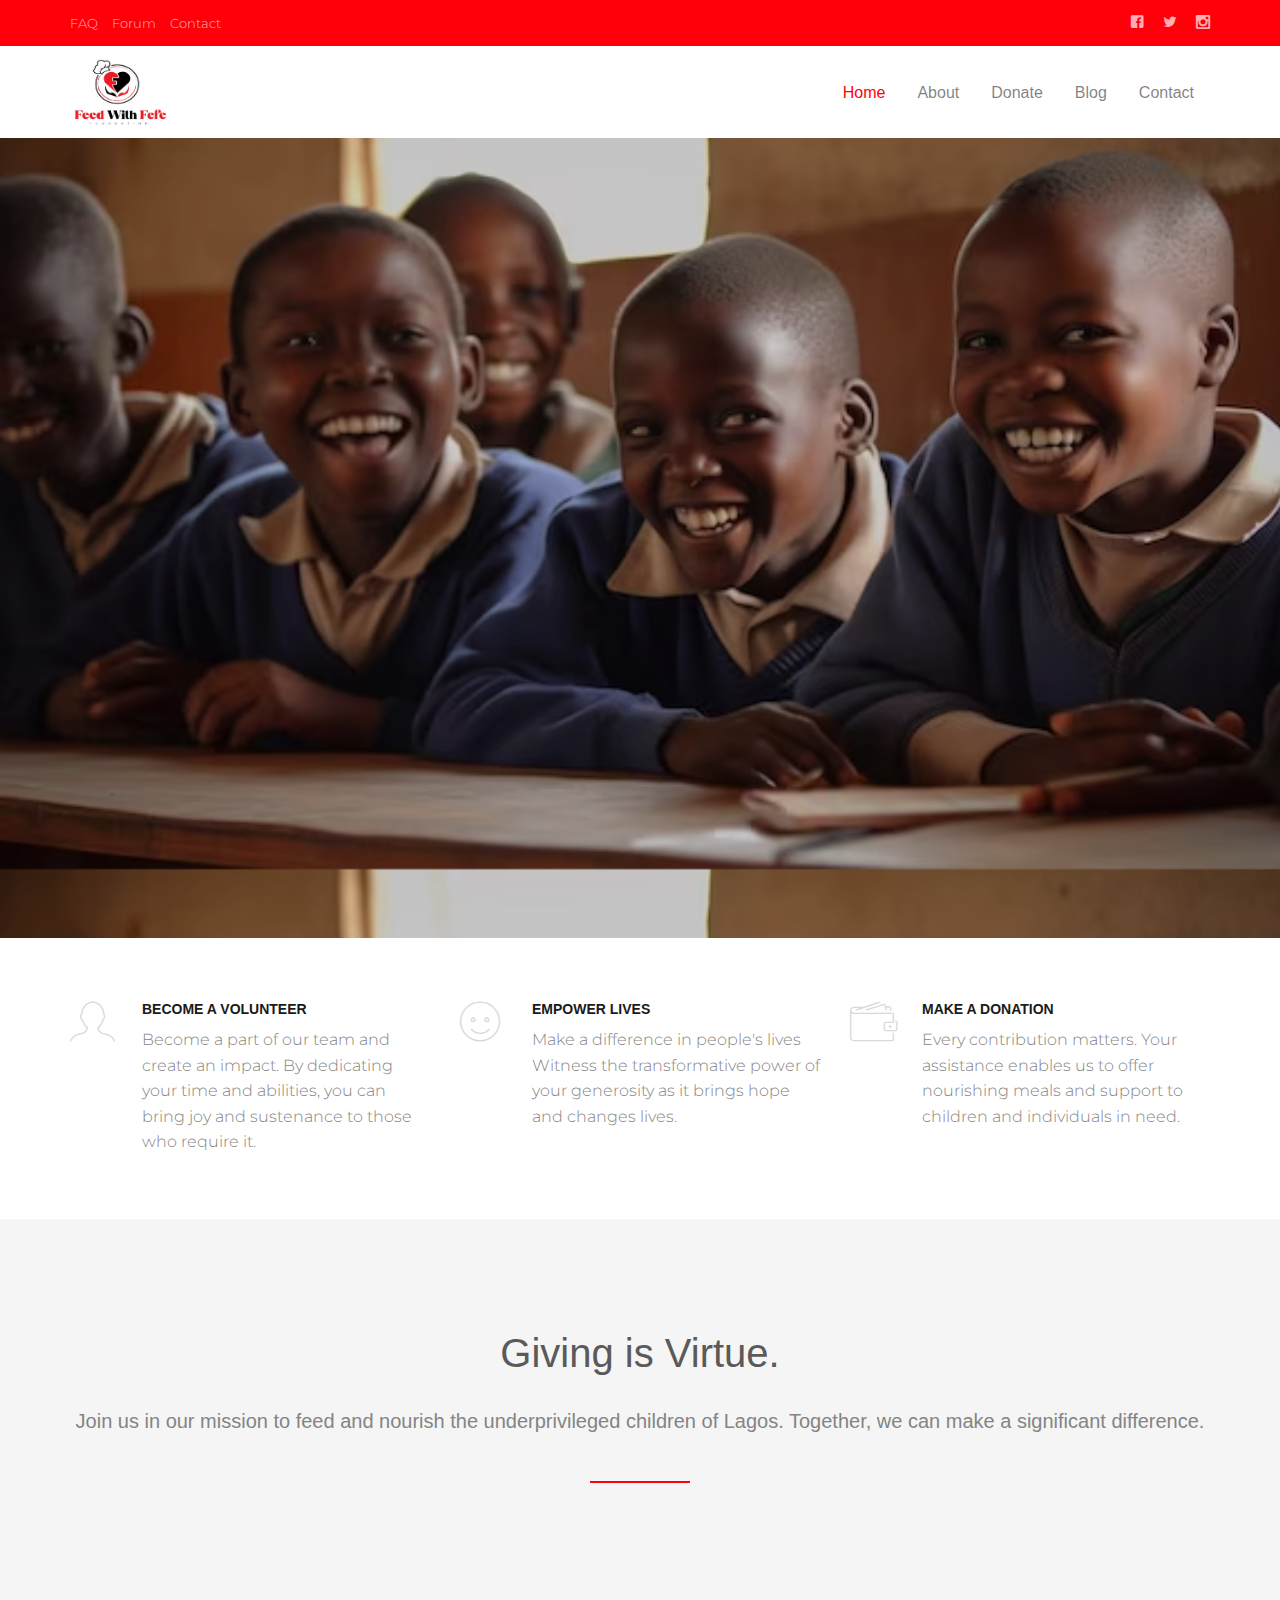
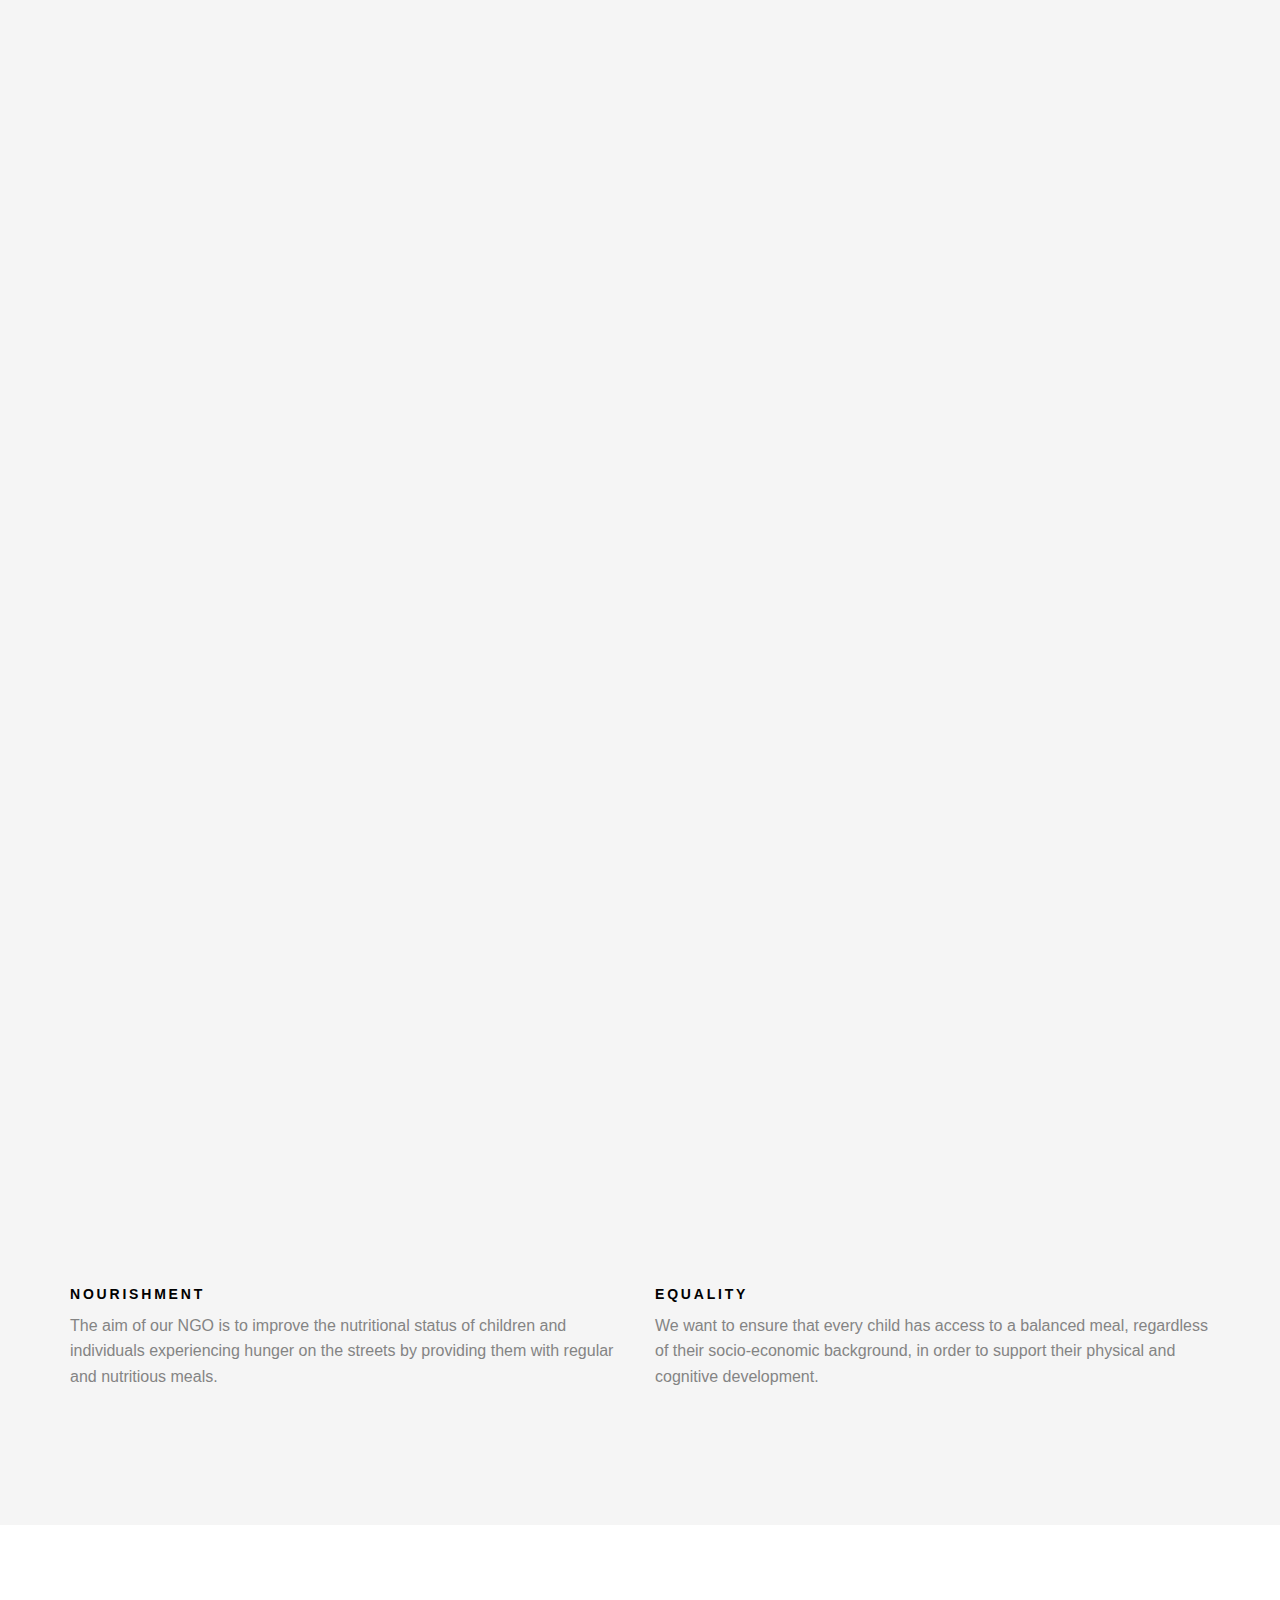
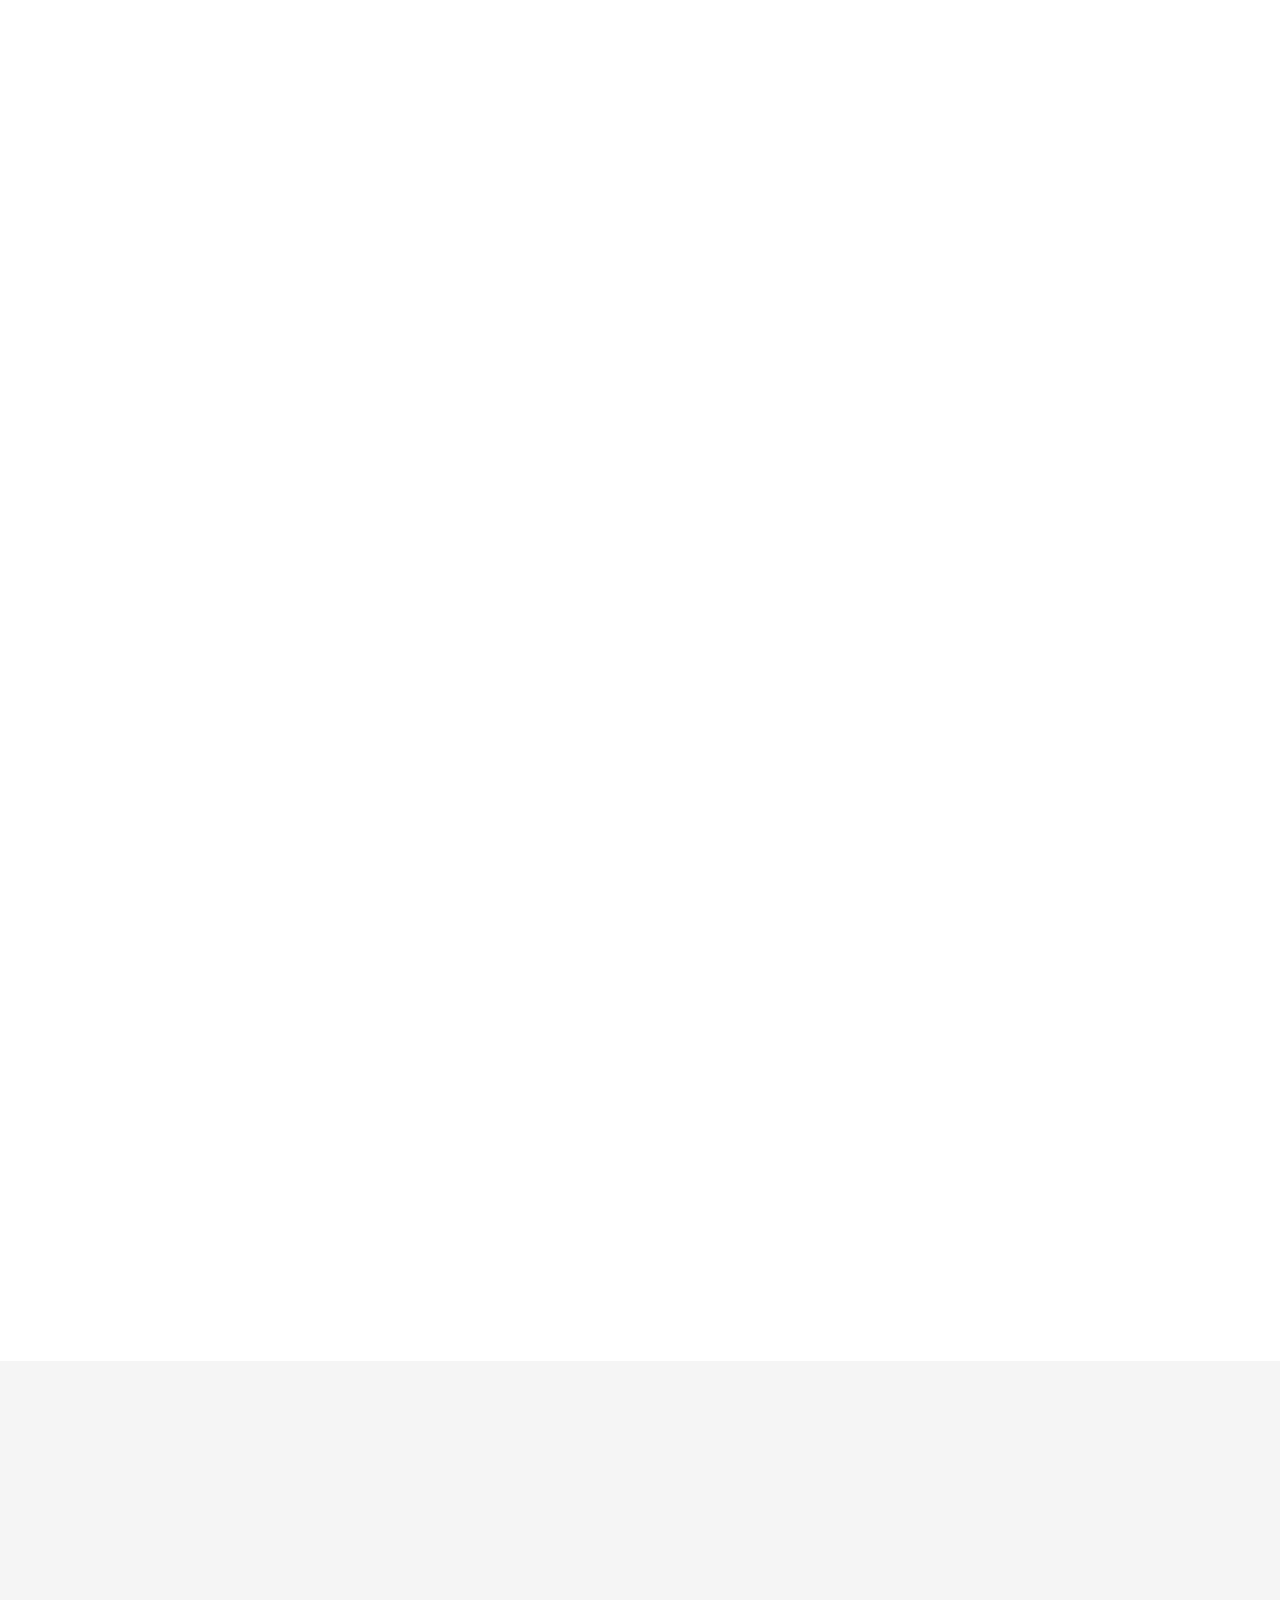
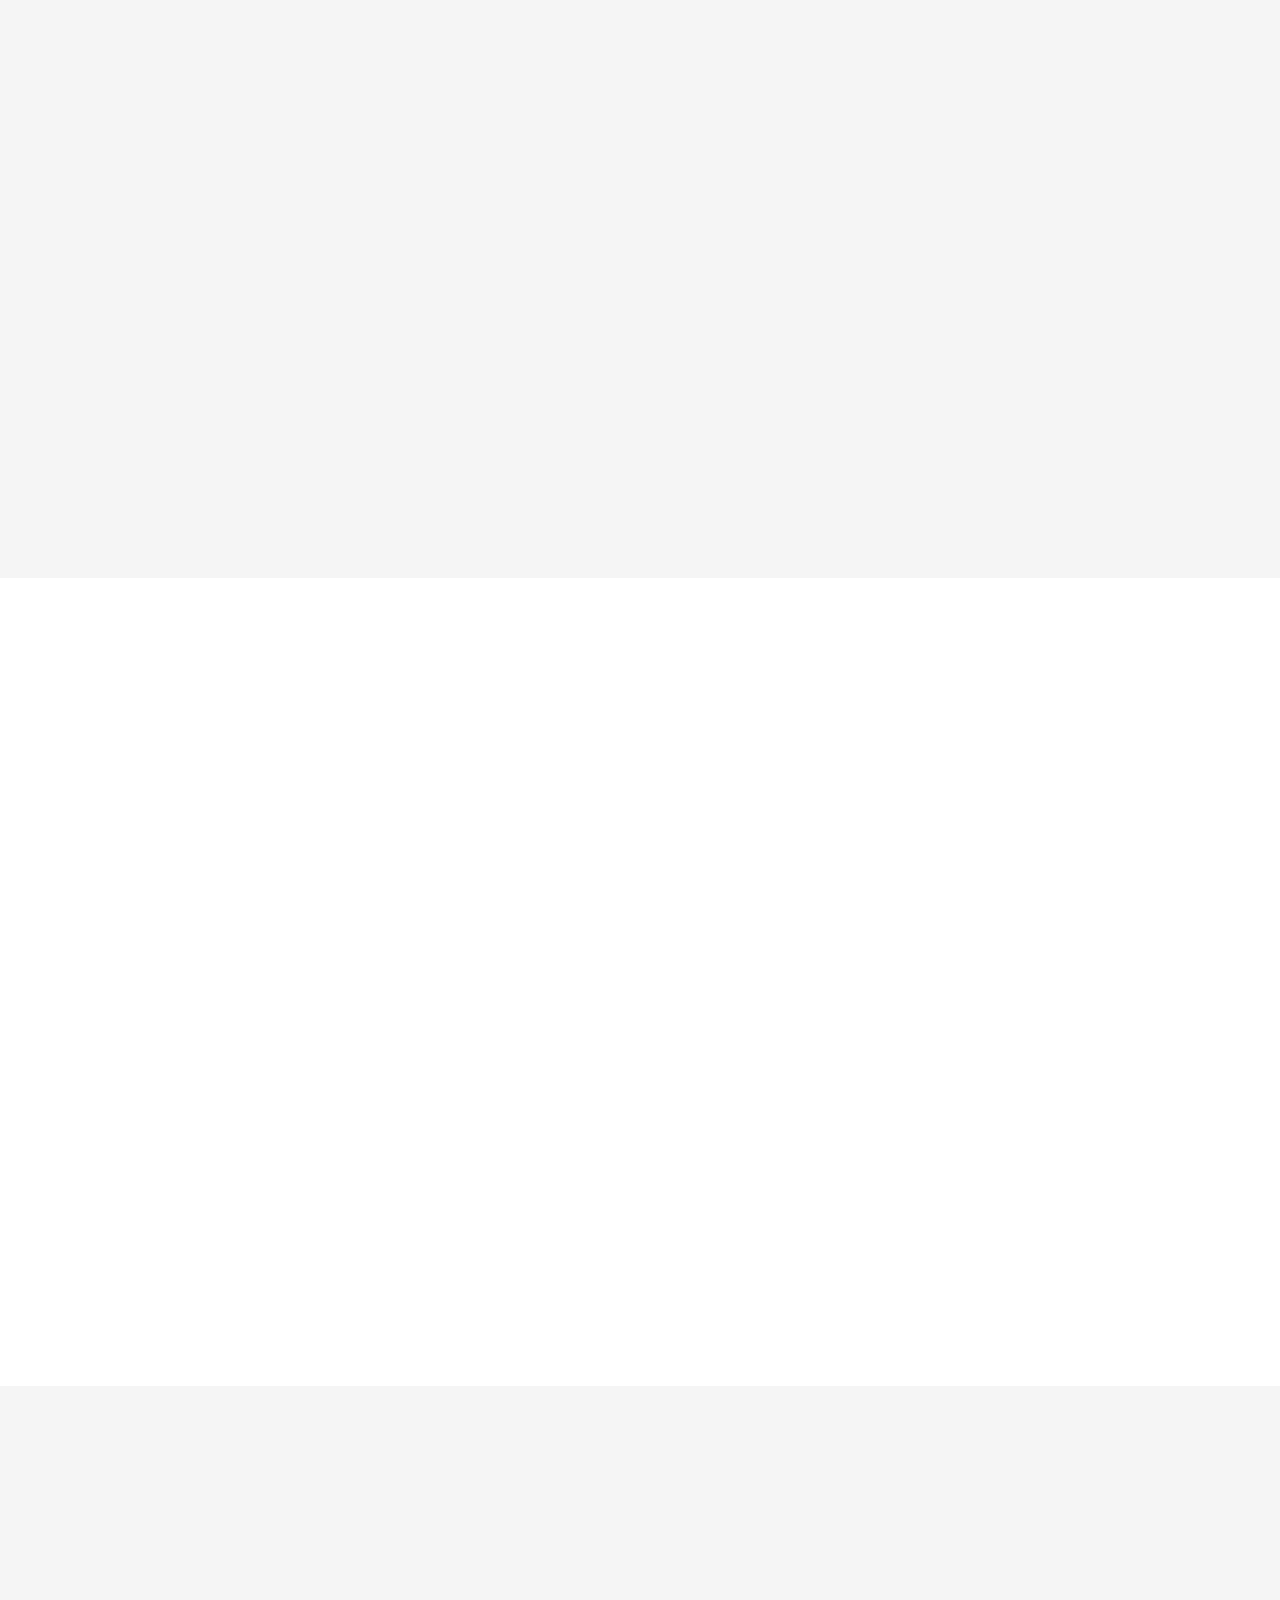
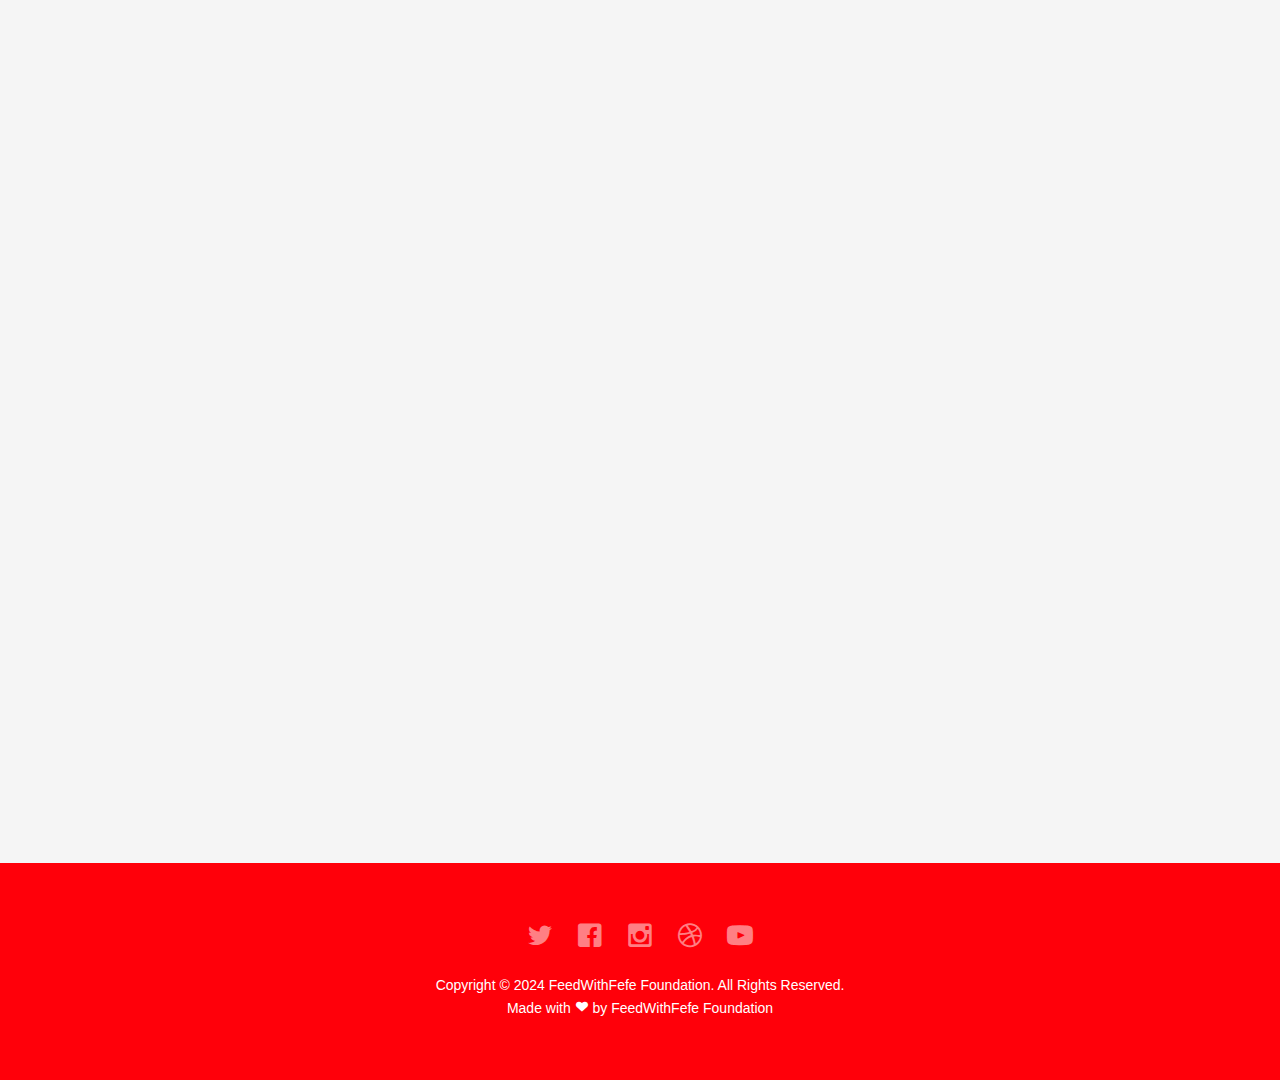
==== commit c24afec5: "Your commit message" ====
--- a/index.html
+++ b/index.html
@@ -75,10 +75,8 @@
 				<div class="container">
 					<div class="nav-header">
 						<a href="#" class="js-fh5co-nav-toggle fh5co-nav-toggle dark"><i></i></a>
-						<!-- Replace "Charity" with your foundation's logo -->
 						<h1 id="fh5co-logo"><a href="index.html"><img src="images/logo.jpg"
 									alt="Feed with Fefe Foundation" width="100" height="72"></a></h1>
-						<!-- START #fh5co-menu-wrap -->
 						<nav id="fh5co-menu-wrap" role="navigation">
 							<ul class="sf-menu" id="fh5co-primary-menu">
 								<li class="active">
@@ -94,26 +92,17 @@
 				</div>
 			</header>
 
-
-
-
-
 			<div class="fh5co-hero">
 				<div class="fh5co-overlay"></div>
 				<div class="fh5co-cover text-center" data-stellar-background-ratio="0.5"
 					style="background-image: url(images/kids.jpg);">
 					<div class="desc animate-box">
-						<h2><strong>Support</strong> FeedWithFefe's Mission</h2>
-						<span>Join us in our journey to <strong>nurture and feed children in Lagos</strong>.</span>
+						<h2><strong>Support Feed With Fefe's Mission </strong> </h2>
+						<span>Join our mission to <strong>nourish children and the underprivileged</strong>.</span>
 						<span><a class="btn btn-primary btn-lg" href="donate.html">Donate Now</a></span>
 					</div>
 				</div>
 			</div>
-
-
-
-			<!-- end:header-top -->
-
 
 			<div id="fh5co-features">
 				<div class="container">
@@ -125,8 +114,8 @@
 								</span>
 								<div class="feature-copy">
 									<h3>Become a Volunteer</h3>
-									<p>Join our team to make a difference. Your time and skills can help bring smiles
-										and nourishment to children in need.</p>
+									Become a part of our team and create an impact. By dedicating your time and
+									abilities, you can bring joy and sustenance to those who require it.
 								</div>
 							</div>
 						</div>
@@ -138,8 +127,9 @@
 								</span>
 								<div class="feature-copy">
 									<h3>Empower Lives</h3>
-									<p>Your generosity creates a positive impact. See how your contributions transform
-										lives and foster hope.</p>
+									Make a difference in people's lives
+									Witness the transformative power of your generosity as it brings hope and
+									changes lives.
 								</div>
 							</div>
 						</div>
@@ -151,15 +141,14 @@
 								</span>
 								<div class="feature-copy">
 									<h3>Make a Donation</h3>
-									<p>Every donation counts. Your support helps us provide nutritious meals to children
-										and families in Lagos.</p>
-								</div>
-							</div>
-						</div>
-					</div>
-				</div>
-			</div>
-
+									Every contribution matters. Your assistance enables us to offer nourishing meals and
+									support to children and individuals in need.
+								</div>
+							</div>
+						</div>
+					</div>
+				</div>
+			</div>
 
 			<div id="fh5co-feature-product" class="fh5co-section-gray">
 				<div class="container">
@@ -174,41 +163,47 @@
 					<div class="row row-bottom-padded-md">
 						<div class="col-md-12 text-center animate-box">
 							<p>
-								<img src="images/cover_bg_5.jpg" alt="Children receiving meals" class="img-responsive" style="width: 100%;">
+								<img src="images/cover_bg_5.jpg" alt="Children receiving meals" class="img-responsive"
+									style="width: 100%;">
 							</p>
 						</div>
-						
+
 						<div class="col-md-6 text-center animate-box">
-							<p><img src="images/cover_bg_4.jpg" alt="Volunteers at work" class="img-responsive" style="width: 100%; height: 300px;"></p>
+							<p><img src="images/cover_bg_4.jpg" alt="Volunteers at work" class="img-responsive"
+									style="width: 100%; height: 300px;"></p>
 						</div>
 						<div class="col-md-6 text-center animate-box">
-							<p><img src="images/kids.jpg" alt="Donated meals" class="img-responsive" style="width: 100%; height: 300px;"></p>
-						</div>
-					</div>
-					
-
-					<div class="row">
-						<div class="col-md-4">
+							<p><img src="images/kids.jpg" alt="Donated meals" class="img-responsive"
+									style="width: 100%; height: 300px;"></p>
+						</div>
+					</div>
+
+
+					<div class="row">
+						<div class="col-md-6">
 							<div class="feature-text">
-								<h3>Love</h3>
-								<p>At the heart of our mission is love. We believe that every act of kindness, no matter
-									how small, can make a big difference.</p>
-							</div>
-						</div>
-						<div class="col-md-4">
+								<h3>Nourishment</h3>
+								<p>The aim of our NGO is to improve the nutritional status of children and individuals
+									experiencing hunger on the streets by providing them with regular and nutritious
+									meals.
+								</p>
+							</div>
+						</div>
+						<div class="col-md-6">
 							<div class="feature-text">
-								<h3>Compassion</h3>
-								<p>Our efforts are fueled by compassion for those in need. We strive to understand and
-									address the challenges faced by underprivileged children.</p>
-							</div>
-						</div>
-						<div class="col-md-4">
+								<h3>Equality</h3>
+								<p>We want to ensure that every child has access to a balanced meal, regardless of their
+									socio-economic background, in order to support their physical and cognitive
+									development.</p>
+							</div>
+						</div>
+						<!-- <div class="col-md-4">
 							<div class="feature-text">
 								<h3>Charity</h3>
 								<p>Charity is more than just giving; it's a way of life. It's about bringing hope,
 									nourishment, and joy to those who need it most.</p>
 							</div>
-						</div>
+						</div> -->
 					</div>
 				</div>
 			</div>
@@ -221,8 +216,9 @@
 					<div class="row">
 						<div class="col-md-6 col-md-offset-3 text-center heading-section animate-box">
 							<h3>Impact in Pictures</h3>
-							<p>Discover the moments of joy and community spirit that define our mission. Our gallery
-								showcases the smiles, nourishment, and hope we bring to the children of Lagos.</p>
+							<p>Experience the joyous and connected moments that embody our purpose. Our gallery exhibits
+								the smiles and optimism we bring to the children and individuals we provide nourishment
+								for.</p>
 						</div>
 					</div>
 
@@ -442,7 +438,7 @@
 						</div>
 					</div>
 
-					
+
 				</div>
 			</div>
 
@@ -468,7 +464,7 @@
 					</div>
 				</div>
 			</footer>
-			
+
 
 
 		</div>
--- a/css/style.css
+++ b/css/style.css
@@ -214,7 +214,7 @@
 }
 .fh5co-cover .desc h2 {
   color: #fff;
-  text-transform: uppercase;
+  /* text-transform: uppercase; */
   font-size: 60px;
   margin-bottom: 10px;
   font-weight: 300 !important;
@@ -1480,3 +1480,5 @@
       height: auto;
   }
 }
+/* Add this to your existing CSS or create a new CSS file */
+
